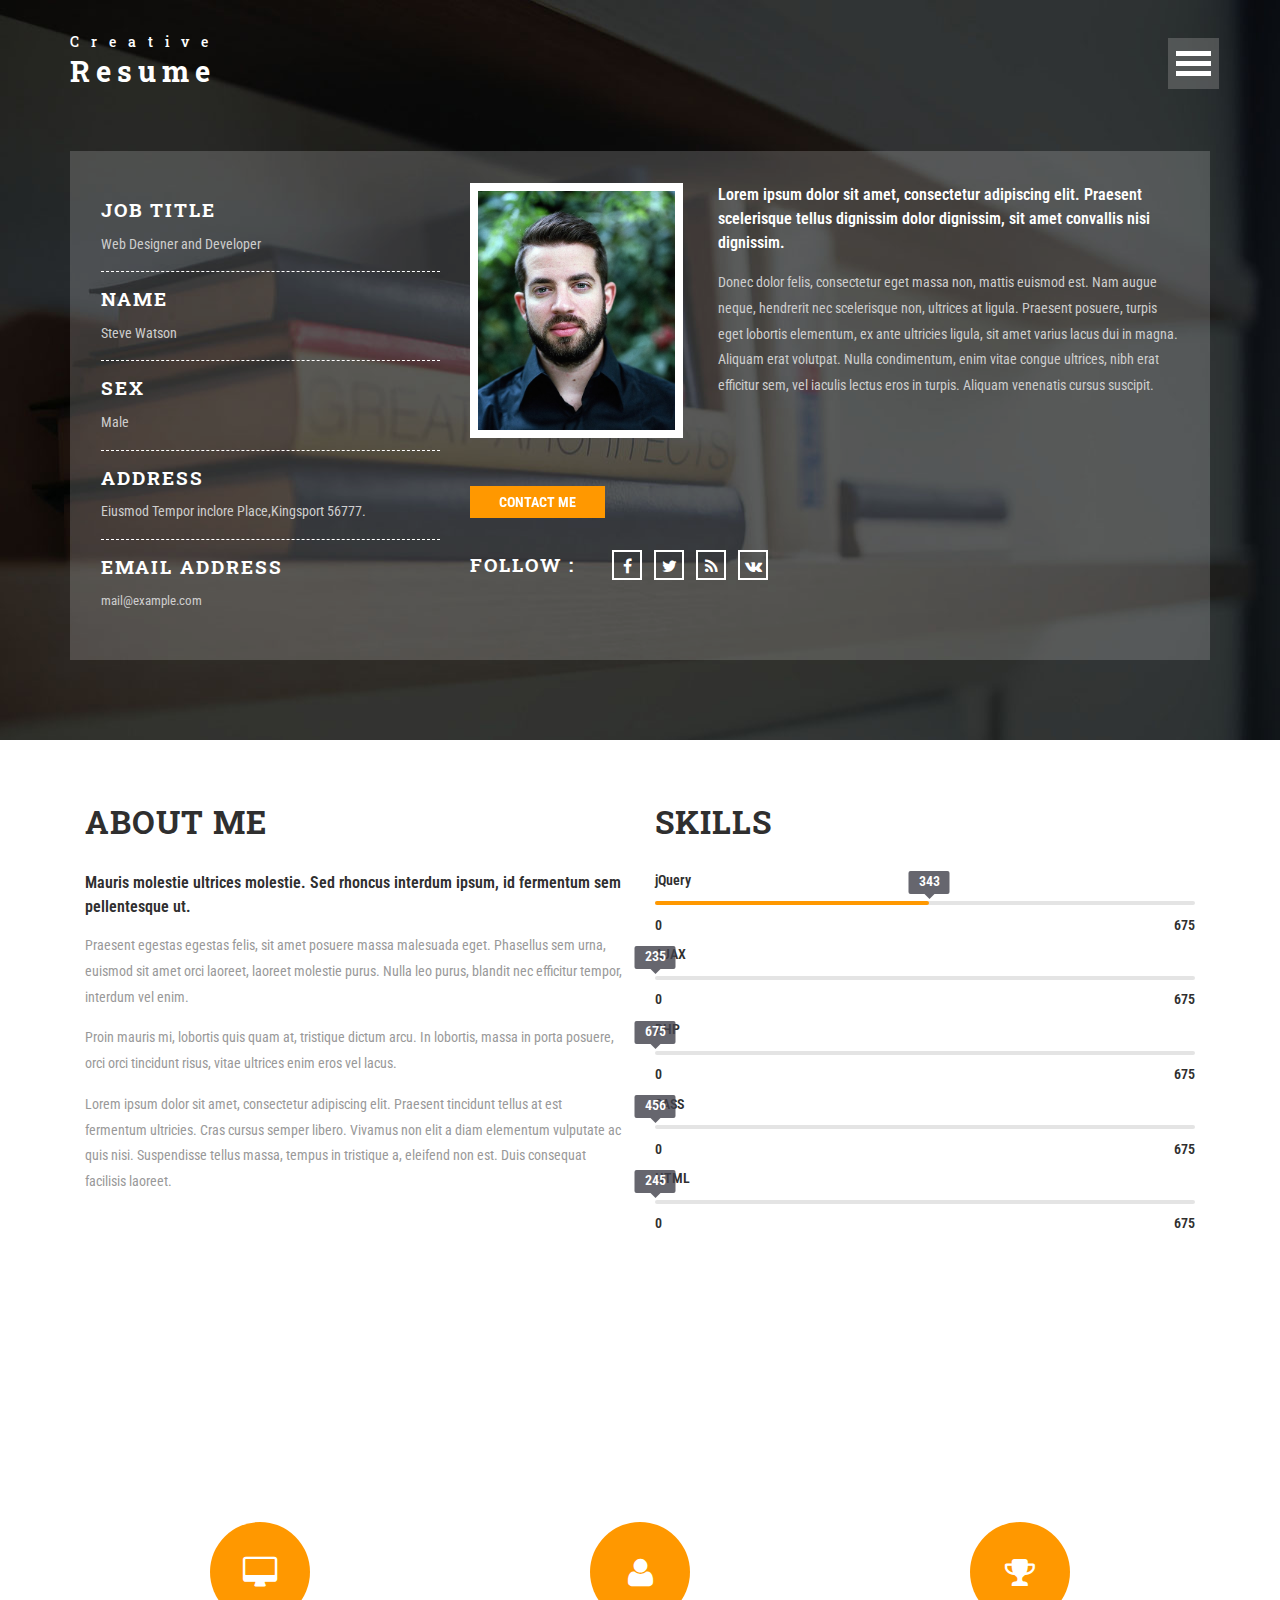
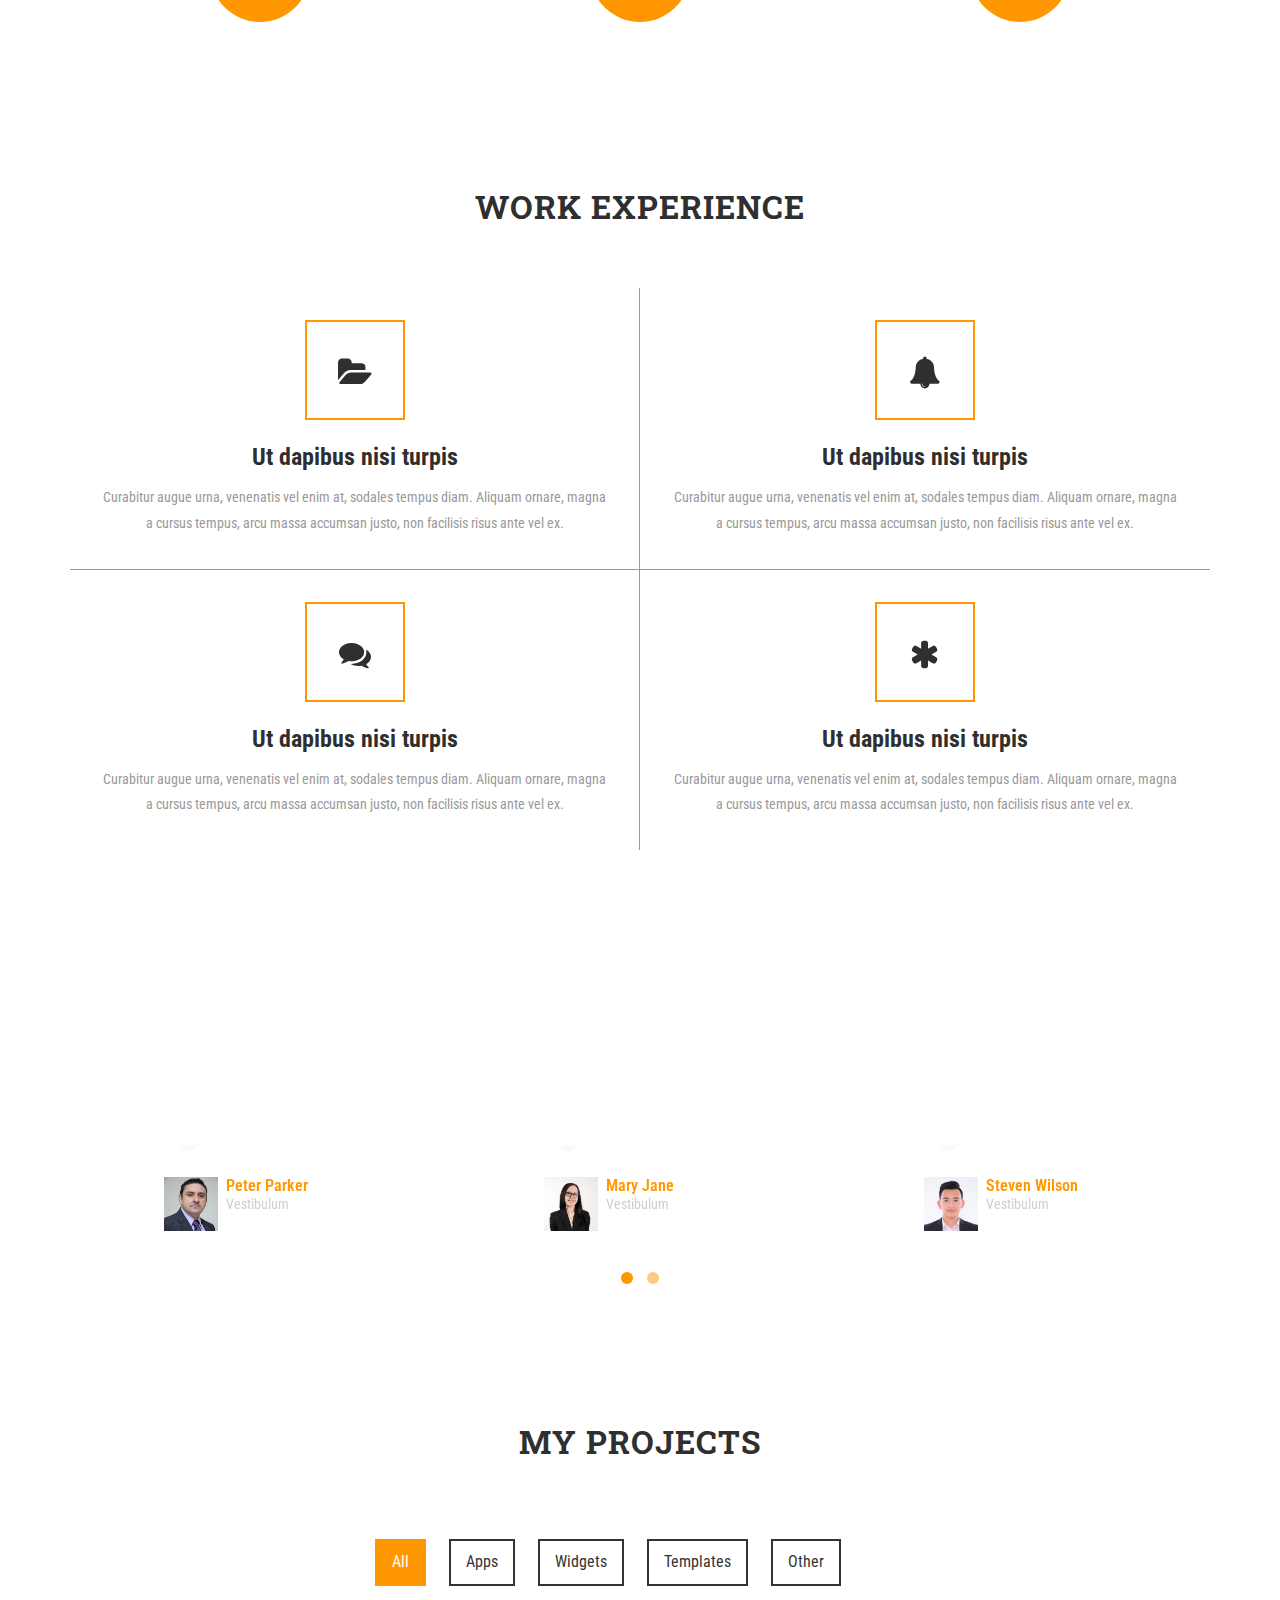
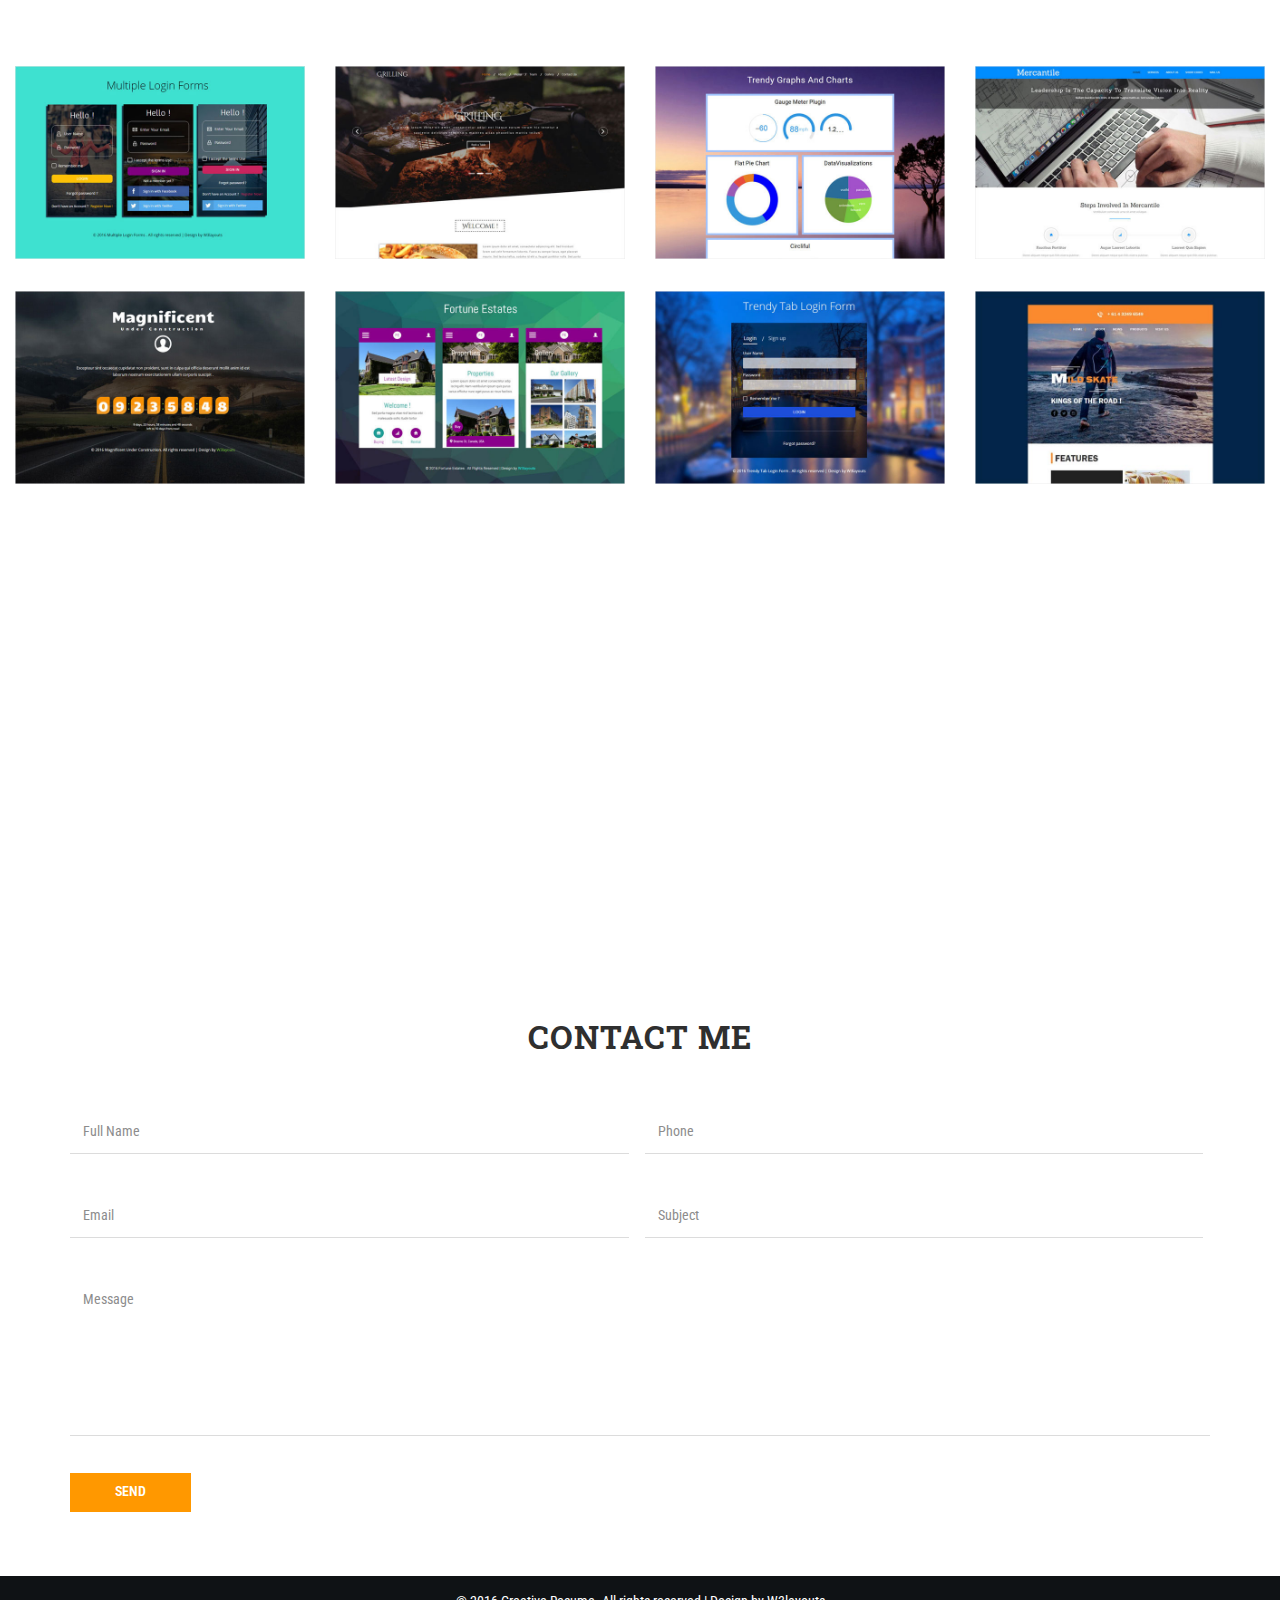
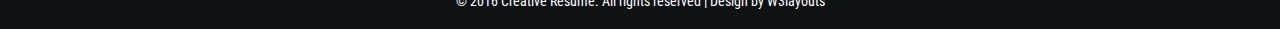
==== index.html @ 55508a5e "test1" ====
<!--A Design by W3layouts
Author: W3layout
Author URL: http://w3layouts.com
License: Creative Commons Attribution 3.0 Unported
License URL: http://creativecommons.org/licenses/by/3.0/
-->
<!DOCTYPE html>
<html lang="en">
<head>
<title>Creative Resume a Personal  Category Flat Bootstrap responsive Website Template | Home :: w3layouts</title>
<meta name="viewport" content="width=device-width, initial-scale=1">
<meta http-equiv="Content-Type" content="text/html; charset=utf-8" />
<meta name="keywords" content="Creative Resume Responsive web template, Bootstrap Web Templates, Flat Web Templates, Android Compatible web template, 
Smartphone Compatible web template, free webdesigns for Nokia, Samsung, LG, SonyEricsson, Motorola web design" />
<script type="application/x-javascript"> addEventListener("load", function() { setTimeout(hideURLbar, 0); }, false); function hideURLbar(){ window.scrollTo(0,1); } </script>
<!-- bootstrap-css -->
<link href="css/bootstrap.css" rel="stylesheet" type="text/css" media="all" />
<!--// bootstrap-css -->
<!-- css -->
<link rel="stylesheet" href="css/style.css" type="text/css" media="all" />
<!--// css -->
<link rel="stylesheet" href="css/owl.carousel.css" type="text/css" media="all">
<link href="css/owl.theme.css" rel="stylesheet">
<link type="text/css" rel="stylesheet" href="css/cm-overlay.css" />
<!-- font-awesome icons -->
<link href="css/font-awesome.css" rel="stylesheet"> 
<!-- //font-awesome icons -->
<!-- font -->
<link href="//fonts.googleapis.com/css?family=Roboto+Slab:100,300,400,700" rel="stylesheet">
<link href='//fonts.googleapis.com/css?family=Roboto+Condensed:400,700italic,700,400italic,300italic,300' rel='stylesheet' type='text/css'>
<!-- //font -->
<script src="js/jquery-1.11.1.min.js"></script>
<script src="js/bootstrap.js"></script>
<!-- menu -->
<link rel="stylesheet" href="css/main.css">
<script type="text/javascript" src="js/main.js"></script>
<!-- //menu --> 
<script>
$(document).ready(function() { 
	$("#owl-demo").owlCarousel({
 
		autoPlay: 3000, //Set AutoPlay to 3 seconds
		autoPlay:true,
		items : 3,
		itemsDesktop : [640,5],
		itemsDesktopSmall : [414,4]
 
	});
	
}); 
</script>
</head>
<body>
	<!-- banner -->
	<div class="banner" id="home">
		<!-- menu -->
			<div id="toggle_m_nav">
			  <div id="m_nav_menu" class="m_nav">
				<div class="m_nav_ham" id="m_ham_1"></div>
				<div class="m_nav_ham" id="m_ham_2"></div>
				<div class="m_nav_ham" id="m_ham_3"></div>
			  </div>
			</div>

			<div id="m_nav_container" class="m_nav">
			  <ul id="m_nav_list" class="m_nav">
				<li class="m_nav_item" id="m_nav_item_1"> <a href="#home">Home</a> </li>
				<li class="m_nav_item" id="moble_nav_item_2"> <a href="#about">About</a> </li>
				<li class="m_nav_item" id="moble_nav_item_3"> <a href="#statistics">Statistics</a> </li>
				<li class="m_nav_item" id="moble_nav_item_4"> <a href="#experience">Experience</a> </li>
				<li class="m_nav_item" id="moble_nav_item_5"> <a href="#projects">Projects</a> </li>
				<li class="m_nav_item" id="moble_nav_item_6"> <a href="#contact">Contact</a> </li>
			  </ul>
			</div>
		<!-- menu -->
		<div class="container">
			<div class="agile-logo">
				<h1><a href="index.html">Creative<span>Resume</span></a></h1>
			</div>
			<div class="w3l-banner-grids">
				<div class="col-md-8 w3ls-banner-right">
					<div class="banner-right-img">
						<img src="images/1.jpg" alt="" />
					</div>
					<div class="banner-right-info">
						<h2>Lorem ipsum dolor sit amet, consectetur adipiscing elit. Praesent scelerisque tellus dignissim dolor dignissim, sit amet convallis nisi dignissim.</h2>
						<p>Donec dolor felis, consectetur eget massa non, mattis euismod est. Nam augue neque, hendrerit nec scelerisque non, ultrices at ligula. Praesent posuere, turpis eget lobortis elementum, ex ante ultricies ligula, sit amet varius lacus dui in magna. Aliquam erat volutpat. Nulla condimentum, enim vitae congue ultrices, nibh erat efficitur sem, vel iaculis lectus eros in turpis. Aliquam venenatis cursus suscipit.</p>
					</div>
					<div class="clearfix"> </div>
					<div class="w3-button">
						<div class="w3-button-info m_nav_item">
							<a class="hvr-sweep-to-bottom" href="#contact">Contact Me</a>
						</div>
					</div>
					<div class="social-grids">
						<div class="social-info">
							<h4>Follow : </h4>
						</div>
						<div class="agileinfo-social-grids">
							<ul>
								<li><a href="#"><i class="fa fa-facebook"></i></a></li>
								<li><a href="#"><i class="fa fa-twitter"></i></a></li>
								<li><a href="#"><i class="fa fa-rss"></i></a></li>
								<li><a href="#"><i class="fa fa-vk"></i></a></li>
							</ul>
						</div>
						<div class="clearfix"> </div>
					</div>
				</div>
				<div class="col-md-4 w3ls-banner-left">
					<div class="w3ls-banner-left-info">
						<h4>Job Title</h4>
						<p>Web Designer and Developer</p>
					</div>
					<div class="w3ls-banner-left-info">
						<h4>Name</h4>
						<p>Steve Watson</p>
					</div>
					<div class="w3ls-banner-left-info">
						<h4>Sex</h4>
						<p>Male</p>
					</div>
					<div class="w3ls-banner-left-info">
						<h4>Address</h4>
						<p>Eiusmod Tempor inclore Place,Kingsport 56777.</p>
					</div>
					<div class="w3ls-banner-left-info">
						<h4>Email Address</h4>
						<p><a href="mailto:example@email.com">mail@example.com</a></p>
					</div>
				</div>
				<div class="clearfix"> </div>
			</div>
		</div>
	</div>
	<!-- //banner -->
	<!-- about -->
	<div class="about" id="about">
		<div class="container">
			<div class="wthree-about-grids">
				<div class="col-md-6 wthree-about-left">
					<h3>About Me</h3>
					<h4>Mauris molestie ultrices molestie. Sed rhoncus interdum ipsum, id fermentum sem pellentesque ut.</h4>
					<p>Praesent egestas egestas felis, sit amet posuere massa malesuada eget. Phasellus sem urna, euismod sit amet orci laoreet, laoreet molestie purus. Nulla leo purus, blandit nec efficitur tempor, interdum vel enim. <span>Proin mauris mi, lobortis quis quam at, tristique dictum arcu. In lobortis, massa in porta posuere, orci orci tincidunt risus, vitae ultrices enim eros vel lacus.</span>Lorem ipsum dolor sit amet, consectetur adipiscing elit. Praesent tincidunt tellus at est fermentum ultricies. Cras cursus semper libero. Vivamus non elit a diam elementum vulputate ac quis nisi. Suspendisse tellus massa, tempus in tristique a, eleifend non est. Duis consequat facilisis laoreet. </p>
				</div >
				<div class="col-md-6 wthree-about-right">
					<h3>Skills</h3>
					<div class="skills-bar">
						<section class='bar'>
						  <section class='wrap'>
							<div class='wrap_right'>
							  <div class='bar_group'>
								<div class='bar_group__bar thin' label='jQuery' show_values='true' tooltip='true' value='343'></div>
								<div class='bar_group__bar thin' label='AJAX' show_values='true' tooltip='true' value='235'></div>
								<div class='bar_group__bar thin' label='PHP' show_values='true' tooltip='true' value='675'></div>
								<div class='bar_group__bar thin' label='SASS' show_values='true' tooltip='true' value='456'></div>
								<div class='bar_group__bar thin' label='HTML' show_values='true' tooltip='true' value='245'></div>
							  </div>
							</div>
							<div class='clear'></div>
						  </section>
						</section>
					</div>
				</div >
				<div class="clearfix"> </div>
			</div>
		</div>
	</div>
	<!-- //about -->
	<!-- statistics -->
	<div class="jarallax statistics" id="statistics">
		<div class="container">
			<div class="w3-agileits-statistics-heading">
				<h3>My Statistics</h3>
			</div>
			<div class="agile-statistics-grids">
				<div class="col-sm-4 agile-statistics-grid">
					<h4>1024</h4>
					<i class="fa fa-desktop" aria-hidden="true"></i>
					<p>Projects Complete</p>
				</div>
				<div class="col-sm-4 agile-statistics-grid statistics-grid2">
					<h4>2746</h4>
					<i class="fa fa-user" aria-hidden="true"></i>
					<p>Clients</p>
				</div>
				<div class="col-sm-4 agile-statistics-grid">
					<h4>575</h4>
					<i class="fa fa-trophy" aria-hidden="true"></i>
					<p>Awards</p>
				</div>
				<div class="clearfix"> </div>
			</div>
			<script src="js/jarallax.js"></script>
			<script src="js/SmoothScroll.min.js"></script>
			<script type="text/javascript">
				/* init Jarallax */
				$('.jarallax').jarallax({
					speed: 0.5,
					imgWidth: 1366,
					imgHeight: 768
				})
			</script>
		</div>
	</div>
	<!-- //statistics -->
	<!-- experience -->
	<div class="experience" id="experience">
		<div class="container">
			<div class="w3-agileits-statistics-heading experience-heading">
				<h3>Work Experience</h3>
			</div>
			<div class="w3-agile-experience-grids">
				<div class="experience-top-grids">
					<div class="col-md-6 experience-grid">
						<div class="experience-grid-icon icon-left hvr-radial-out">
							<i class="fa fa-folder-open" aria-hidden="true"></i>
						</div>
						<div class="experience-grid-info">
							<h5>Ut dapibus nisi turpis</h5>
							<p>Curabitur augue urna, venenatis vel enim at, sodales tempus diam. Aliquam ornare, magna a cursus tempus, arcu massa accumsan justo, non facilisis risus ante vel ex.</p>
						</div>
					</div>
					<div class="col-md-6 experience-grid experience-grid1">
						<div class="experience-grid-icon icon-left hvr-radial-out">
							<i class="fa fa-bell" aria-hidden="true"></i>
						</div>
						<div class="experience-grid-info">
							<h5>Ut dapibus nisi turpis</h5>
							<p>Curabitur augue urna, venenatis vel enim at, sodales tempus diam. Aliquam ornare, magna a cursus tempus, arcu massa accumsan justo, non facilisis risus ante vel ex.</p>
						</div>
					</div>
					<div class="clearfix"> </div>
				</div>
				<div class="experience-top-grids">
					<div class="col-md-6 experience-grid experience-grid2">
						<div class="experience-grid-icon icon-left hvr-radial-out">
							<i class="fa fa-comments" aria-hidden="true"></i>
						</div>
						<div class="experience-grid-info">
							<h5>Ut dapibus nisi turpis</h5>
							<p>Curabitur augue urna, venenatis vel enim at, sodales tempus diam. Aliquam ornare, magna a cursus tempus, arcu massa accumsan justo, non facilisis risus ante vel ex.</p>
						</div>
					</div>
					<div class="col-md-6 experience-grid experience-grid3">
						<div class="experience-grid-icon icon-left hvr-radial-out">
							<i class="fa fa-asterisk" aria-hidden="true"></i>
						</div>
						<div class="experience-grid-info">
							<h5>Ut dapibus nisi turpis</h5>
							<p>Curabitur augue urna, venenatis vel enim at, sodales tempus diam. Aliquam ornare, magna a cursus tempus, arcu massa accumsan justo, non facilisis risus ante vel ex.</p>
						</div>
					</div>
					<div class="clearfix"> </div>
				</div>
			</div>
		</div>
	</div>
	<!-- //experience -->
	<!-- feedback -->
	<div class="jarallax feedback">
		<div class="container">
			<div class="w3-agileits-statistics-heading">
				<h3>Clients Feedback</h3>
			</div>
			<div class="agileits-feedback-grids">
				<div id="owl-demo" class="owl-carousel owl-theme">
					<div class="item">
						<div class="feedback-info">
							<div class="feedback-top">
								<p> Sed semper leo metus, a lacinia eros semper at. Etiam sodales orci sit amet vehicula pellentesque. </p>
							</div>
							<div class="feedback-grids">
								<div class="feedback-img">
									<img src="images/f1.jpg" alt="" />
								</div>
								<div class="feedback-img-info">
									<h5>Peter Parker</h5>
									<p>Vestibulum</p>
								</div>
								<div class="clearfix"> </div>
							</div>
						</div>	
					</div>
					<div class="item">
						<div class="feedback-info">
							<div class="feedback-top">
								<p> Sed semper leo metus, a lacinia eros semper at. Etiam sodales orci sit amet vehicula pellentesque. </p>
							</div>
							<div class="feedback-grids">
								<div class="feedback-img">
									<img src="images/f2.jpg" alt="" />
								</div>
								<div class="feedback-img-info">
									<h5>Mary Jane</h5>
									<p>Vestibulum</p>
								</div>
								<div class="clearfix"> </div>
							</div>
						</div>	
					</div>
					<div class="item">
						<div class="feedback-info">
							<div class="feedback-top">
								<p> Sed semper leo metus, a lacinia eros semper at. Etiam sodales orci sit amet vehicula pellentesque. </p>
							</div>
							<div class="feedback-grids">
								<div class="feedback-img">
									<img src="images/f3.jpg" alt="" />
								</div>
								<div class="feedback-img-info">
									<h5>Steven Wilson</h5>
									<p>Vestibulum</p>
								</div>
								<div class="clearfix"> </div>
							</div>
						</div>	
					</div>
					<div class="item">
						<div class="feedback-info">
							<div class="feedback-top">
								<p> Sed semper leo metus, a lacinia eros semper at. Etiam sodales orci sit amet vehicula pellentesque. </p>
							</div>
							<div class="feedback-grids">
								<div class="feedback-img">
									<img src="images/f4.jpg" alt="" />
								</div>
								<div class="feedback-img-info">
									<h5>Peter Parker</h5>
									<p>Vestibulum</p>
								</div>
								<div class="clearfix"> </div>
							</div>
						</div>	
					</div>
				</div>
			</div>
			<script type="text/javascript">
				/* init Jarallax */
				$('.jarallax').jarallax({
					speed: 0.5,
					imgWidth: 1366,
					imgHeight: 768
				})
			</script>

		</div>
	</div>
	<!-- //feedback -->
	<!-- projects -->
	<div class="projects" id="projects">
		<div class="container">
			<div class="w3-agileits-statistics-heading experience-heading">
				<h3>My Projects</h3>
			</div>
		</div>
		<div class="bs-example bs-example-tabs" role="tabpanel" data-example-id="togglable-tabs">
					<ul id="myTab" class="nav nav-tabs" role="tablist">
						<li role="presentation" class="active"><a href="#home-main" id="home-tab" role="tab" data-toggle="tab" aria-controls="home" aria-expanded="true">All</a></li>
						<li role="presentation"><a href="#learning" role="tab" id="learning-tab" data-toggle="tab" aria-controls="learning">Apps</a></li>
						<li role="presentation"><a href="#playing" role="tab" id="playing-tab" data-toggle="tab" aria-controls="playing">Widgets</a></li>
						<li role="presentation"><a href="#painting" role="tab" id="painting-tab" data-toggle="tab" aria-controls="painting">Templates</a></li>
						<li role="presentation"><a href="#school" role="tab" id="school-tab" data-toggle="tab" aria-controls="school">Other</a></li>
					</ul>
					<div id="myTabContent" class="tab-content">
						<div role="tabpanel" class="tab-pane fade in active" id="home-main" aria-labelledby="home-tab">
							<div class="w3_tab_img">
								<div class="col-md-3 w3_tab_img_left">
									<div class="demo">
										<a class="cm-overlay" href="images/p1.jpg">
										  <figure class="imghvr-shutter-in-out-diag-2"><img src="images/p1.jpg" alt=" " class="img-responsive" />
										  </figure>
										</a>
									</div>
								</div>
								<div class="col-md-3 w3_tab_img_left">
									<div class="demo">
										<a class="cm-overlay" href="images/p2.jpg">
										  <figure class="imghvr-shutter-in-out-diag-2"><img src="images/p2.jpg" alt=" " class="img-responsive" />
										  </figure>
										</a>
									</div>
								</div>
								<div class="col-md-3 w3_tab_img_left">
									<div class="demo">
										<a class="cm-overlay" href="images/p3.jpg">
										  <figure class="imghvr-shutter-in-out-diag-2"><img src="images/p3.jpg" alt=" " class="img-responsive" />
											</figure>
										</a>
									</div>
								</div>
								<div class="col-md-3 w3_tab_img_left">
									<div class="demo">
										<a class="cm-overlay" href="images/p4.jpg">
										  <figure class="imghvr-shutter-in-out-diag-2"><img src="images/p4.jpg" alt=" " class="img-responsive" />
										</figure>
										</a>
									</div>
								</div>
								<div class="col-md-3 w3_tab_img_left">
									<div class="demo">
										<a class="cm-overlay" href="images/p5.jpg">
											<figure class="imghvr-shutter-in-out-diag-2"><img src="images/p5.jpg" alt=" " class="img-responsive" />
											</figure>
										</a>
									</div>
								</div>
								<div class="col-md-3 w3_tab_img_left">
									<div class="demo">
										<a class="cm-overlay" href="images/p6.jpg">
											<figure class="imghvr-shutter-in-out-diag-2"><img src="images/p6.jpg" alt=" " class="img-responsive" />
											</figure>
										</a>
									</div>
								</div>
								<div class="col-md-3 w3_tab_img_left">
									<div class="demo">
										<a class="cm-overlay" href="images/p7.jpg">
											<figure class="imghvr-shutter-in-out-diag-2"><img src="images/p7.jpg" alt=" " class="img-responsive" />
											</figure>
										</a>
									</div>
								</div>
								<div class="col-md-3 w3_tab_img_left">
									<div class="demo">
										<a class="cm-overlay" href="images/p8.jpg">
											<figure class="imghvr-shutter-in-out-diag-2"><img src="images/p8.jpg" alt=" " class="img-responsive" />
											</figure>
										</a>
									</div>
								</div>
								<div class="clearfix"> </div>
							</div>
						</div>
						<div role="tabpanel" class="tab-pane fade" id="learning" aria-labelledby="learning-tab">
							<div class="w3_tab_img">
								<div class="col-md-3 w3_tab_img_left">
									<div class="demo">
										<a class="cm-overlay" href="images/p6.jpg">
											<figure class="imghvr-shutter-in-out-diag-2"><img src="images/p6.jpg" alt=" " class="img-responsive">
											</figure>
										</a>
									</div>
								</div>
								<div class="col-md-3 w3_tab_img_left">
									<div class="demo">
										<a class="cm-overlay" href="images/p9.jpg">
											<figure class="imghvr-shutter-in-out-diag-2"><img src="images/p9.jpg" alt=" " class="img-responsive">
											</figure>
										</a>
									</div>
								</div>
								<div class="clearfix"> </div>
							</div>
						</div>
						<div role="tabpanel" class="tab-pane fade" id="playing" aria-labelledby="playing-tab">
							<div class="w3_tab_img">
								<div class="col-md-3 w3_tab_img_left">
									<div class="demo">
										<a class="cm-overlay" href="images/p1.jpg">
											<figure class="imghvr-shutter-in-out-diag-2"><img src="images/p1.jpg" alt=" " class="img-responsive">
											</figure>
										</a>
									</div>
								</div>
								<div class="col-md-3 w3_tab_img_left">
									<div class="demo">
										<a class="cm-overlay" href="images/p5.jpg">
											<figure class="imghvr-shutter-in-out-diag-2"><img src="images/p5.jpg" alt=" " class="img-responsive">
											</figure>
										</a>
									</div>
								</div>
								<div class="col-md-3 w3_tab_img_left">
									<div class="demo">
										<a class="cm-overlay" href="images/p7.jpg">
											<figure class="imghvr-shutter-in-out-diag-2"><img src="images/p7.jpg" alt=" " class="img-responsive">
											</figure>
										</a>
									</div>
								</div>
								<div class="col-md-3 w3_tab_img_left">
									<div class="demo">
										<a class="cm-overlay" href="images/p3.jpg">
											<figure class="imghvr-shutter-in-out-diag-2"><img src="images/p3.jpg" alt=" " class="img-responsive">
											</figure>
										</a>
									</div>
								</div>
								<div class="clearfix"> </div>
							</div>
						</div>
						<div role="tabpanel" class="tab-pane fade" id="painting" aria-labelledby="painting-tab">
							<div class="w3_tab_img">
								<div class="col-md-3 w3_tab_img_left">
									<div class="demo">
										<a class="cm-overlay" href="images/p2.jpg">
											<figure class="imghvr-shutter-in-out-diag-2"><img src="images/p2.jpg" alt=" " class="img-responsive">
											</figure>
										</a>
									</div>
								</div>
								<div class="col-md-3 w3_tab_img_left">
									<div class="demo">
										<a class="cm-overlay" href="images/p4.jpg">
											<figure class="imghvr-shutter-in-out-diag-2"><img src="images/p4.jpg" alt=" " class="img-responsive">
											</figure>
										</a>
									</div>
								</div>
								<div class="col-md-3 w3_tab_img_left">
									<div class="demo">
										<a class="cm-overlay" href="images/p10.jpg">
											<figure class="imghvr-shutter-in-out-diag-2"><img src="images/p10.jpg" alt=" " class="img-responsive">
											</figure>
										</a>
									</div>
								</div>
								<div class="clearfix"> </div>
							</div>
						</div>
						<div role="tabpanel" class="tab-pane fade" id="school" aria-labelledby="school-tab">
							<div class="w3_tab_img">
								<div class="col-md-3 w3_tab_img_left">
									<div class="demo">
										<a class="cm-overlay" href="images/p8.jpg">
											<figure class="imghvr-shutter-in-out-diag-2"><img src="images/p8.jpg" alt=" " class="img-responsive">
											</figure>
										</a>
									</div>
								</div>
								<div class="clearfix"> </div>
							</div>
						</div>
					</div>
		</div>
		<script src="js/jquery.tools.min.js"></script>
			<script src="js/jquery.mobile.custom.min.js"></script>
			<script src="js/jquery.cm-overlay.js"></script>
			<script>
				$(document).ready(function(){
					$('.cm-overlay').cmOverlay();
				});
			</script>

	</div>
	<!-- //projects -->
	<!-- map -->
	<div class="map-grid">
		<iframe src="https://www.google.com/maps/embed?pb=!1m18!1m12!1m3!1d100949.24429313939!2d-122.44206553967531!3d37.75102885910819!2m3!1f0!2f0!3f0!3m2!1i1024!2i768!4f13.1!3m3!1m2!1s0x80859a6d00690021%3A0x4a501367f076adff!2sSan+Francisco%2C+CA%2C+USA!5e0!3m2!1sen!2sin!4v1472190196783" class="map" style="border:0" allowfullscreen=""></iframe>
	</div>
	<!-- //map -->
	<!-- contact -->
	<div class="contact" id="contact">
		<div class="container">
			<div class="w3-agileits-statistics-heading experience-heading">
				<h3>Contact Me</h3>
			</div>
			<div class="contact-form">
				<form action="#" method="post">
					<div class="fields-grid">
						<div class="styled-input agile-styled-input-top">
							<input type="text" name="Full Name" required="">
							<label>Full Name</label>
							<span></span>
						</div>
						<div class="styled-input agile-styled-input-top">
							<input type="text" name="Phone" required=""> 
							<label>Phone</label>
							<span></span>
						</div>
						<div class="styled-input">
							<input type="text" name="Email" required=""> 
							<label>Email</label>
							<span></span>
						</div> 
						<div class="styled-input">
							<input type="text" name="Subject" required="">
							<label>Subject</label>
							<span></span>
						</div>
						<div class="clearfix"> </div>
					</div>
					<div class="styled-input textarea-grid">
						<textarea name="Message" required=""></textarea>
						<label>Message</label>
						<span></span>
					</div>	 
					<input type="submit" value="SEND">
				</form>
			</div>
		</div>
	</div>
	<!-- //contact -->
	<!-- copyright -->
	<div class="agileits-w3layouts-footer">
		<div class="container">
			<p>© 2016 Creative Resume. All rights reserved | Design by <a href="http://w3layouts.com">W3layouts</a></p>
		</div>
	</div>
	<!-- //copyright -->
	<script src="js/bars.js"></script>
	<script src="js/owl.carousel.js"></script> 
</body>	
</html>
---- css/style.css ----
/*--A Design by W3layouts 
Author: W3layout
Author URL: http://w3layouts.com
License: Creative Commons Attribution 3.0 Unported
License URL: http://creativecommons.org/licenses/by/3.0/
--*/
body a {
  transition: 0.5s all;
  -webkit-transition: 0.5s all;
  -o-transition: 0.5s all;
  -moz-transition: 0.5s all;
  -ms-transition: 0.5s all;
}
html, body{
    font-size: 100%;
	font-family: 'Roboto Condensed', sans-serif;
}
body{
	background:#FFFFFF;
}
/*-- banner --*/
.banner{
	background: url(../images/6.jpg) no-repeat 0px 0;
    background-size: cover;
    padding: 1em 0 5em;
}
.agile-logo {
    width: 13%;
}
.agile-logo h1{
	margin:0;
}
.agile-logo h1 a{
    color: #FFFfff;
    font-size: .4em;
    letter-spacing: 12px;
    font-family: 'Roboto Slab', serif;
    text-decoration: none;
}
.agile-logo h1 a span{
    display: block;
    font-size: 2em !important;
    font-weight: 700;
    letter-spacing: 6px;
}
.w3l-banner-grids {
    margin: 4em 0 0 0;
    padding: 2em 1em;
    background: rgba(255, 255, 255, 0.18);
}
.w3ls-banner-right {
    float: right;
}
.w3ls-banner-left {
    float: left;
}
.w3ls-banner-left-info {
    padding: 1em 0;
    border-bottom: 1px dashed #fff;
}
.w3ls-banner-left-info h4,.social-info h4{
    font-size: 1.2em;
    margin: 0;
    font-family: 'Roboto Slab', serif;
    color: #FFFFFF;
    text-transform: uppercase;
    font-weight: 700;
    letter-spacing: 2px;
}
.w3ls-banner-left-info p{
    font-size: .9em;
    margin: 1em 0 0 0;
    color: #cecece;
}
.w3ls-banner-left-info p a{
    font-size: .9em;
    margin: 1em 0 0 0;
    color: #cecece;
	text-decoration:none;
}
.w3ls-banner-left-info p a:hover{
	color:#FF9800;
}
.w3ls-banner-left-info:nth-child(5){
	border:none;
}
.banner-right-img{
    float: left;
    width: 30%;
}
.banner-right-img img{
    width: 100%;
    border: solid 8px #ffffff;
}
.banner-right-info{
    float: right;
    width: 65%;
}
.banner-right-info h2{
    color: #FFFFFF;
    font-size: 1em;
    font-weight: 600;
    margin: 0;
    line-height: 1.5em;
}
.banner-right-info p{
	color:#cecece;
	font-size:.9em;
	margin:1em 0 0 0;
	line-height:1.8em;
}
.w3-button {
    margin: 3em 0 0 0;
}
.w3-button-info {
    line-height: inherit !important;
}
.w3-button a{
    padding: .5em 2em;
    color: #ffffff !important;
    text-transform: uppercase;
    background: #FF9800;
    font-weight: 700 !important;
    text-decoration: none !important;
    line-height: initial !important;
    font-size: .9em !important;
    margin: 0 !important;
}
.w3-button a:focus{
	outline:none;
}
/* Sweep To Bottom */
.hvr-sweep-to-bottom {
  display: inline-block;
  vertical-align: middle;
  -webkit-transform: translateZ(0);
  transform: translateZ(0);
  box-shadow: 0 0 1px rgba(0, 0, 0, 0);
  -webkit-backface-visibility: hidden;
  backface-visibility: hidden;
  -moz-osx-font-smoothing: grayscale;
  position: relative;
  -webkit-transition-property: color;
  transition-property: color;
  -webkit-transition-duration: 0.3s;
  transition-duration: 0.3s;
}
.hvr-sweep-to-bottom:before {
  content: "";
  position: absolute;
  z-index: -1;
  top: 0;
  left: 0;
  right: 0;
  bottom: 0;
  background: #ffffff;
  -webkit-transform: scaleY(0);
  transform: scaleY(0);
  -webkit-transform-origin: 50% 0;
  transform-origin: 50% 0;
  -webkit-transition-property: transform;
  transition-property: transform;
  -webkit-transition-duration: 0.3s;
  transition-duration: 0.3s;
  -webkit-transition-timing-function: ease-out;
  transition-timing-function: ease-out;
}
.hvr-sweep-to-bottom:hover, .hvr-sweep-to-bottom:focus, .hvr-sweep-to-bottom:active {
	color: #2f2f2f !important;
}
.hvr-sweep-to-bottom:hover:before, .hvr-sweep-to-bottom:focus:before, .hvr-sweep-to-bottom:active:before {
  -webkit-transform: scaleY(1);
  transform: scaleY(1);
}
.social-grids {
    margin: 2em 0 0 0;
}
.social-info{
	float:left;
	width:20%;
}
.social-info h4 {
    margin: .2em 0 0 0 !important;
}
.agileinfo-social-grids{
    float: left;
    margin:0;
}
.agileinfo-social-grids ul {
    padding: 0;
    margin: 0;
}
.agileinfo-social-grids ul li {
    display: inline-block;
    margin: 0 .5em 0 0;
}
.agileinfo-social-grids ul li a {
    color: #FFFFFF;
    text-align: center;
}
.agileinfo-social-grids ul li a i.fa.fa-facebook, .agileinfo-social-grids ul li a i.fa.fa-twitter, .agileinfo-social-grids ul li a i.fa.fa-rss, .agileinfo-social-grids ul li a i.fa.fa-vk {
    height: 30px;
    width: 30px;
    border: solid 2px #FFFFFF;
    line-height: 29px;
    background: none;
    color: #FFFFFF;
    transition: 0.5s all;
    -webkit-transition: 0.5s all;
    -moz-transition: 0.5s all;
    -o-transition: 0.5s all;
    -ms-transition: 0.5s all;
}
.agileinfo-social-grids ul li a i.fa.fa-facebook:hover {
	border: solid 2px #3b5998;
	background:#3b5998;
    color: #FFFFFF;
}
.agileinfo-social-grids ul li a i.fa.fa-twitter:hover{
	border: solid 2px #55acee;
	background:#55acee;
	color: #FFFFFF;
}
.agileinfo-social-grids ul li a i.fa.fa-rss:hover{
	border: solid 2px #f26522;
	background:#f26522;
	color: #FFFFFF;
}
.agileinfo-social-grids ul li a i.fa.fa-vk:hover{
	border: solid 2px #45668e;
	background:#45668e;
	color: #FFFFFF;
}
/*-- //banner --*/
/*-- about --*/
.about,.statistics,.experience,.feedback,.projects,.contact{
    padding: 4em 0;
}
.wthree-about-left h3,.wthree-about-right h3,.w3-agileits-statistics-heading h3{
    color: #2f2f2f;
    font-size: 2em;
    margin: 0 0 1em 0;
    font-family: 'Roboto Slab', serif;
    font-weight: 700;
    letter-spacing: 1px;
    text-transform: uppercase;
}
.wthree-about-left h4{
    color: #2f2f2f;
    font-size: 1em;
    font-weight: 600;
    margin: 0;
    line-height: 1.5em;
}
.wthree-about-left p{
	color: #999999;
    font-size: .9em;
    margin: 1em 0 0 0;
    line-height: 1.8em;
}
.wthree-about-left p span{
    display: block;
    margin: 1em 0;
}
/*-- skills --*/
.skills-bar .bar_group__bar.thin::before, .skills-bar .bar_group__bar.thick::before {
  display: block;
  content: '';
  position: absolute;
  z-index: -1;
}

.skills-bar .bar_group__bar.thin::before {
  width: 100%;
  height: 4px;
  border-radius: 2px;
  background: #E4E4E4;
}

.skills-bar .bar_group__bar.thin {
  width: 0%;
  height: 4px;
  border-radius: 2px;
  background: red;
  margin-bottom: 10px;
  -webkit-transition: width 1s;
          transition: width 1s;
}
.skills-bar .b_label, .skills-bar .bar_label_min, .skills-bar .bar_label_max, .skills-bar .b_tooltip span {
    color: #2f2f2f;
    font-size: .9em;
	font-weight:600;
}
.skills-bar .bar_label_max {
    position: absolute;
    right: 0;
    margin: 1em 0 0 0;
}
.skills-bar .bar_label_min {
    position: absolute;
    left: 0;
    margin: 1em 0 0 0;
}
.skills-bar .b_tooltip {
  -webkit-transition: all 1s;
          transition: all 1s;
  position: relative;
  float: left;
  left: 100%;
  padding: 4px 10px 7px 10px;
  background-color: rgba(67, 66, 76, 0.81);
  -webkit-transform: translateX(-50%) translateY(-30px);
  -ms-transform: translateX(-50%) translateY(-30px);
  transform: translateX(-50%) translateY(-30px);
  border-radius: 2px;
  line-height: 11px;
}
.skills-bar .b_tooltip span {
  color: white;
}
.skills-bar .b_tooltip--tri {
  width: 0;
  height: 0;
  position: absolute;
  content: '';
  bottom: -5px;
  left: 0;
  right: 0;
  margin: auto;
  display: block;
  border-style: solid;
  border-width: 5px 5px 0 5px;
  border-color: rgba(67, 66, 76, 0.81) transparent transparent transparent;
}
.skills-bar .bar_group__bar:nth-of-type(1) {
    background: #ff9800;
    z-index: 9990 !important;
}
.skills-bar .bar_group__bar:nth-of-type(2) {
  background: #ff9800;
}
.skills-bar .bar_group__bar:nth-of-type(3) {
  background: #ff9800;
}
.skills-bar .bar_group__bar:nth-of-type(4) {
  background: #ff9800;
}
.skills-bar .bar_group__bar:nth-of-type(5) {
  background: #ff9800;
}
.bar_group {
  position: relative;
}
/*-- //skills --*/
/*-- //about --*/
/*-- statistics --*/
.statistics{
	background:url(../images/s2.jpg) no-repeat 0px 0px;
	background-size:cover;
}
.jarallax {
    position: relative;
    background-size: cover;
    background-repeat: no-repeat;
    background-position: 50% 50%;
}
.w3-agileits-statistics-heading h3{
    text-align: center;
    color: #FFFFFF;
}
.agile-statistics-grids {
    margin: 4em 0 0 0;
}
.agile-statistics-grid{
	text-align:center;
}
.agile-statistics-grid h4{
    color: #FFFFFF;
    font-size: 2em;
    margin: 0 0 .5em 0;
}
.agile-statistics-grid p{
    color: #FFFFFF;
    font-size: 1em;
    margin: 1em 0 0 0;
    text-transform: uppercase;
    font-weight: 600;
    letter-spacing: 1px;
}
.agile-statistics-grid i.fa.fa-desktop,.agile-statistics-grid i.fa.fa-user,.agile-statistics-grid i.fa.fa-trophy {
	color: #FFFFFF;
    font-size: 2em;
    width: 100px;
    height: 100px;
    background: #ff9800;
    border-radius: 50%;
    padding: 1.1em 0 0 0;
}
.statistics-grid2{
	position:relative;
}
.statistics-grid2:before{
    content: "";
    height: 2px;
    background: #FFFFFF;
    position: absolute;
    width: 36%;
    top: 100px;
    left: -60px;
}
.statistics-grid2:after{
    content: "";
    height: 2px;
    background: #FFFFFF;
    position: absolute;
    width: 36%;
    top: 100px;
    right: -60px;
}
/*-- //statistics --*/
/*-- experience --*/
.experience{
	background:#FFFFFF;
}
.experience-heading h3{
	color: #2f2f2f;
}
.w3-agile-experience-grids {
    margin: 4em 0 0 0;
}
.experience-grid{
    text-align: center;
    padding: 2em;
    border-right: solid 1px #999999;
    border-bottom: solid 1px #999999;
}
.experience-grid-icon i.fa.fa-folder-open,.experience-grid-icon i.fa.fa-bell,.experience-grid-icon i.fa.fa-comments,.experience-grid-icon i.fa.fa-asterisk{
    color: #2f2f2f;
    background: none;
    border: solid 2px #ff9800;
    width: 100px;
    height: 100px;
    font-size: 2em;
    padding: 1.1em 0 0 0;
}
.experience-grid-info h5{
    color: #2f2f2f;
    font-size: 1.5em;
    margin: 1em 0 0 0;
    font-weight: 700;
}
.experience-grid-info p{
	color: #999999;
    font-size: .9em;
    margin: 1em 0 0 0;
    line-height: 1.8em;
}
.experience-grid1 {
    border-right: none !important;
}
.experience-grid2 {
    border-bottom: none !important;
}
.experience-grid3 {
    border-bottom: none !important;
    border-right: none !important;
}
/* Radial Out */
.hvr-radial-out {
  display: inline-block;
  vertical-align: middle;
  -webkit-transform: translateZ(0);
  transform: translateZ(0);
  box-shadow: 0 0 1px rgba(0, 0, 0, 0);
  -webkit-backface-visibility: hidden;
  backface-visibility: hidden;
  -moz-osx-font-smoothing: grayscale;
  position: relative;
  overflow: hidden;
  background: none;
  -webkit-transition-property: color;
  transition-property: color;
  -webkit-transition-duration: 0.3s;
  transition-duration: 0.3s;
}
.hvr-radial-out:before {
  content: "";
  position: absolute;
  z-index: -1;
  top: 0;
  left: 0;
  right: 0;
  bottom: 0;
  background: #ff9800;
  border-radius: 100%;
  -webkit-transform: scale(0);
  transform: scale(0);
  -webkit-transition-property: transform;
  transition-property: transform;
  -webkit-transition-duration: 0.3s;
  transition-duration: 0.3s;
  -webkit-transition-timing-function: ease-out;
  transition-timing-function: ease-out;
}
.hvr-radial-out:hover, .hvr-radial-out:focus, .hvr-radial-out:active {
  color: #FFFFFF;
}
.experience-grid:hover div.hvr-radial-out:before{
  -webkit-transform: scale(2);
  transform: scale(2);	
  color:#FFFFFF;
    transition: 0.5s all;
  -webkit-transition: 0.5s all;
  -o-transition: 0.5s all;
  -moz-transition: 0.5s all;
  -ms-transition: 0.5s all;
}
.experience-grid:hover div i.fa.fa-folder-open,.experience-grid:hover div i.fa.fa-bell,.experience-grid:hover div i.fa.fa-comments,.experience-grid:hover div i.fa.fa-asterisk{
	color: #FFFFFF;
}
/*-- //experience --*/
/*-- feedback --*/
.feedback{
	background:url(../images/3.jpg) no-repeat 0px 0px;
	background:size:cover;
}
.feedback-top{
    padding: 1em;
    background: rgba(255, 255, 255, 0.18);
	position:relative;
}
.feedback-top:after {
    content: '';
    position: absolute;
    top: 100%;
    left: 27%;
    width: 0;
    height: 0;
    border-top: 9px solid rgba(227, 227, 227, 0.23);
    border-right: 9px solid transparent;
    border-left: 9px solid transparent;
    transform: rotate(0deg);
}
.feedback-top p{
	color:#FFFFFF;
	font-size:.9em;
	margin:0;
	line-height:1.8em;
}
.feedback-img{
    float: left;
    width: 28%;
}
.feedback-grids {
    margin: 2em auto 0;
    width: 55%;
}
.feedback-img img{
	width:100%;
}
.feedback-info {
    margin: 1em !important;
}
.feedback-img-info{
    float: left;
    width: 50%;
    margin-left: .5em;
}
.feedback-img-info h5{
    color: #ff9800;
    font-size: 1em;
    margin: 0;
    font-weight: 600;
}
.feedback-img-info p{
    color: #cecece;
    font-size: .9em;
    margin: 0;
}
/*-- //feedback --*/
/*-- portfolio --*/
.portfolio{
	padding:4em 0;
	background: #f6f6f6;
}
.nav-tabs > li.active > a, .nav-tabs > li.active > a:hover, .nav-tabs > li.active > a:focus {
    color: #ffffff;
    cursor: default;
    background: #ff9800;
    border: solid 2px #ff9800;
}
.nav-tabs > li > a {
    margin-right: 3px;
    border-radius: 0;
    font-size:1em;
    color: #333333;
	border: solid 2px #333333;
}
.nav-tabs > li > a:focus{
	background:transparent;
}
.nav-tabs {
    border-bottom: none;
    margin: 3em auto;
    width: 34%;
    text-align: center;
}
.nav-tabs > li {
    margin: 0 10px;
}
.nav-tabs > li > a:hover {
    color: #FFFFFF;
    background: #ff9800;
    border: solid 2px #ff9800;
}
.w3_tab_img_left h3 {
    font-size: 1.5em;
    color: #fff;
    margin: 0 0 .5em;
}
.w3_tab_img_left p{
	color:#fff;
	line-height:2em;
}
.w3_tab_img_left {
    margin: 2em 0 0;
}
/*-- //portfolio --*/
/*-- map --*/
.map {
    -webkit-filter: grayscale(100%);
    -moz-filter: grayscale(100%);
    -ms-filter: grayscale(100%);
    -o-filter: grayscale(100%);
    filter: grayscale(100%);
}
.map-grid iframe {
    border: none;
    width: 100%;
    height: 400px;
}
/*-- //map --*/
/*-- contact --*/
.contact-form{
	margin:4em 0 0 0;
}
.styled-input.agile-styled-input-top {
    margin-top: 0;
} 
.contact input[type="text"],.contact textarea{
    font-size: .9em;
    color: #8c8c8c;
    padding: 0.5em 1em;
    border: 0;
    width: 100%;
    border-bottom: 1px solid #dcdcdc;
    background: none;
    -webkit-appearance: none;
	outline: none;
}
.contact textarea { 
	min-height: 150px;
    resize: none;
} 
/*-- input-effect --*/
.styled-input input:focus ~ label, .styled-input input:valid ~ label,.styled-input textarea:focus ~ label ,.styled-input textarea:valid ~ label{
    font-size: .9em;
    color: #333333;
    top: -1.3em;
    -webkit-transition: all 0.125s;
	-moz-transition: all 0.125s; 
	-o-transition: all 0.125s;
	-ms-transition: all 0.125s;
    transition: all 0.125s;
}
.styled-input {
	width: 49%;
    margin: 2em 0 1em 1em;
    position: relative;
    float: left;
}
.styled-input:nth-child(1),.styled-input:nth-child(3){
	margin-left:0;
}
.textarea-grid{
	float:none !important;
	width:100% !important;
	margin-left:0 !important;
}
.styled-input label {
	color: #8c8c8c;
    padding: 0.5em .9em;
    position: absolute;
    top: 0;
    left: 0;
    -webkit-transition: all 0.3s;
    -moz-transition: all 0.3s;
    transition: all 0.3s;
    pointer-events: none;
    font-weight: 400;
    font-size: .9em;
    display: block;
    line-height: 1em;
}
.styled-input input ~ span,.styled-input textarea ~ span {
	display: block;
    width: 0;
    height: 2px;
    background: #333;
    position: absolute;
    bottom: 0;
    left: 0;
    -webkit-transition: all 0.125s;
    -moz-transition: all 0.125s;
    transition: all 0.125s;
}
.styled-input textarea ~ span { 
    bottom: 5px; 
}
.styled-input input:focus.styled-input textarea:focus { 
	outline: 0; 
} 
.styled-input input:focus ~ span,.styled-input textarea:focus ~ span {
	width: 100%;
	-webkit-transition: all 0.075s;
	-moz-transition: all 0.075s;  
	transition: all 0.075s; 
} 
/*-- //input-effect --*/
.contact input[type="submit"] {
    outline: none;
    color: #FFFFFF;
    padding: .5em 3em;
    font-size: .9em;
    font-weight: 600;
    margin: 1em 0 0 0;
    -webkit-appearance: none;
    background: #FF9800;
    border: 2px solid #ff9800;
    -webkit-transition: 0.5s all;
    -moz-transition: 0.5s all;
    -o-transition: 0.5s all;
    -ms-transition: 0.5s all;
    transition: 0.5s all;
}
.contact input[type="submit"]:hover {
    background-color: transparent;
    color: #333333;
	background:none;
	border: 2px solid #333333;
}
/*-- //contact --*/
/*-- footer --*/
.agileits-w3layouts-footer{
	padding:1em 0;
	text-align:center;
	background: #0f1215;
}
.agileits-w3layouts-footer p{
	color:#FFFFFF;
	margin:0;
	font-size:.9em;
}
.agileits-w3layouts-footer p a{
	color:#FFFFFF;
	text-decoration:none;
}
.agileits-w3layouts-footer p a:hover{
	color:#FF9800;
}
/*-- //footer --*/
/*-- responsive --*/
@media(max-width:1440px){
	#m_nav_menu {
		right: 140px!important;
	}
	.nav-tabs {
		width: 38%;
	}
}
@media(max-width:1366px){
	#m_nav_menu {
		right: 105px!important;
	}
}
@media(max-width:1280px){
	#m_nav_menu {
		right: 61px!important;
	}
	.nav-tabs {
		width: 43%;
	}
}
@media(max-width:1080px){
	.nav-tabs {
		width: 51%;
	}
	.m_nav_item a {
		font-weight: 600 !important;
	}
	#m_nav_container {
	    text-align: center !important;
		box-shadow: 0 0 2px #000 !important;
	}
	#m_nav_list {
	    margin: 0.5em 0 0 0 !important;
	}
	.nav-tabs {
		margin: 1em auto;
	}
}
@media(max-width:1024px){
	#m_nav_menu {
		right: 33px!important;
	}
	.nav-tabs {
		width: 54%;
	}
}
@media(max-width:991px){
	.w3ls-banner-left {
		width: 35%;
	}
	.w3ls-banner-right {
		width: 65%;
	}
	.banner-right-img {
		float: none;
		width: 35%;
	}
	.banner-right-info {
		float: none;
		width: 100%;
		margin: 1em 0 0 0;
	}
	.w3-button {
		margin: 1em 0 0 0;
	}
	.social-info {
		float: left;
		width: 30%;
	}
	#m_nav_menu {
		right: 120px!important;
	}
	.wthree-about-right {
		margin: 2em 0 0 0;
	}
	.statistics-grid2:before {
		left: -38px;
	}
	.statistics-grid2:after {
		right: -38px;
	}
	.experience-grid {
		border-right: none;
	}
	.experience-grid2 {
		border-bottom: solid 1px #999999 !important;
	}
	.m_nav_item a {
		font-size: 1em !important;
	}
	.feedback-grids {
		width: 100%;
	}
	.feedback-top:after {
		left: 10%;
	}
	.w3_tab_img_left {
		float: left;
		width: 25%;
	}
	.styled-input {
		width: 48%;
	}
}
@media(max-width:800px){
	#m_nav_menu {
		right: 31px!important;
	}
	.nav-tabs {
		width: 70%;
	}
}
@media(max-width:736px){
	#m_nav_menu {
		right: 16px!important;
	}
	.agile-statistics-grid {
		float: left;
		width: 33.33%;
	}
	.nav-tabs {
		width: 71%;
	}
	#m_nav_container {
		height: 230px !important;
	}
}
@media(max-width:667px){
	.social-info {
		width: 35%;
	}
	.nav-tabs > li {
		margin: 0 4px;
	}
	.w3_tab_img_left {
		width: 50%;
	}
}
@media(max-width:640px){
	.nav-tabs {
		width: 73%;
	}
}
@media(max-width:568px){
	.social-info {
		width: 40%;
	}
	.agile-statistics-grid p {
		font-size: .9em;
		letter-spacing: 0px;
	}
	.statistics-grid2:before {
		left: -28px;
		width: 32%;
	}
	.statistics-grid2:after {
		right: -28px;
		width: 32%;
	}
	.experience-grid {
		padding: 2em 0;
	}
	.nav-tabs {
		width: 84%;
	}
}
@media(max-width:480px){
	.banner-right-img {
		width: 45%;
	}
	.w3ls-banner-left {
		float: none;
		width: 100%;
		margin: 1em 0 0 0;
	}
	.w3ls-banner-right {
		width: 100%;
		float: none;
	}
	.banner-right-img {
		width: 36%;
		margin: 0 auto;
	}
	.w3l-banner-grids {
		margin: 2em 0 0 0;
	}
	.banner {
		padding: 1em 0 2em;
	}
	.about, .statistics, .experience, .feedback, .projects, .contact {
		padding: 2em 0;
	}
	.agile-statistics-grid {
		float: none;
		width: 100%;
	}
	.statistics-grid2 {
		position: relative;
		margin: 6em 0;
	}
	.statistics-grid2:before {
		left: 216px;
		width: 2px;
		height: 65px;
		top: -77px;
	}
	.statistics-grid2:after {
		right: 215px;
		width: 2px;
		height: 65px;
		top: 200px;
	}
	.nav-tabs > li > a {
		padding: 5px 8px;
	}
}
@media(max-width:414px){
	.wthree-about-left h3, .wthree-about-right h3, .w3-agileits-statistics-heading h3 {
		font-size: 1.5em;
	}
	.agile-statistics-grids {
		margin: 2em 0 0 0;
	}
	.statistics-grid2:before {
		left: 183px;
	}
	.statistics-grid2:after {
		right: 183px;
	}
	.w3-agile-experience-grids {
		margin: 0em 0 0 0;
	}
	.experience-grid {
		padding: 1em 0;
	}
	.nav-tabs {
		width: 95%;
	}
	.nav-tabs {
		margin: 1em auto 0;
	}
	.map-grid iframe {
		height: 200px;
	}
	.styled-input {
		width: 100%;
	}
	.styled-input {
		margin: 1em 0em;
	}
	.styled-input.agile-styled-input-top {
		margin-top: 1em;
	}
	.m_nav_ham {
		width: 25px !important;
		height: 2px !important;
	}
	.m_nav_ham_2_open {
		margin-top: -7px !important;
	}
	.m_nav_ham_1_open {
		margin-top: 11px !important;
	}
}
@media(max-width:384px){
	.statistics-grid2:before {
		left: 170px;
	}
	.statistics-grid2:after {
		right: 170px;
	}
	.nav-tabs > li > a {
		font-size: .87em;
	}
	.contact-form {
		margin: 2em 0 0 0;
	}
}
@media(max-width:375px){
	.statistics-grid2:before {
		left: 162px;
	}
	.nav-tabs > li {
		margin: 3px 4px;
	}
	.w3_tab_img_left {
		width: 100%;
		margin: 1em 0 0 0;
	}
}
@media(max-width:320px){
	.agile-logo {
		width: 50%;
	}
	.agile-logo h1 a {
		font-size: .3em;
	}
	.agile-logo h1 a span {
		font-size: 2.3em !important;
	}
	.banner-right-img {
		width: 60%;
	}
	.w3ls-banner-right {
		padding: 0;
	}
	.social-info {
		width: 100%;
		float: none;
		margin-bottom: 1em;
	}
	.agileinfo-social-grids {
		float: none;
		margin: 0;
		width: 100%;
	}
	.w3ls-banner-left {
		padding: 0;
	}
	.agile-statistics-grid i.fa.fa-desktop, .agile-statistics-grid i.fa.fa-user, .agile-statistics-grid i.fa.fa-trophy {
		width: 80px;
		height: 80px;
		padding: 1.2em 0 0 0;
	}
	.statistics-grid2:before {
		left: 135px;
	}
	.statistics-grid2:after {
		right: 135px;
		top: 181px;
	}
	.experience-grid-icon i.fa.fa-folder-open, .experience-grid-icon i.fa.fa-bell, .experience-grid-icon i.fa.fa-comments, .experience-grid-icon i.fa.fa-asterisk {
		width: 80px;
		height: 80px;
		padding: .7em 0 0 0;
	}
}
/*-- //responsive --*/
---- css/cm-overlay.css ----
/* overlay - centered modal dialog*/
.overlay-visible
{
    overflow:hidden !important;
}
#cm-overlay-mask,
#cm-wrap
{
    position: fixed;
    left: 0;
    top: 0;
    width:100%;
    height:100%;
    z-index: 9991;
    text-align:center;
/* IE<9 support hack */
}
/* chrome bug fix causing overlay-mask to not appear */
@media screen and (-webkit-min-device-pixel-ratio:0) {
#cm-overlay-mask
{
    overflow:scroll;
}
#cm-overlay-mask::-webkit-scrollbar
{
    width:0px; 
}}
#cm-wrap
{
    visibility:hidden;
    white-space:nowrap;
}
#cm-wrap *
{
    -webkit-touch-callout: none;
    -webkit-user-select: none;
    -khtml-user-select: none;
    -moz-user-select: none;
    -ms-user-select: none;
    user-select: none;
}
#cm-wrap .cm-box,
#cm-wrap .cm-scale
{
    white-space:normal;
    vertical-align:middle;
    position:relative;
    display:inline-block;
/* IE<8 support hacks */
    *display:inline;
    *zoom:1;
}
#cm-wrap .cm-scale
{
    height:100%;
    line-height:100%;
    width:0;
}
#cm-wrap .cm-box img,
#cm-wrap .cm-box iframe
{
    display:block;
}

/* customise mask colour */
#cm-overlay-mask
{
    background-color:#000000;
}
/* customise loader GIF */
#cm-wrap
{
    background:none;
}
#cm-wrap.cm-loaded
{
    background-image:none;
}
/* overlay border and shadow */
#cm-overlay
{
    border:1px solid #eee;
    -webkit-box-shadow: 0 0 90px #000;
    -khtml-box-shadow:0 0 90px 5px #000;
    -moz-box-shadow:0 0 90px 5px #000;
    box-shadow:0 0 90px 5px #000;
    /**/
    opacity:0;
    z-index:9992;
}
/* close link style */
#cm-wrap #cm-close
{
    display:block;
	height: 61px;
    width: 59px;
    position:absolute;
    right:0;
    top:0;
    background:transparent url(../images/close.png) scroll no-repeat center center;
    cursor:pointer;
    z-index:9993;
    zoom:1;
    text-indent:-999em;
    opacity:0.5;
}
/* prev and next buttons */
#cm-wrap #cm-prev,
#cm-wrap #cm-next
{
    display:block;
    position:absolute;
    height: 97px;
    width: 49px;
    top:50%;
    margin-top:-63px;
    text-indent:-999em;
    opacity:0.5;
    outline:none;
    z-index:9993;
}
#cm-wrap #cm-prev
{
    left:0;
    background:transparent url(../images/prev.png) scroll no-repeat 0 center;
}
#cm-wrap #cm-next
{
    right:0;
    background:transparent url(../images/next.png) scroll no-repeat 100% center;
}
#cm-wrap #cm-prev:hover,
#cm-wrap #cm-next:hover,
#cm-wrap #cm-close:hover
{
    opacity:1;
}


/* tooltip for close link (jquery tools) */
.tooltip
{
    text-align:center;
    font-family:sans-serif;
    color:#eee;
    background:#000;
    padding:10px;
    border:1px solid #eee;
    z-index:99999;
    font-size:12px;
    background: #000;
    border: 1px solid #eee;
}
.tooltip:after, .tooltip:before
{
    bottom: 100%;
    border: solid transparent;
    content: " ";
    height: 0;
    width: 0;
    position: absolute;
    pointer-events: none;
}
.tooltip:after
{
    border-color: rgba(0, 0, 0, 0);
    border-bottom-color: #000;
    border-width: 10px;
    left: 50%;
    margin-left: -10px;
}
.tooltip:before
{
    border-color: rgba(238, 238, 238, 0);
    border-bottom-color: #eee;
    border-width: 11px;
    left: 50%;
    margin-left: -11px;
}
@media (max-width: 640px){
	#cm-wrap .cm-box img, #cm-wrap .cm-box iframe {
		display: block;
		width: 80%;
		margin: 0 auto;
		height: inherit;
	}
	#cm-overlay {
		border: none;
	}
}
---- css/main.css ----
/*========================================
Default values are with a mobile-first perspective
======================================

Project: responsive mobile-first navigation bar;
Author: Brandon Dail;
Copyright: MIT;
Max-usefullness: minimal;

*/


/*           Wrapper
==============================*/

#wrapper {
    /*background-image: url('../yosemite.jpg');
background-size: cover;*/
    background: tomato;
    position: absolute;
    top: 0px;
    width: 100%;
    height: 100%;
    text-align: center;
}
/*classes used to push the wrapper down when the navbar is expanded
*/

.open_wrapper {
    top: 200px !important;
}
.closed_wrapper {
    top: 0px !important;
}
/*      Navigation Bar
==============================*/

#m_nav_container {
    width: 100%;
    height: 200px;
    background-color: #fff;
    position: fixed;
    display: none;
    /*	opacity: 0;*/
    top: 0px;
}
#m_nav_bar {
    width: 80%;
    margin: auto;
}
#m_nav_list {
	list-style: none;
    padding: 0;
    margin: 1.5em 0 0 0;
}
.m_nav_item {
    margin-top: 15px;
}
.m_nav_item a {
    text-decoration: none;
    color: #333;
    font-size: 1em;
    -webkit-transition-duration: 0.5s;
}
.m_nav_item a:hover {
    color: #ff9800;
}
/*classes for jQuery function*/

.container_open {
    position: fixed !important;
    display: block;
    height: 120px;
}
/*  Navigation Hamburger Icon
==============================*/

/*icon container*/

#m_nav_menu {
    position: fixed;
    top: 30px;
    right: 221px;
    z-index: 3;
    cursor: pointer;
    padding: .5em;
    background: rgba(130, 130, 130, 0.46);
}
/*class applied to create the lines*/

.m_nav_ham {
    width: 35px;
    height: 5px;
    background: #fff;
    margin: 5px auto;
}
.m_nav_ham_1_open {
    -webkit-transform: rotate(45deg);
    -moz-transform: rotate(45deg);
    -ms-transform: rotate(45deg);
    transform: rotate(45deg);
    margin-top: 15px;
}
.m_nav_ham_2_open {
    -webkit-transform: rotate(-45deg);
    -moz-transform: rotate(-45deg);
    -ms-transform: rotate(-45deg);
    transform: rotate(-45deg);
    margin-top: -10px;
}
.m_nav_ham_3_open {
    opacity: 0;
}
/*classes used to change the button's format based on jquery toggle
In future releases this will be used to animate the m_nav_ham divs to form 
an X*/

.button_open {
    background: #fff;
    /*	-webkit-transform: rotate(45deg);*/
}
.button_closed {}
/*      Header
==============================*/

#header {
    width: 100%;
    height: 700px;
    /*background-image: url('../yosemite.jpg');
	background-size: cover;*/
    /*	background: #4787ff*/
    float: left;
    text-align: center;
    margin-top: 0px;
}
/*#header*/

/*      Sections
==============================*/

.main_sections {
    width: 100%;
    height: 1100px;
    text-align: center;
    margin-top: 0px;
    float: left;
}
/*      Section 1
==============================*/

#section_1 {
    background-color: #df32df;
}
/*      Section 2
==============================*/

#section_2 {
    background-color: #47e3ff;
}
/*      Section 3
==============================*/

#section_3 {
    background-color: #47ffbf;
}
#section_3 p, #section_3 h1 {
    color: #333 !important;
}
/*      Section 4
==============================*/

#section_4 {
    background-color: #6347ff;
}
/*      Section 5
==============================*/

#section_5 {
    background-color: #ffbf47;
}
/*      Media Queries
==============================*/

/*Media query for all non-mobile devices*/

@media screen and (min-width: 780px) {
    /*Nav bar media queries!*/
    #m_nav_container {
        text-align: left;
        height: 120px !important;
    }
    .m_nav_item {
        display: inline;
        line-height: 100px;
        margin-right: 50px;
    }
    .m_nav_item a {
        margin-top: 10px;
        font-size: 1.2em;
    }
    #m_nav_item_1 {
        margin-left: 5px;
    }
    /*wrapper media queries*/
    .open_wrapper {
        top: 130px !important;
    }
}
/*Media query for larger, non-mobile devices*/

@media screen and (min-width: 1150px) {
    #m_nav_container {
         text-align: center;
		height: 125px !important;
		box-shadow: 0 0 2px #000;
    }


	#m_nav_menu {
		top: 37px;
	}

    .m_nav_item {
        display: inline;
        line-height: 70px;
        margin-right: 80px;
        padding-bottom: 10px
    }
    .m_nav_item a {
        margin-top: 10px;
		font-size: 1.2em;
		font-weight: 600;
    }
    /*#toggle_m_nav{
	display: none;
}*/
}
/*
Media query for mid-size non-mobile devices*/
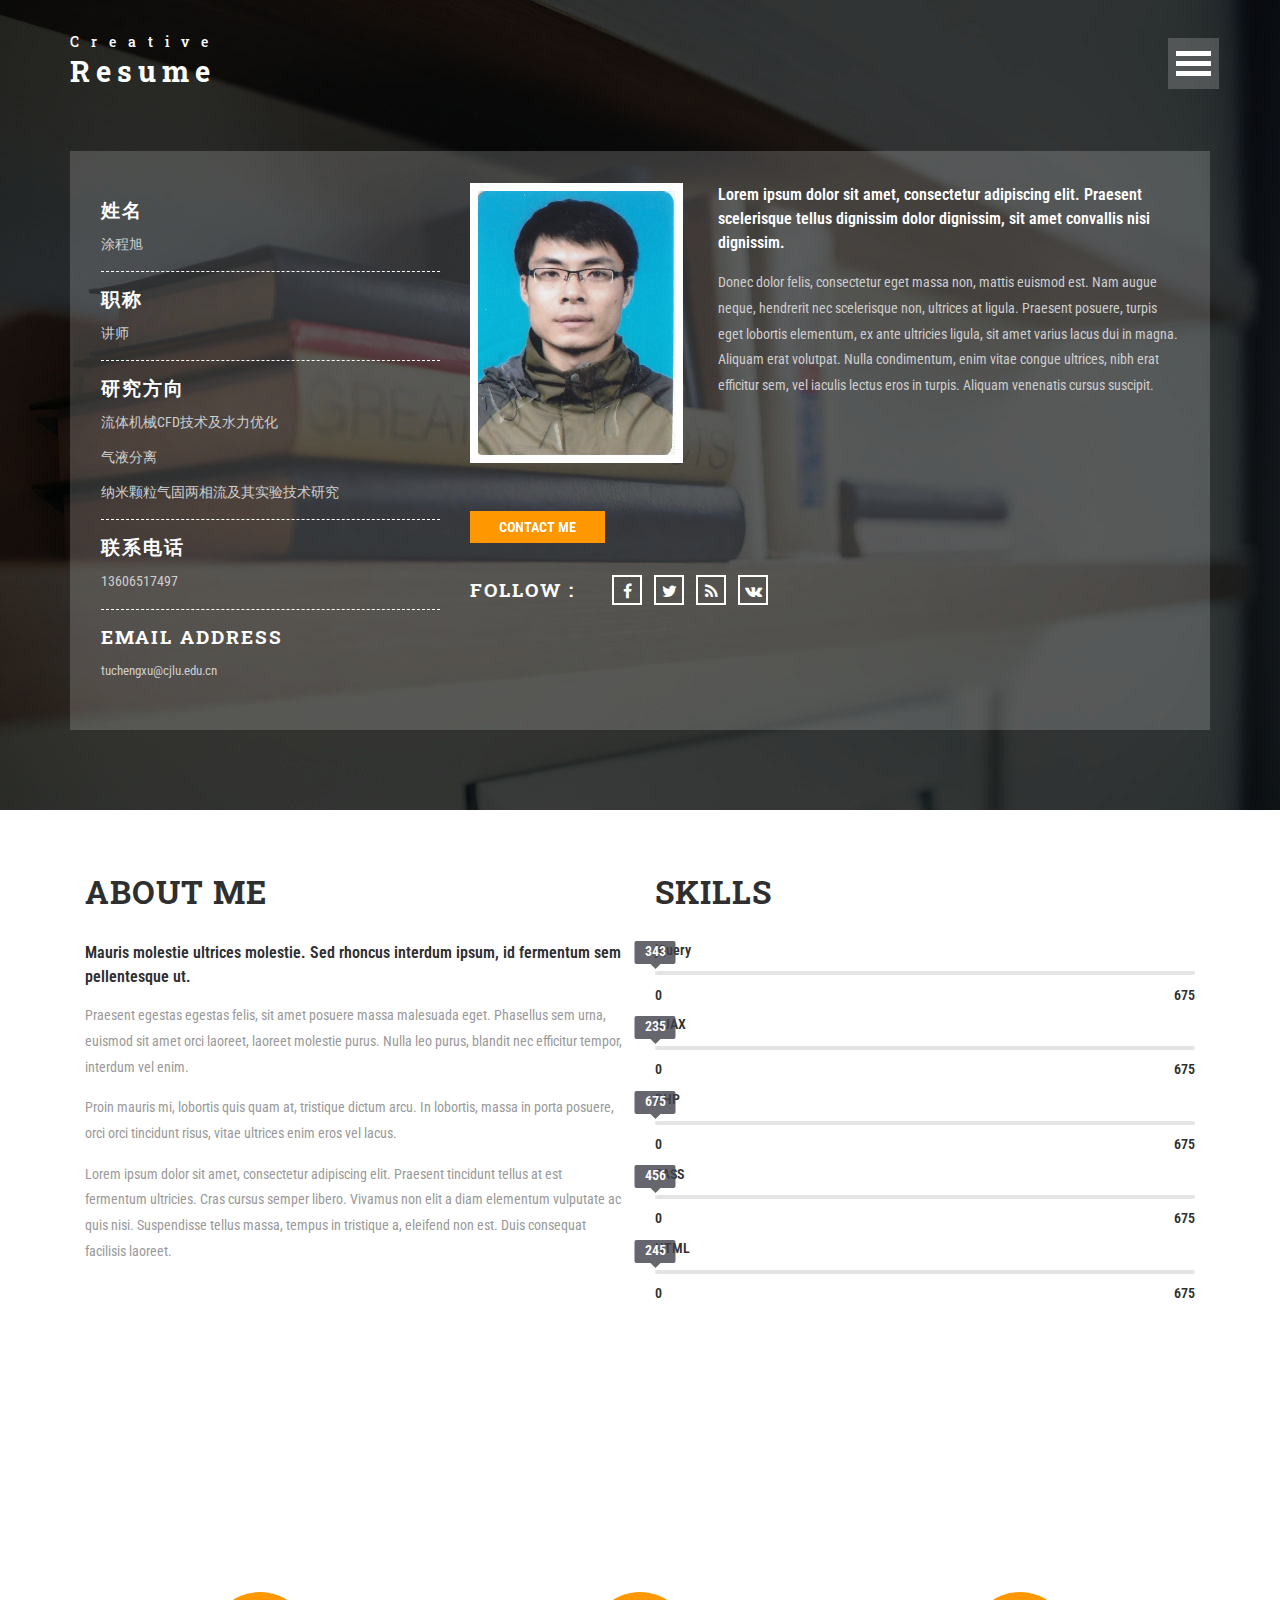
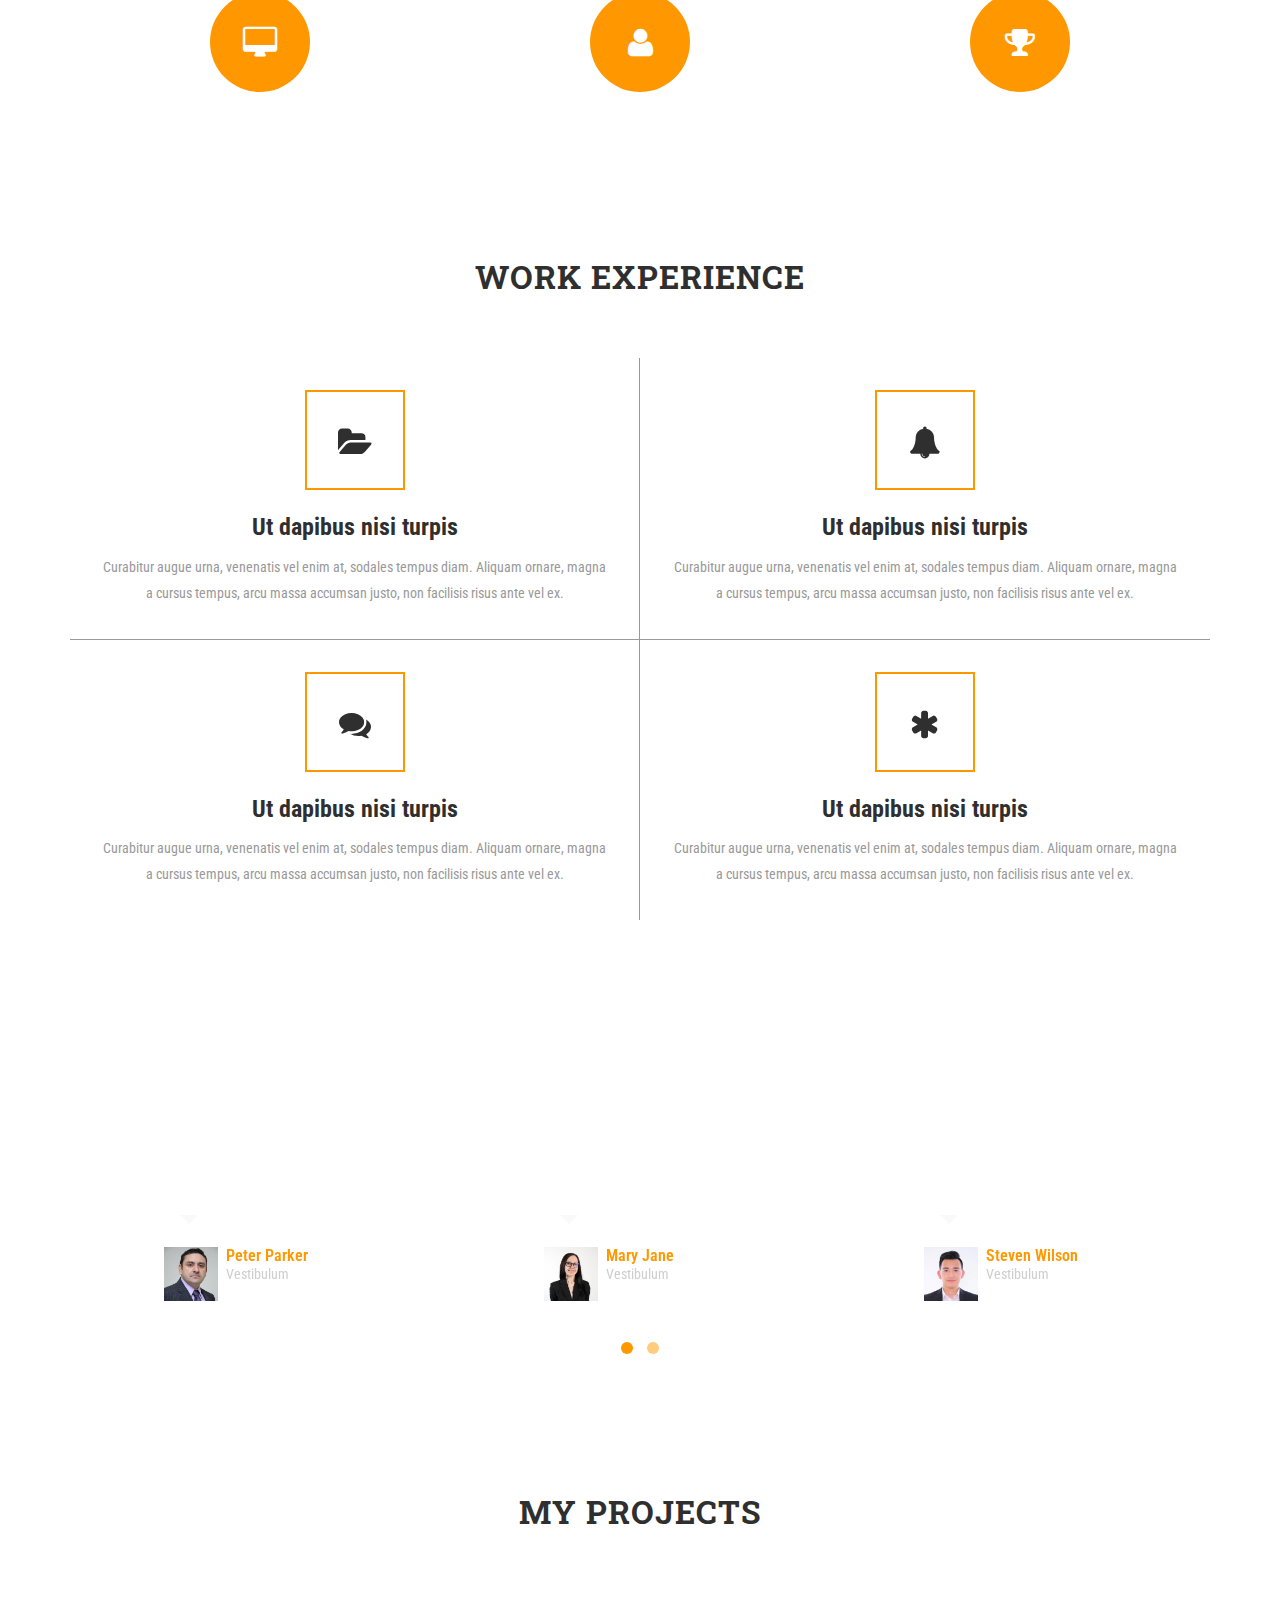
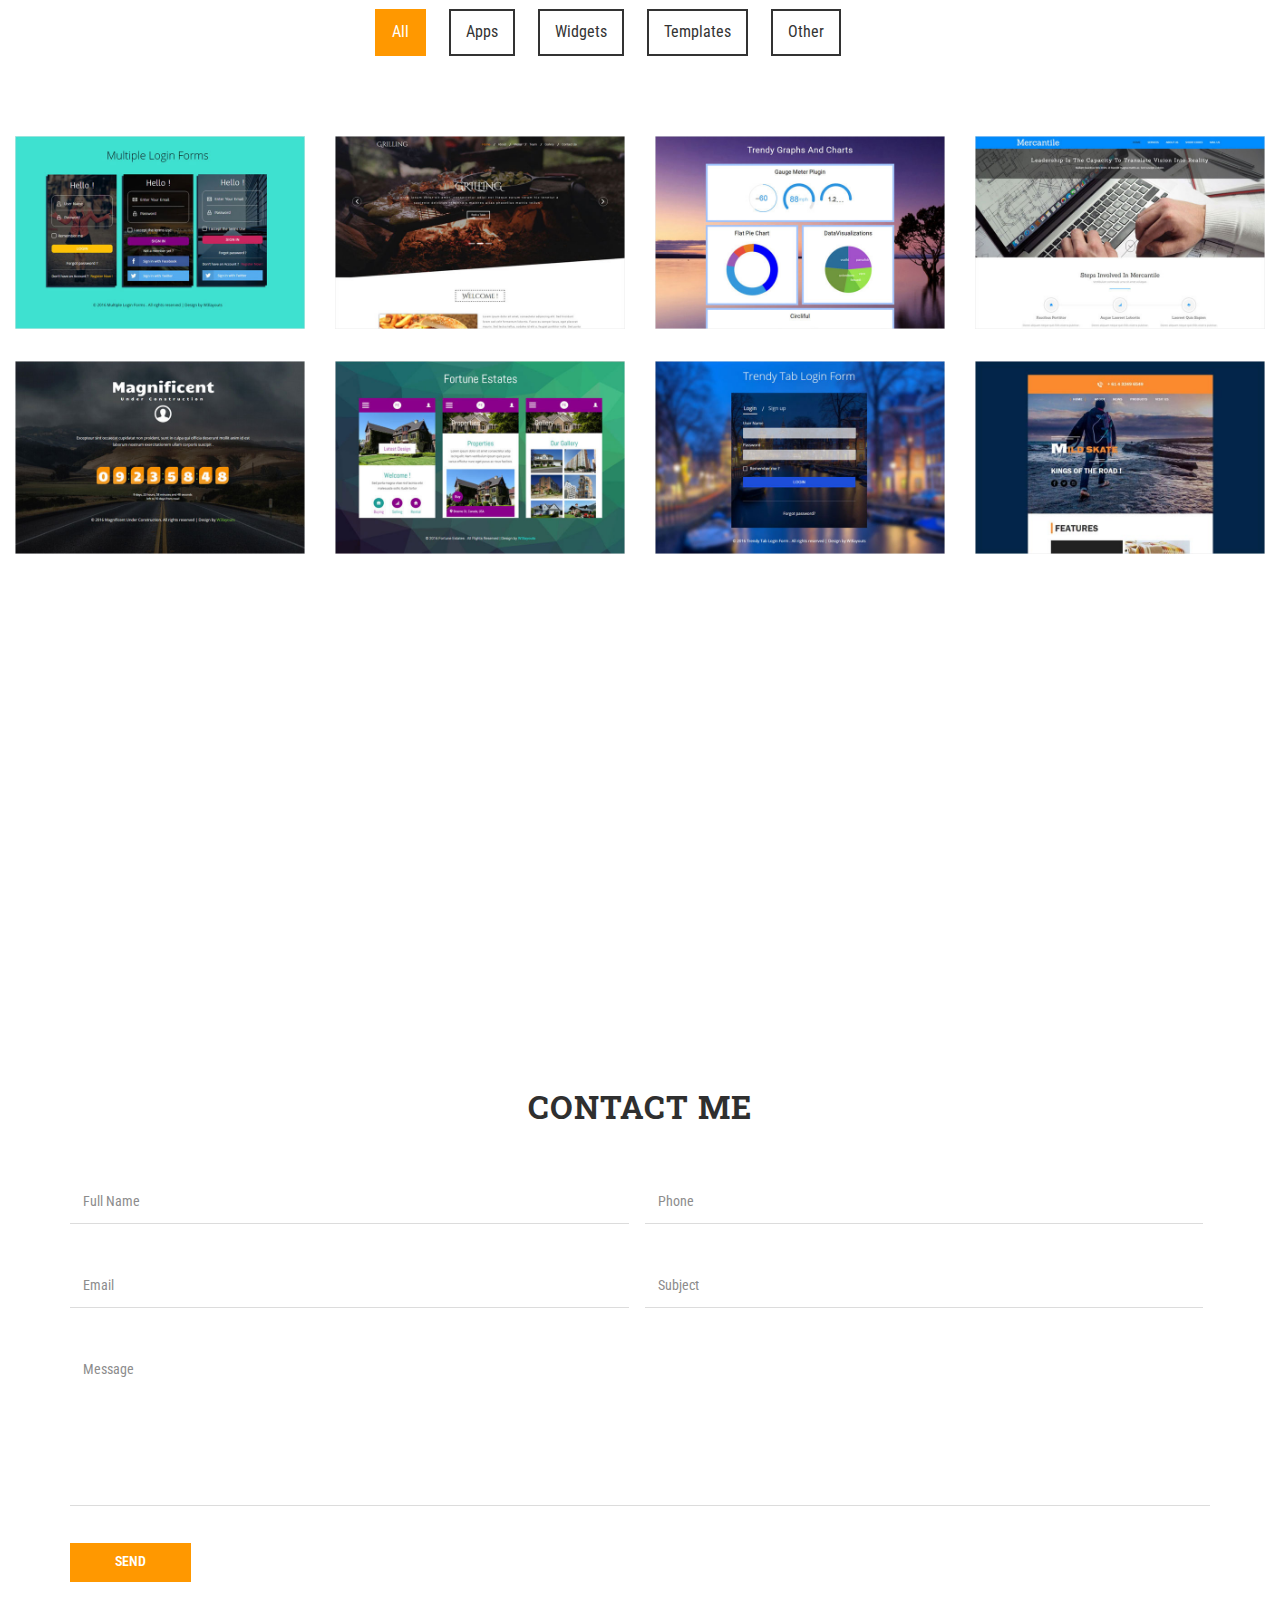
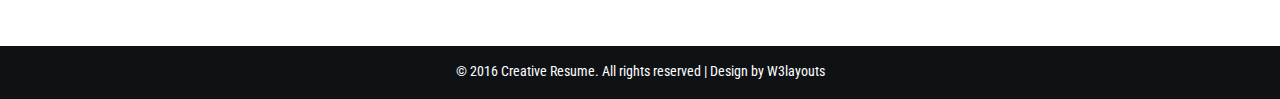
==== commit 21022e00: "add1" ====
--- a/index.html
+++ b/index.html
@@ -5,13 +5,12 @@
 License URL: http://creativecommons.org/licenses/by/3.0/
 -->
 <!DOCTYPE html>
-<html lang="en">
+<html lang="zh-cmn-Hans">
 <head>
-<title>Creative Resume a Personal  Category Flat Bootstrap responsive Website Template | Home :: w3layouts</title>
+<title>涂程旭的个人主页</title>
 <meta name="viewport" content="width=device-width, initial-scale=1">
 <meta http-equiv="Content-Type" content="text/html; charset=utf-8" />
-<meta name="keywords" content="Creative Resume Responsive web template, Bootstrap Web Templates, Flat Web Templates, Android Compatible web template, 
-Smartphone Compatible web template, free webdesigns for Nokia, Samsung, LG, SonyEricsson, Motorola web design" />
+<meta name="keywords" content="涂程旭, 个人主页" />
 <script type="application/x-javascript"> addEventListener("load", function() { setTimeout(hideURLbar, 0); }, false); function hideURLbar(){ window.scrollTo(0,1); } </script>
 <!-- bootstrap-css -->
 <link href="css/bootstrap.css" rel="stylesheet" type="text/css" media="all" />
@@ -64,12 +63,12 @@
 
 			<div id="m_nav_container" class="m_nav">
 			  <ul id="m_nav_list" class="m_nav">
-				<li class="m_nav_item" id="m_nav_item_1"> <a href="#home">Home</a> </li>
-				<li class="m_nav_item" id="moble_nav_item_2"> <a href="#about">About</a> </li>
-				<li class="m_nav_item" id="moble_nav_item_3"> <a href="#statistics">Statistics</a> </li>
-				<li class="m_nav_item" id="moble_nav_item_4"> <a href="#experience">Experience</a> </li>
-				<li class="m_nav_item" id="moble_nav_item_5"> <a href="#projects">Projects</a> </li>
-				<li class="m_nav_item" id="moble_nav_item_6"> <a href="#contact">Contact</a> </li>
+				<li class="m_nav_item" id="m_nav_item_1"> <a href="#home">主页</a> </li>
+				<li class="m_nav_item" id="moble_nav_item_2"> <a href="#about">关于</a> </li>
+				<li class="m_nav_item" id="moble_nav_item_3"> <a href="#statistics">获奖情况</a> </li>
+				<li class="m_nav_item" id="moble_nav_item_4"> <a href="#experience">个人简历</a> </li>
+				<li class="m_nav_item" id="moble_nav_item_5"> <a href="#projects">在研课题</a> </li>
+				<li class="m_nav_item" id="moble_nav_item_6"> <a href="#contact">联系我</a> </li>
 			  </ul>
 			</div>
 		<!-- menu -->
@@ -109,24 +108,26 @@
 				</div>
 				<div class="col-md-4 w3ls-banner-left">
 					<div class="w3ls-banner-left-info">
-						<h4>Job Title</h4>
-						<p>Web Designer and Developer</p>
+						<h4>姓名</h4>
+						<p>涂程旭</p>
 					</div>
 					<div class="w3ls-banner-left-info">
-						<h4>Name</h4>
-						<p>Steve Watson</p>
+						<h4>职称</h4>
+						<p>讲师</p>
 					</div>
 					<div class="w3ls-banner-left-info">
-						<h4>Sex</h4>
-						<p>Male</p>
+						<h4>研究方向</h4>
+						<p>流体机械CFD技术及水力优化</p>
+						<p>气液分离</p>
+						<p>纳米颗粒气固两相流及其实验技术研究</p>
 					</div>
 					<div class="w3ls-banner-left-info">
-						<h4>Address</h4>
-						<p>Eiusmod Tempor inclore Place,Kingsport 56777.</p>
+						<h4>联系电话</h4>
+						<p>13606517497</p>
 					</div>
 					<div class="w3ls-banner-left-info">
 						<h4>Email Address</h4>
-						<p><a href="mailto:example@email.com">mail@example.com</a></p>
+						<p><a href="mailto:example@email.com">tuchengxu@cjlu.edu.cn</a></p>
 					</div>
 				</div>
 				<div class="clearfix"> </div>
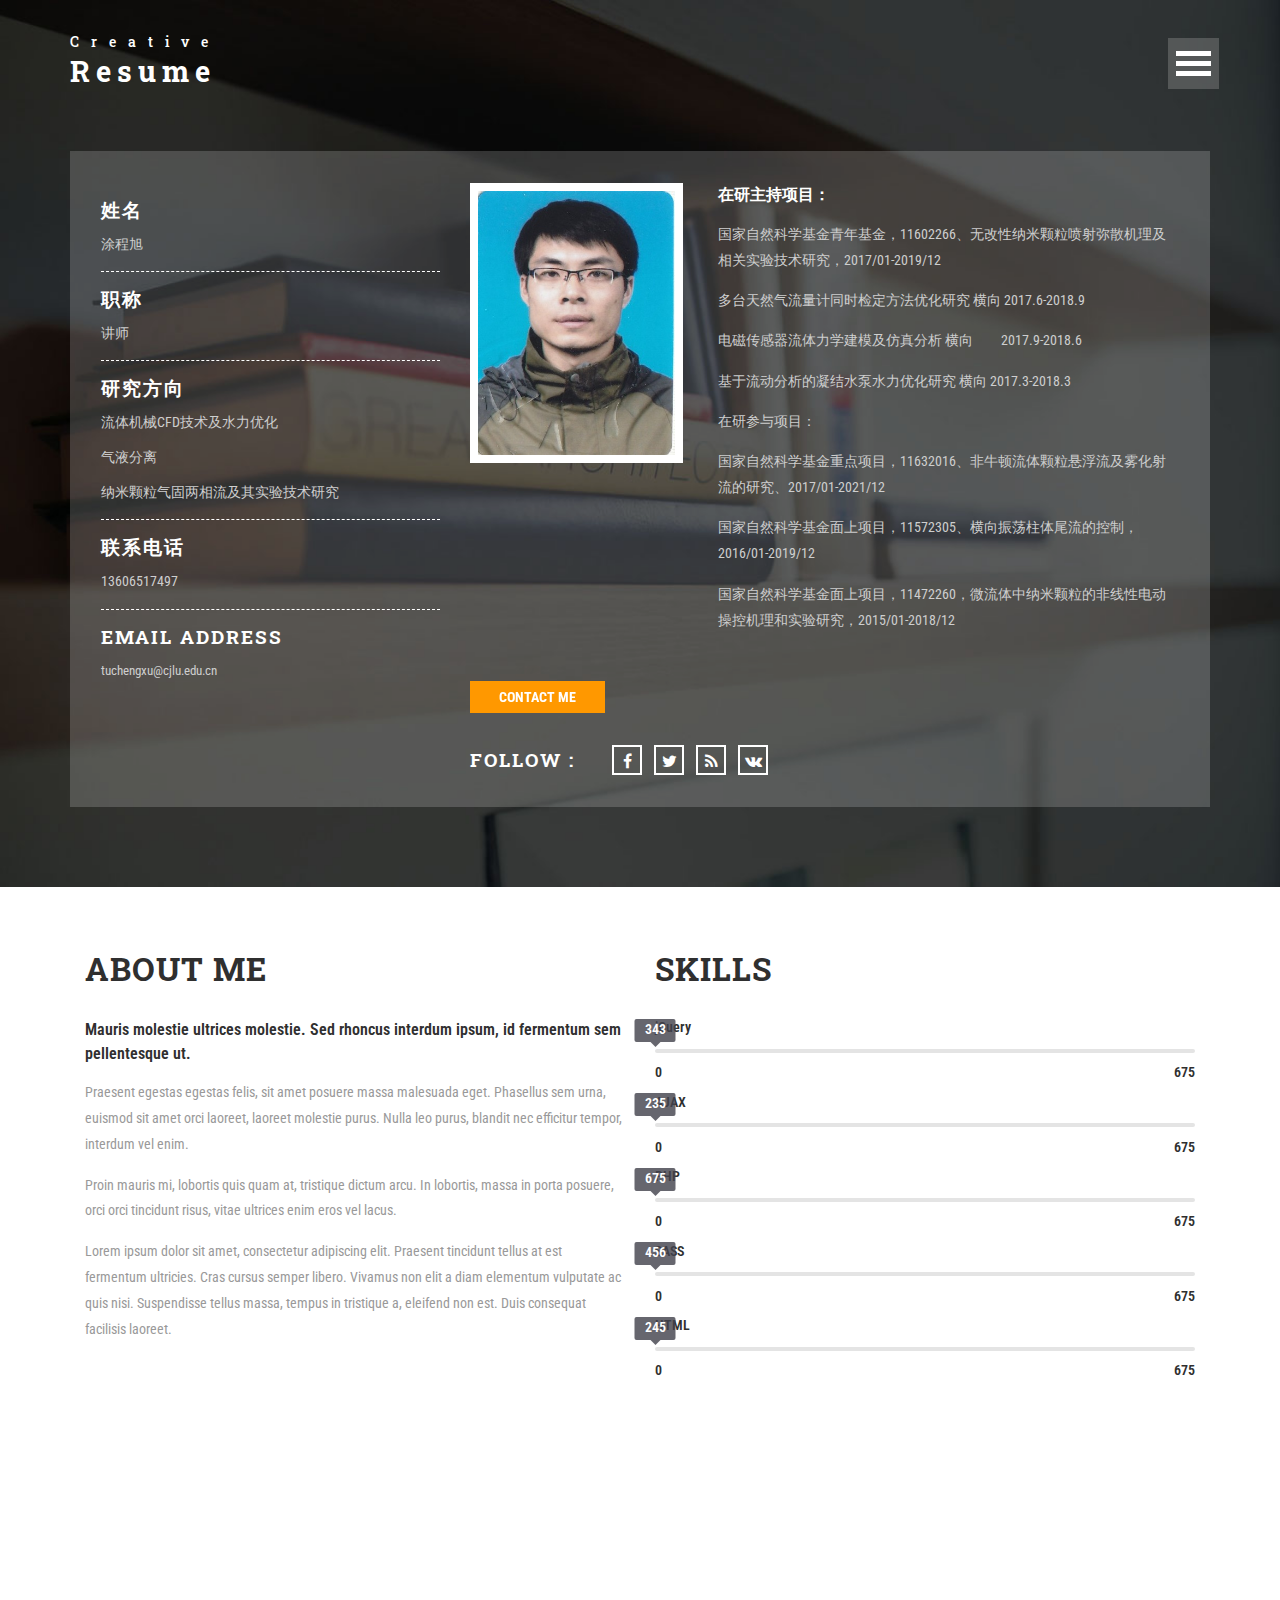
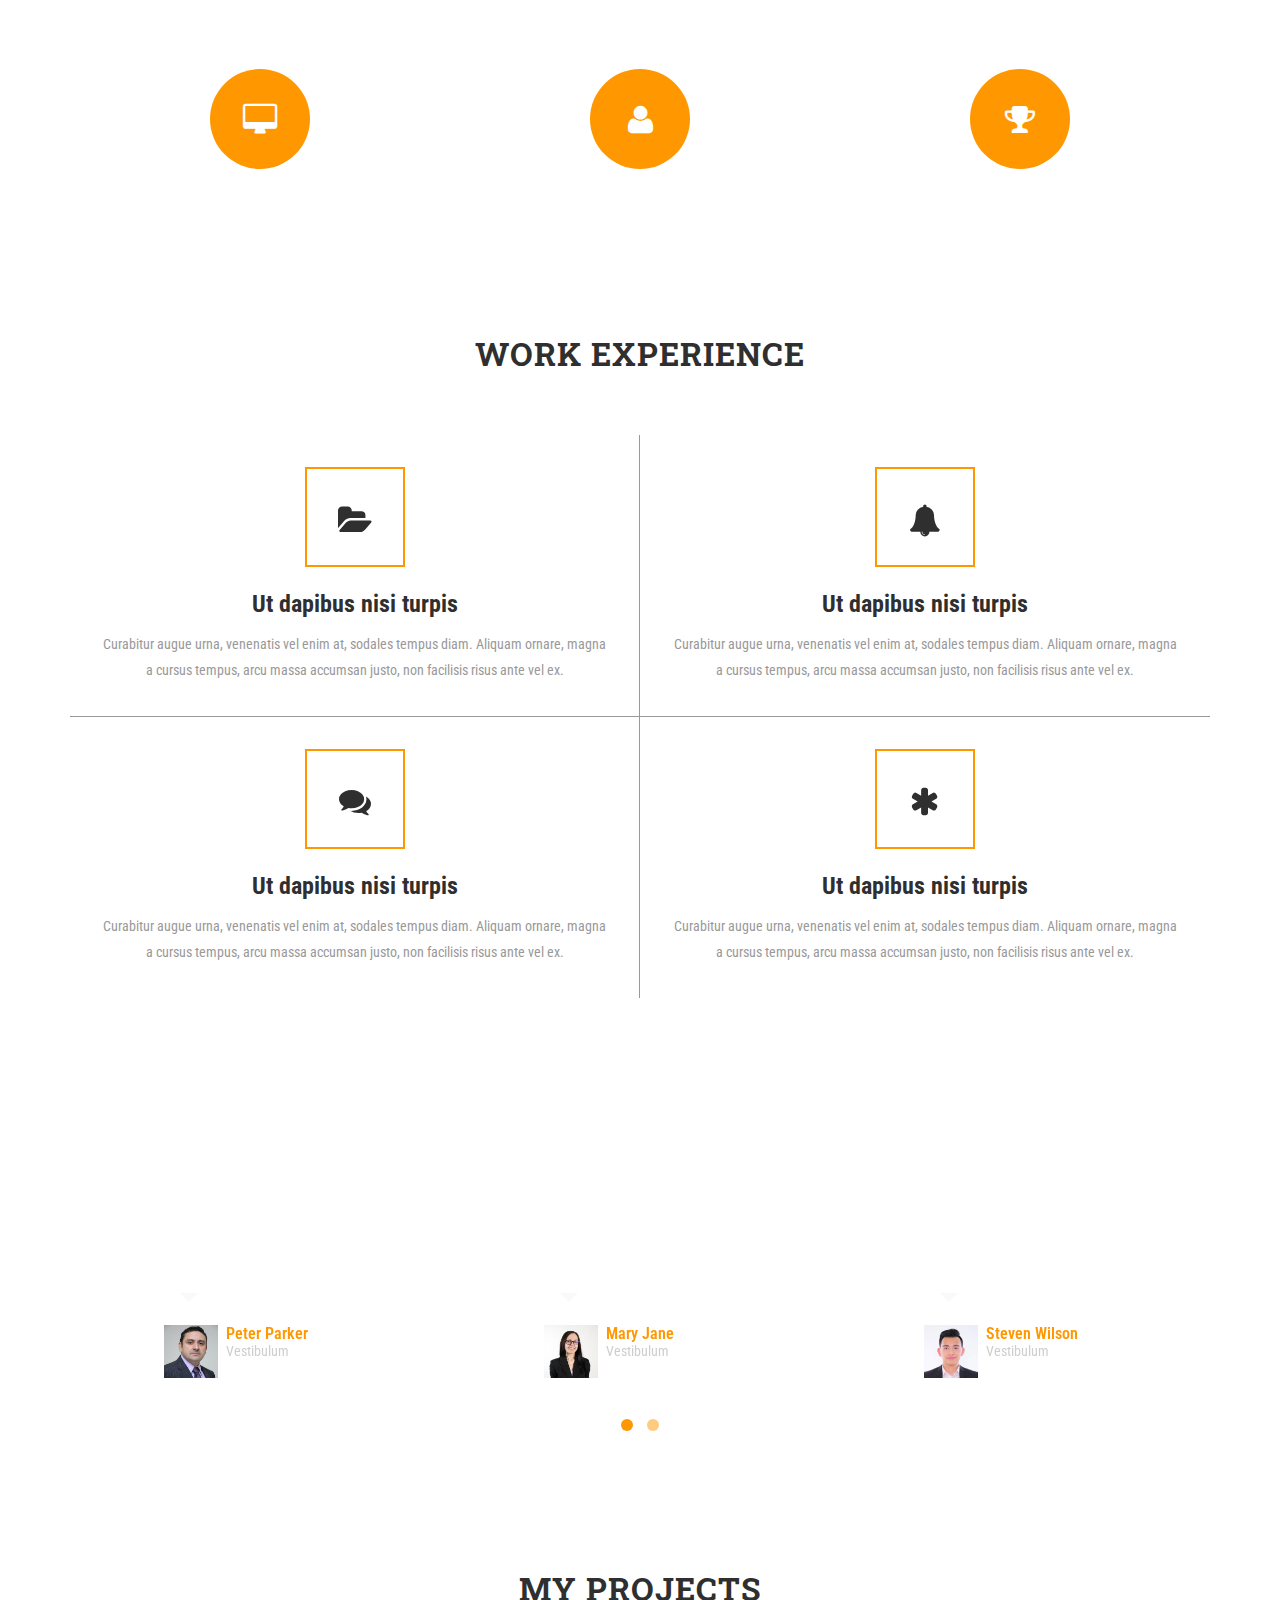
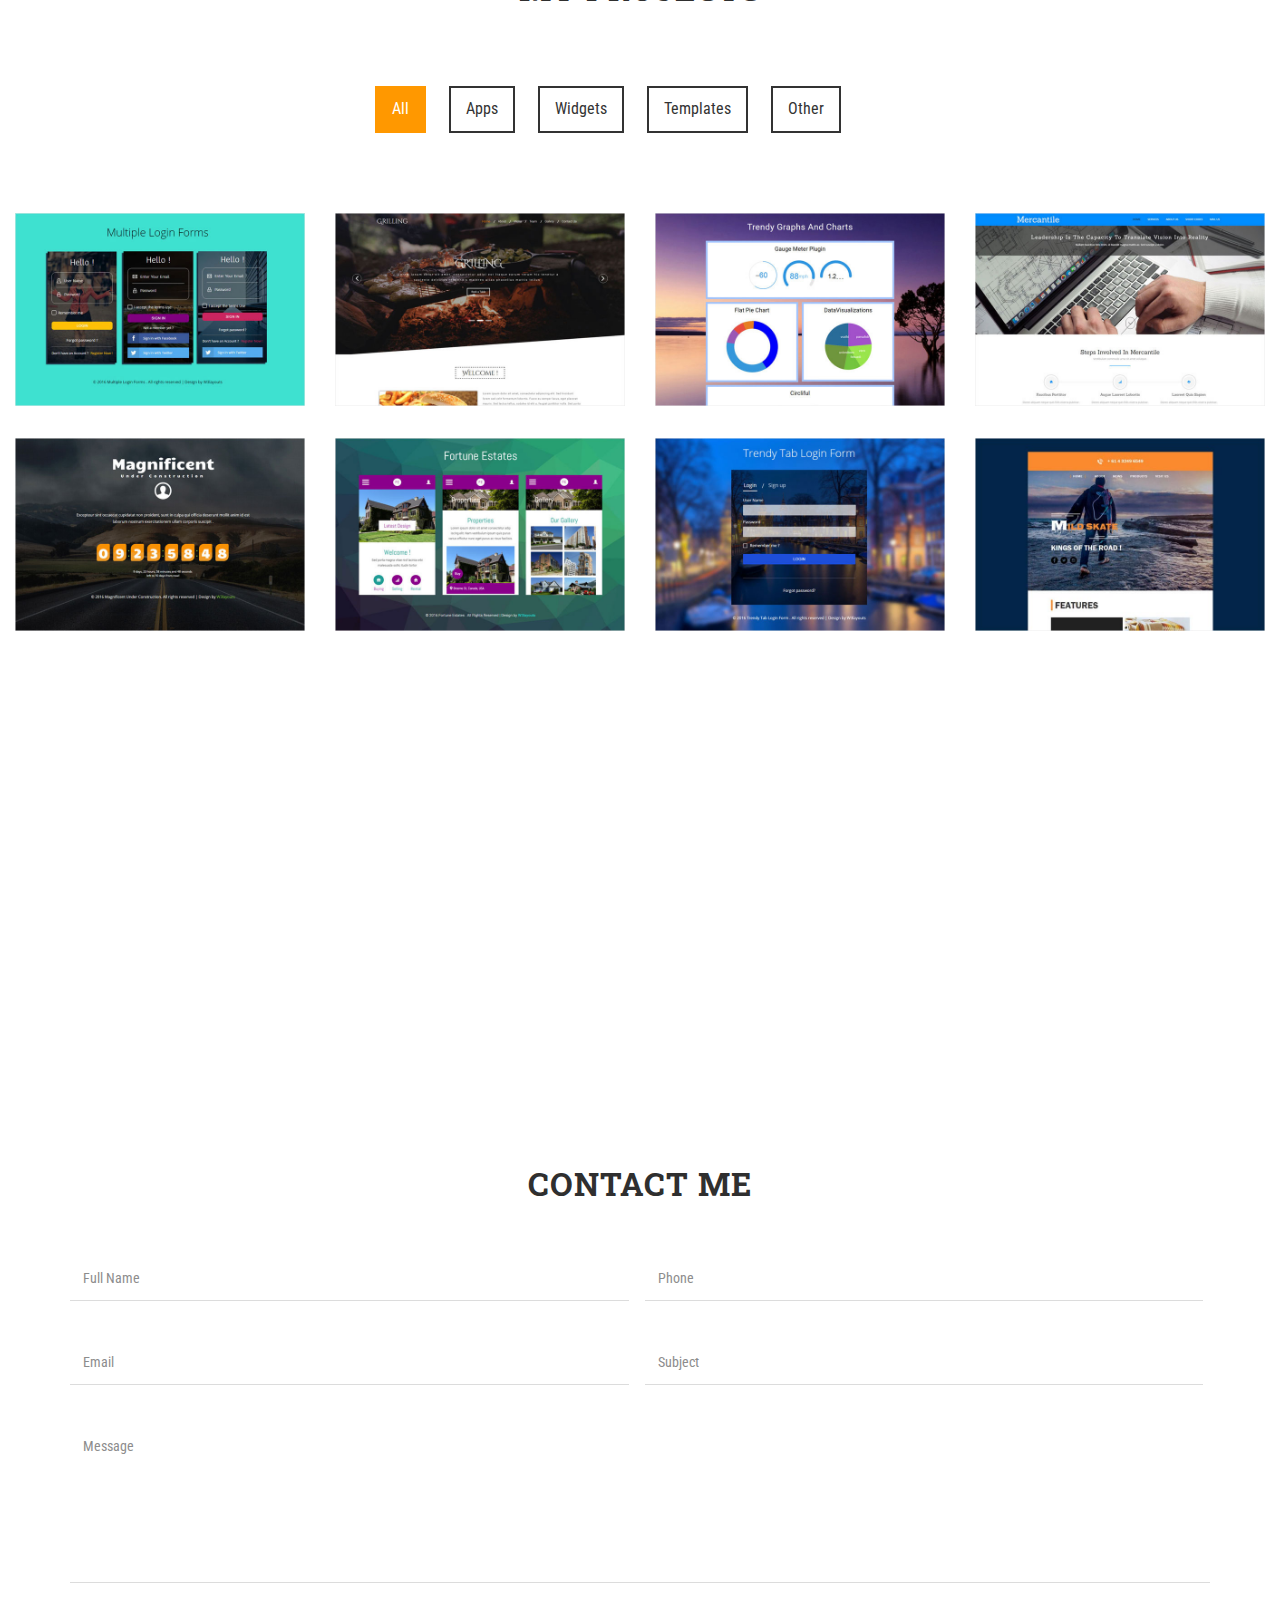
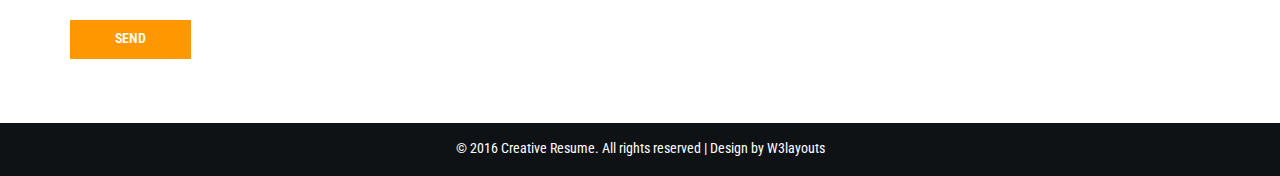
==== commit ea9e5e19: "add2" ====
--- a/index.html
+++ b/index.html
@@ -82,8 +82,15 @@
 						<img src="images/1.jpg" alt="" />
 					</div>
 					<div class="banner-right-info">
-						<h2>Lorem ipsum dolor sit amet, consectetur adipiscing elit. Praesent scelerisque tellus dignissim dolor dignissim, sit amet convallis nisi dignissim.</h2>
-						<p>Donec dolor felis, consectetur eget massa non, mattis euismod est. Nam augue neque, hendrerit nec scelerisque non, ultrices at ligula. Praesent posuere, turpis eget lobortis elementum, ex ante ultricies ligula, sit amet varius lacus dui in magna. Aliquam erat volutpat. Nulla condimentum, enim vitae congue ultrices, nibh erat efficitur sem, vel iaculis lectus eros in turpis. Aliquam venenatis cursus suscipit.</p>
+						<h2>在研主持项目：</h2>
+						<p>国家自然科学基金青年基金，11602266、无改性纳米颗粒喷射弥散机理及相关实验技术研究，2017/01-2019/12</p>
+						<p>多台天然气流量计同时检定方法优化研究	横向	2017.6-2018.9</p>
+						<p>电磁传感器流体力学建模及仿真分析	横向　　2017.9-2018.6</p>
+						<p>基于流动分析的凝结水泵水力优化研究	横向	2017.3-2018.3</p>
+						<p>在研参与项目：</p>
+						<p>国家自然科学基金重点项目，11632016、非牛顿流体颗粒悬浮流及雾化射流的研究、2017/01-2021/12 </p>
+						<p>国家自然科学基金面上项目，11572305、横向振荡柱体尾流的控制，2016/01-2019/12</p>
+						<p>国家自然科学基金面上项目，11472260，微流体中纳米颗粒的非线性电动操控机理和实验研究，2015/01-2018/12</p>
 					</div>
 					<div class="clearfix"> </div>
 					<div class="w3-button">
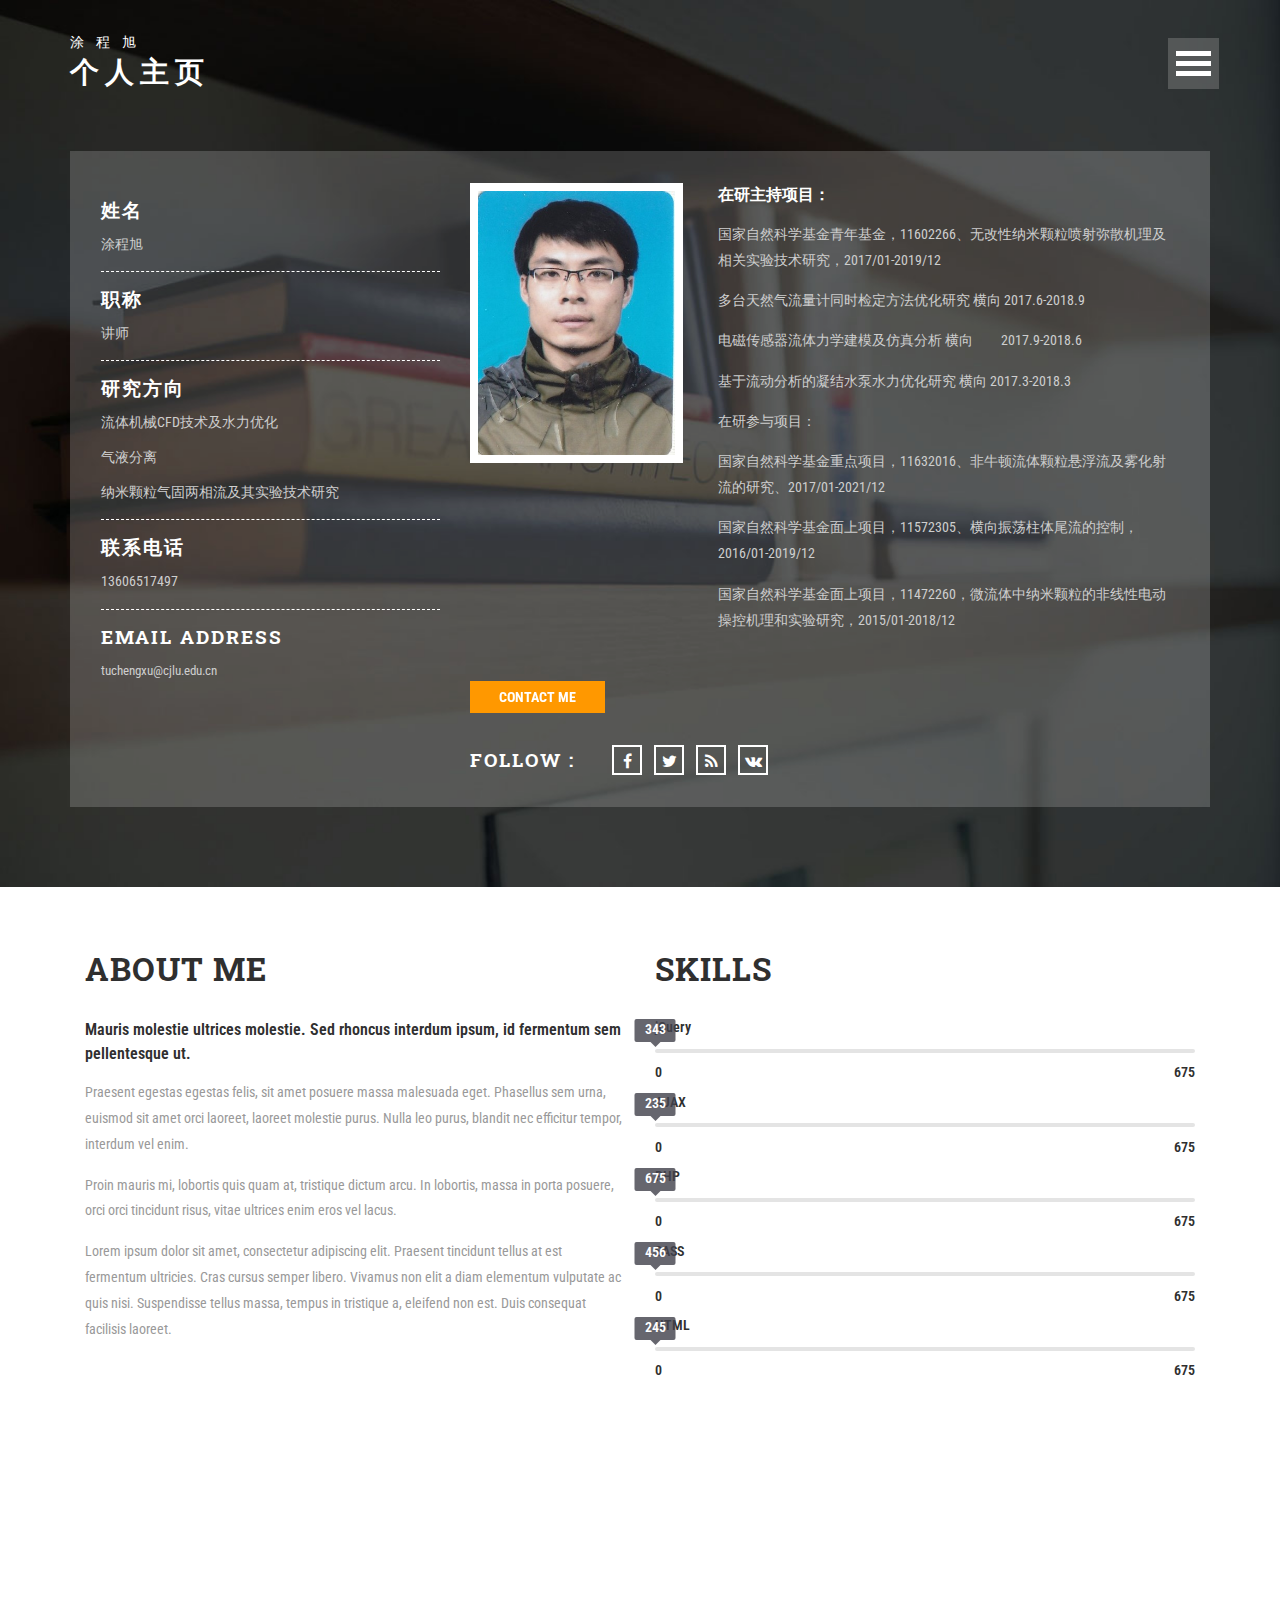
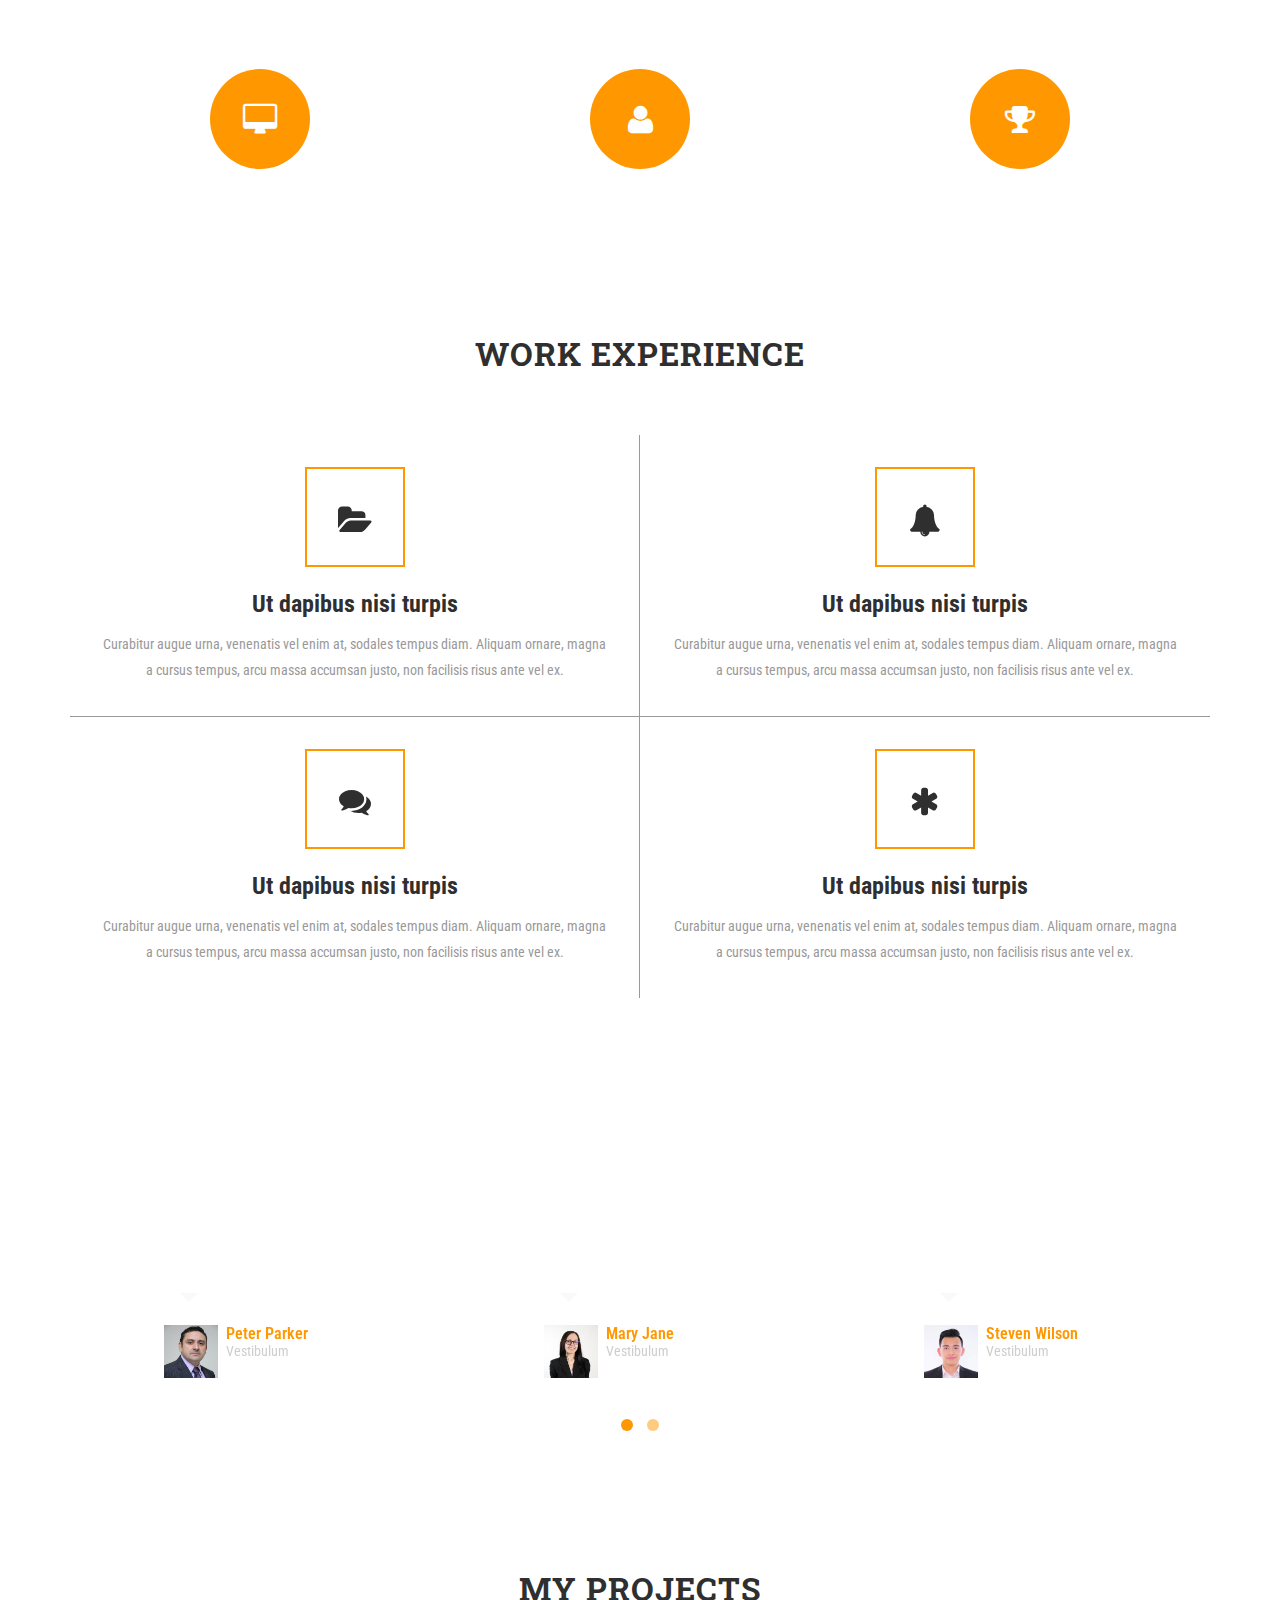
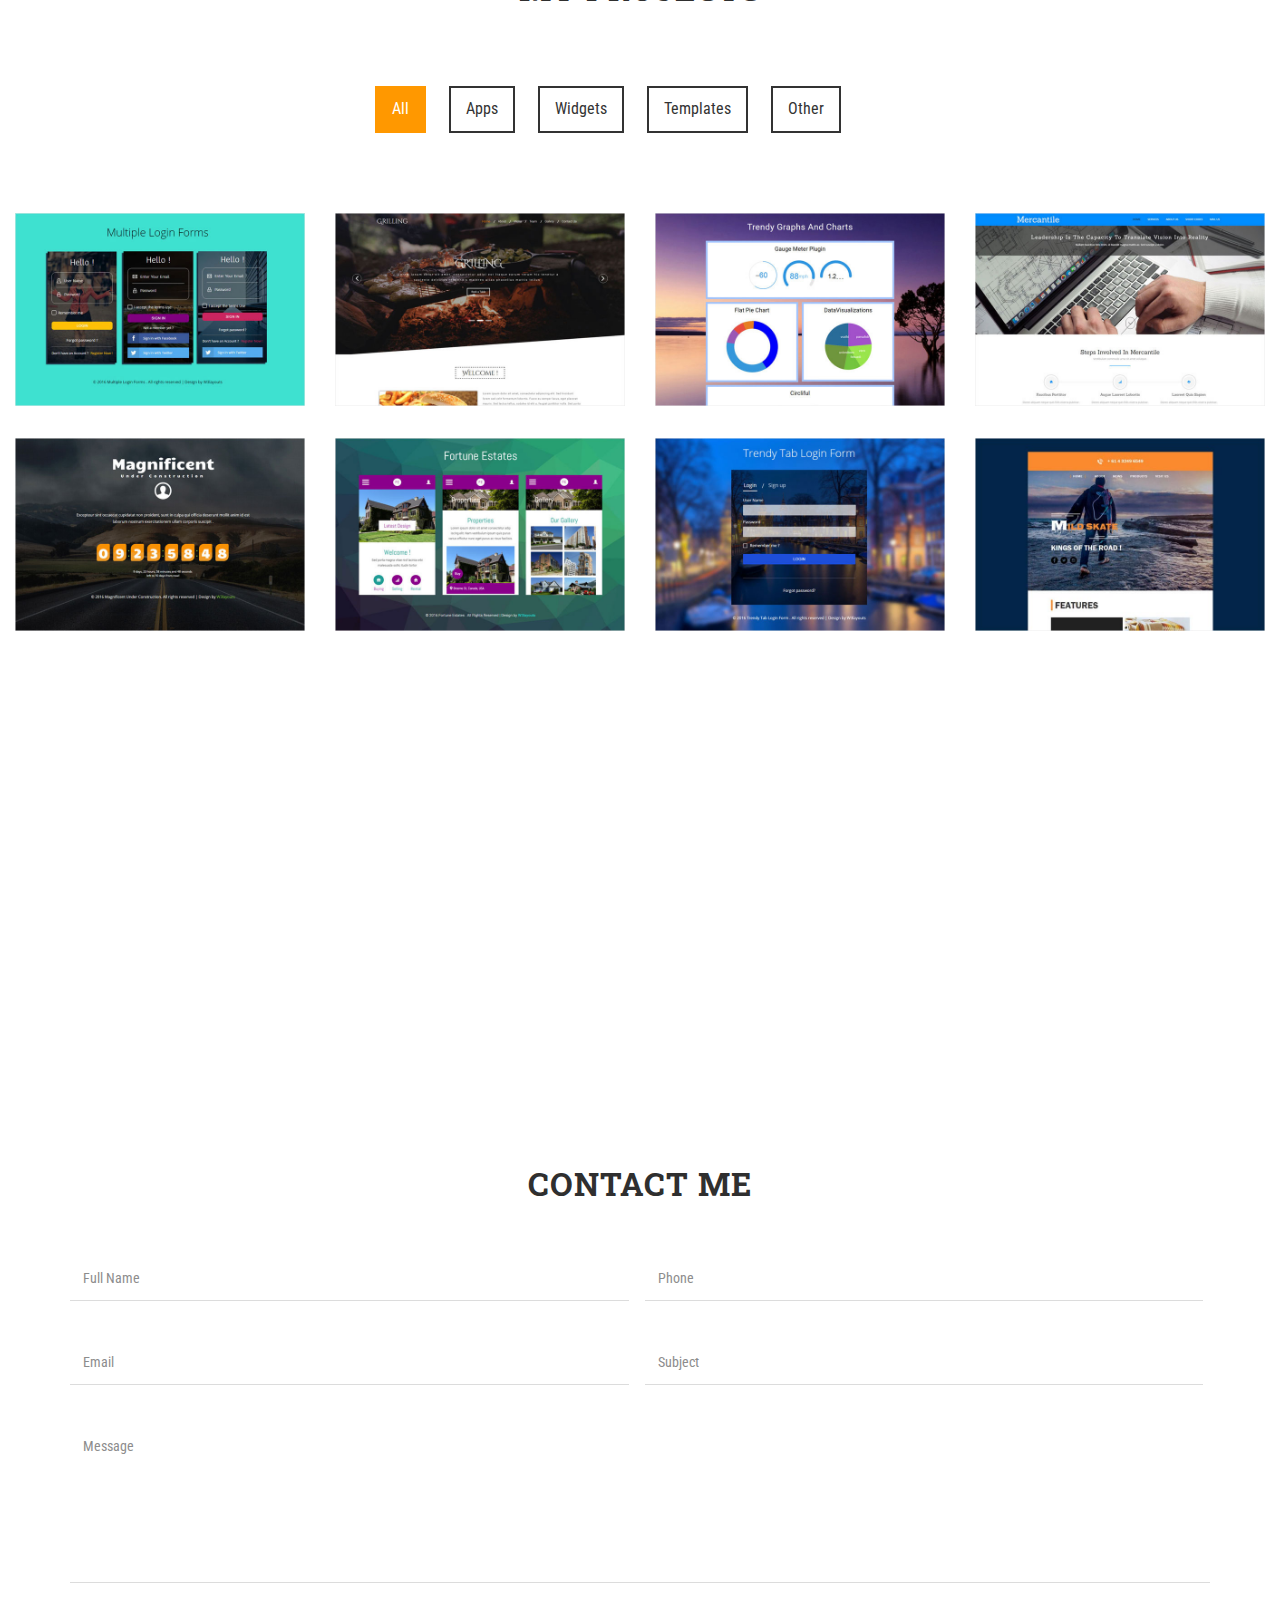
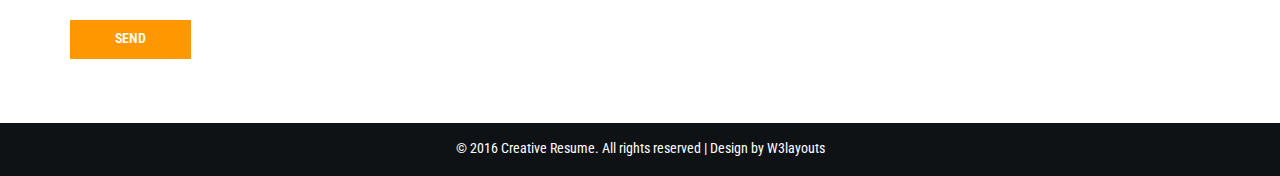
==== commit 3ed014b1: "add3" ====
--- a/index.html
+++ b/index.html
@@ -74,7 +74,7 @@
 		<!-- menu -->
 		<div class="container">
 			<div class="agile-logo">
-				<h1><a href="index.html">Creative<span>Resume</span></a></h1>
+				<h1><a href="index.html">涂程旭<span>个人主页</span></a></h1>
 			</div>
 			<div class="w3l-banner-grids">
 				<div class="col-md-8 w3ls-banner-right">
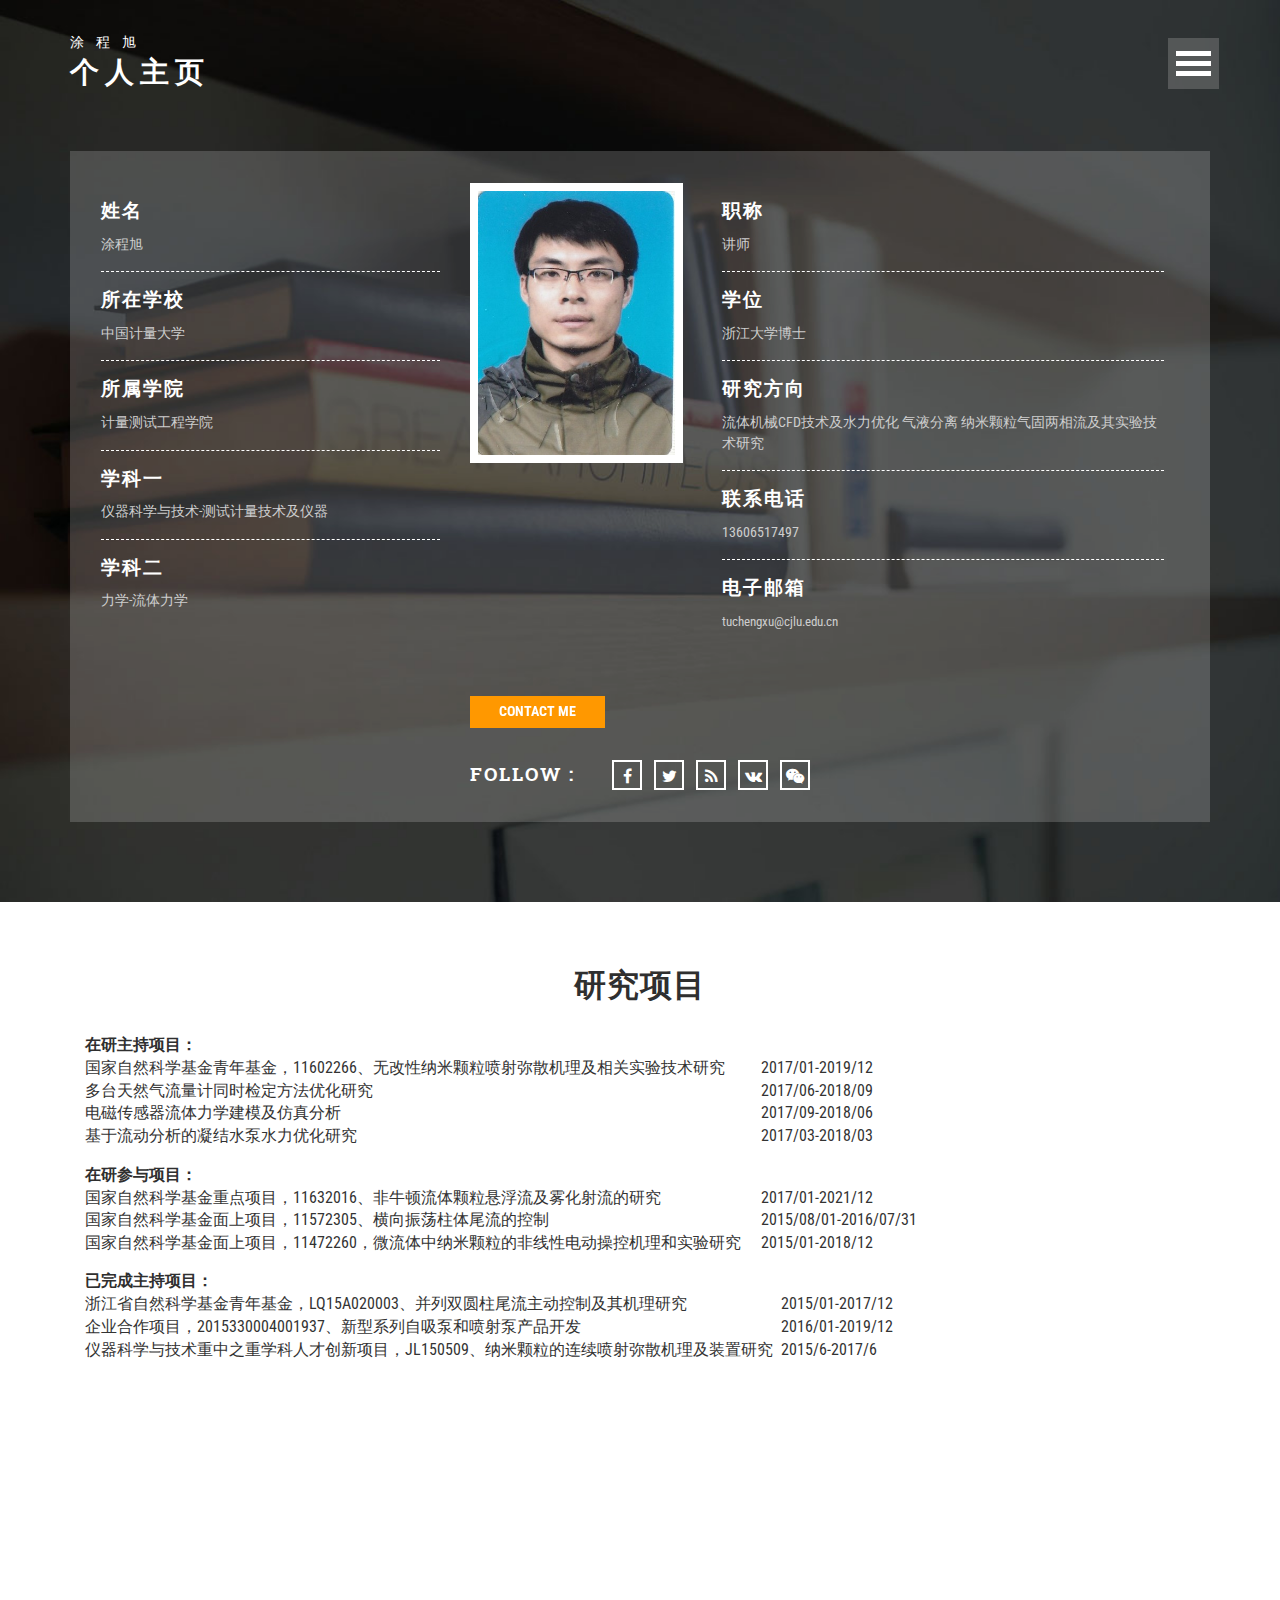
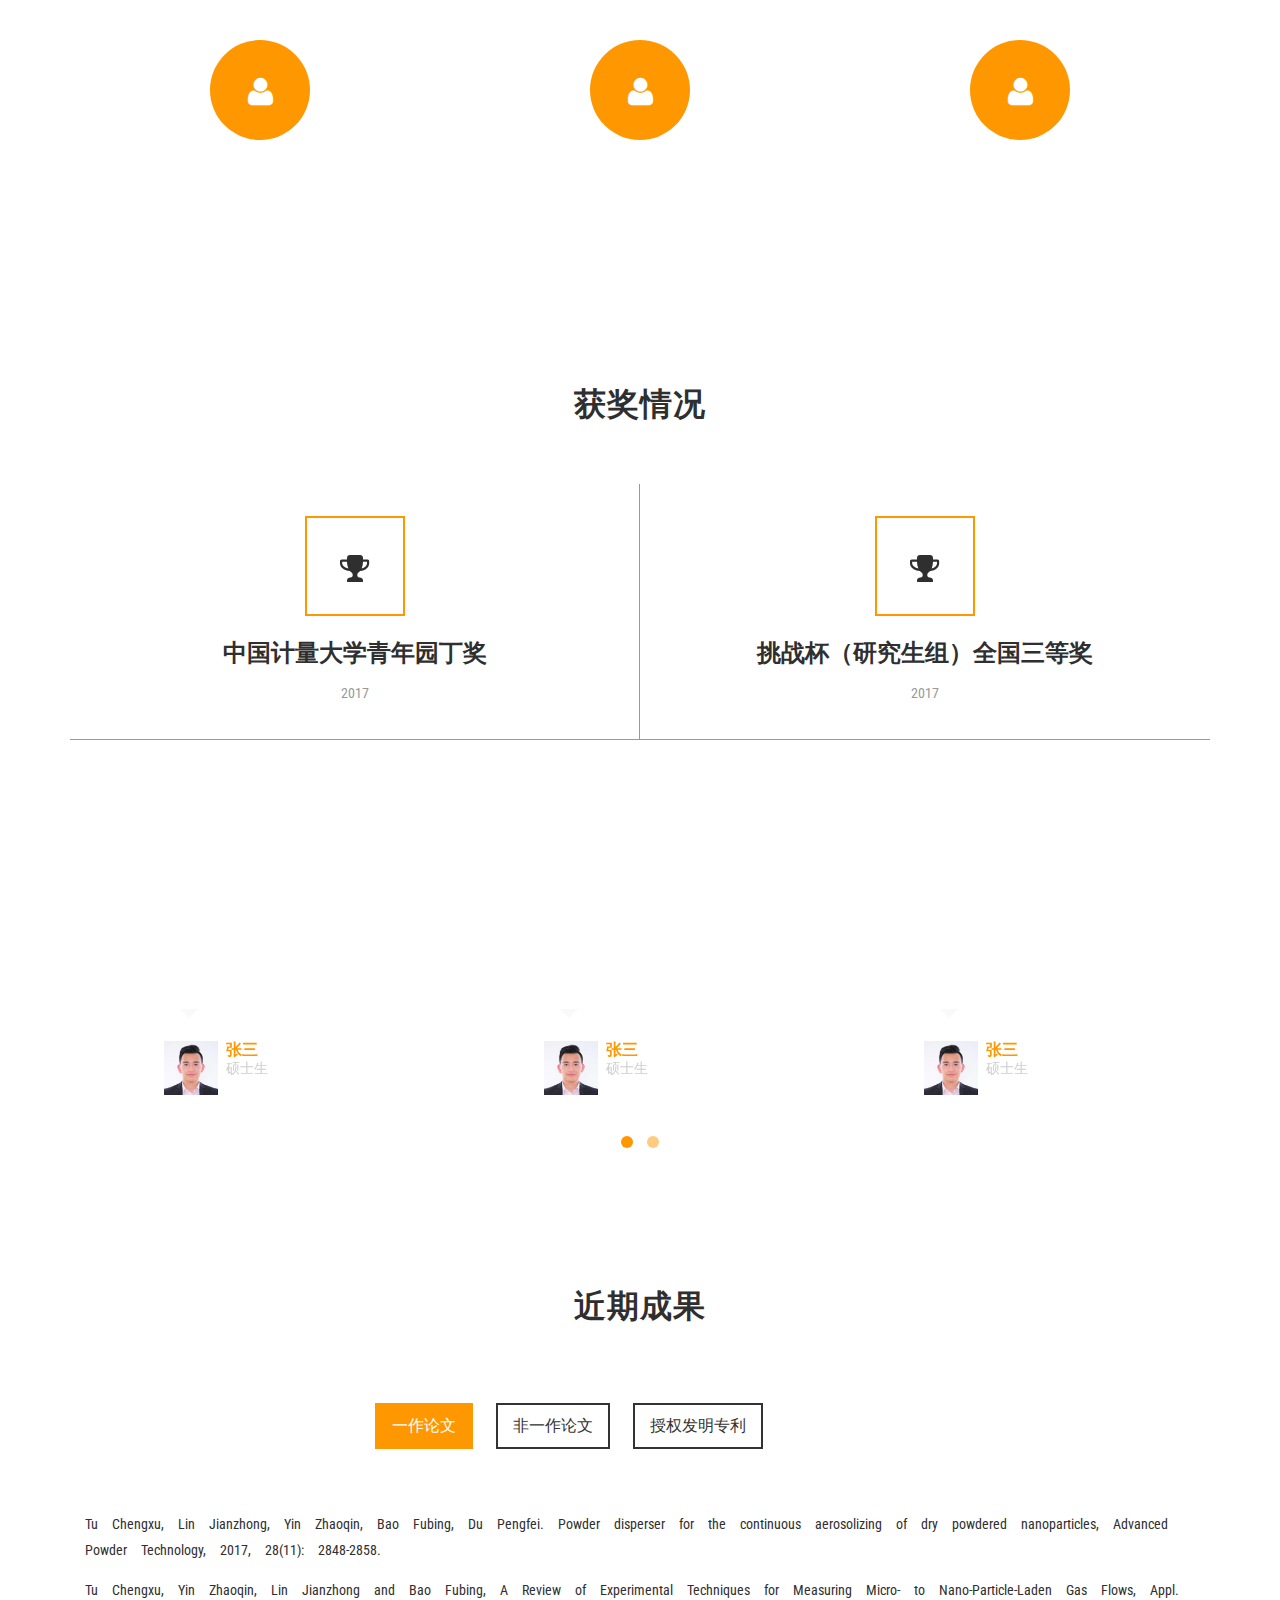
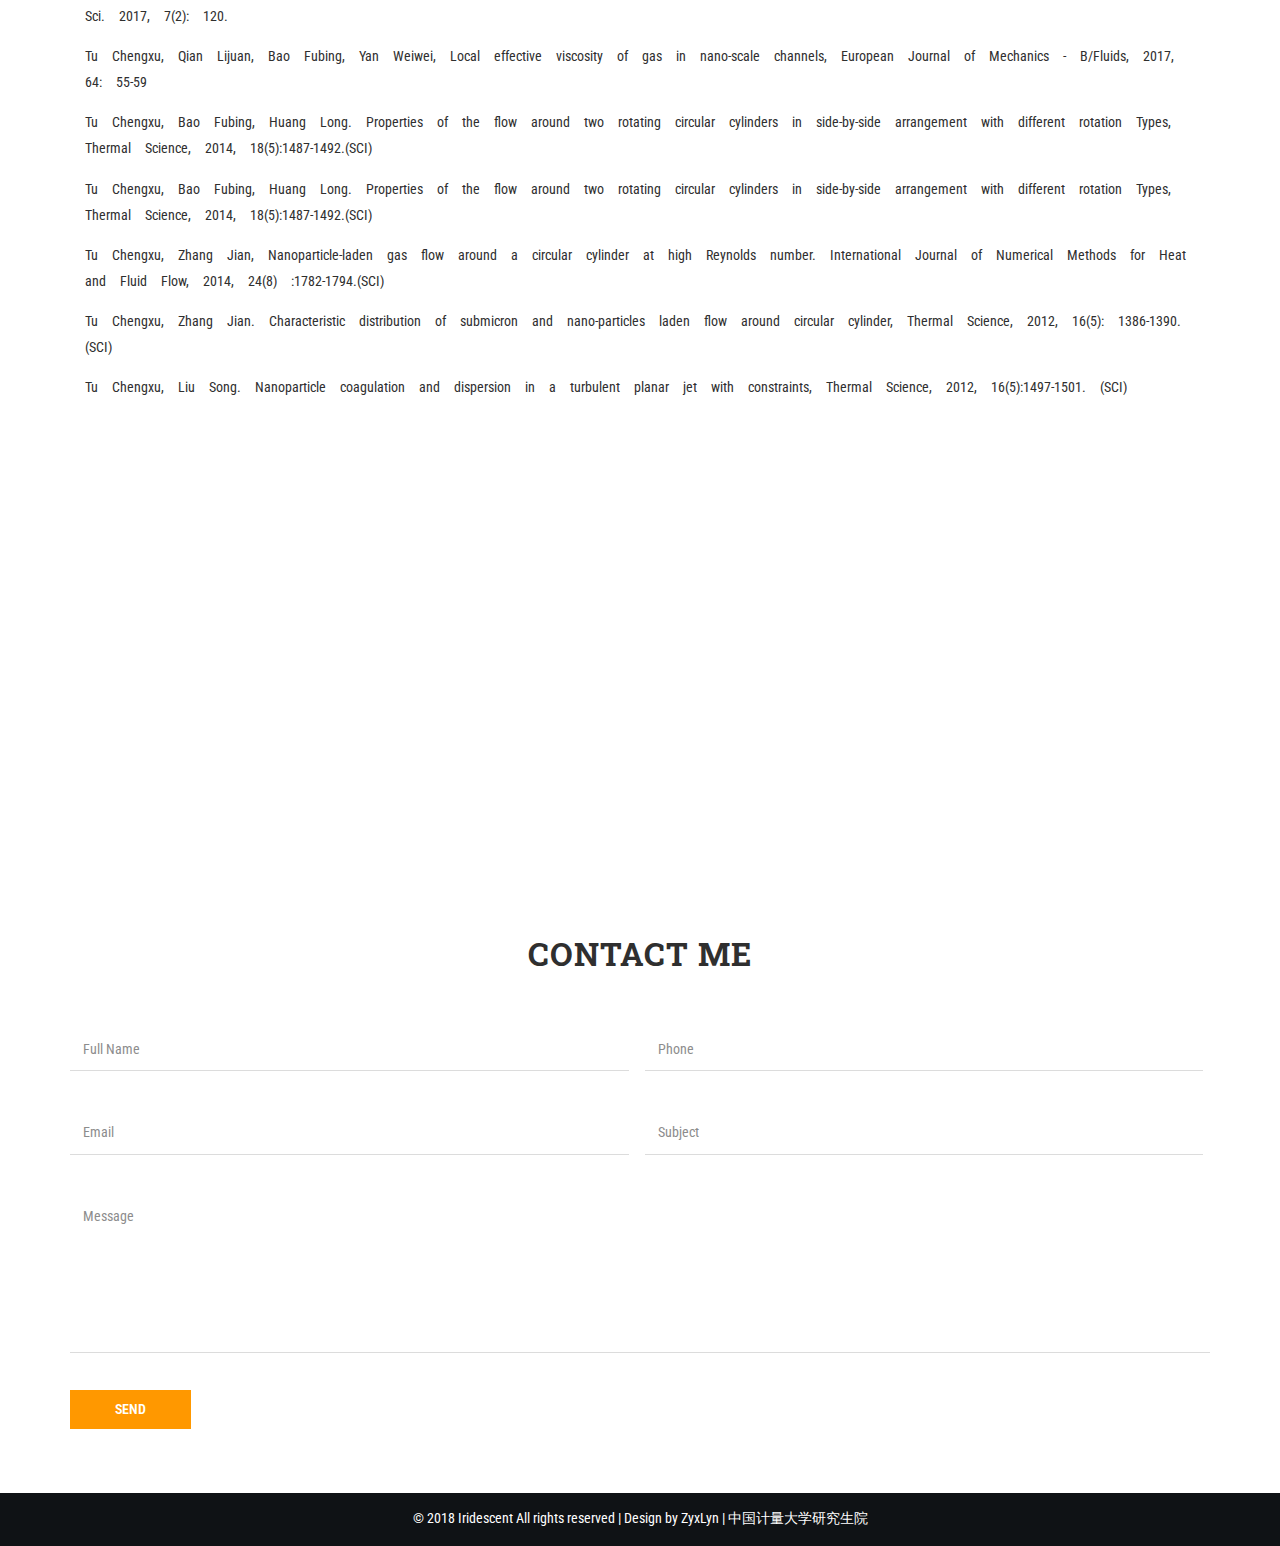
==== commit 7d0a4c30: "version1" ====
--- a/index.html
+++ b/index.html
@@ -64,10 +64,10 @@
 			<div id="m_nav_container" class="m_nav">
 			  <ul id="m_nav_list" class="m_nav">
 				<li class="m_nav_item" id="m_nav_item_1"> <a href="#home">主页</a> </li>
-				<li class="m_nav_item" id="moble_nav_item_2"> <a href="#about">关于</a> </li>
-				<li class="m_nav_item" id="moble_nav_item_3"> <a href="#statistics">获奖情况</a> </li>
-				<li class="m_nav_item" id="moble_nav_item_4"> <a href="#experience">个人简历</a> </li>
-				<li class="m_nav_item" id="moble_nav_item_5"> <a href="#projects">在研课题</a> </li>
+				<li class="m_nav_item" id="moble_nav_item_2"> <a href="#about">研究项目</a> </li>
+				<li class="m_nav_item" id="moble_nav_item_3"> <a href="#statistics">教育经历</a> </li>
+				<li class="m_nav_item" id="moble_nav_item_4"> <a href="#experience">获奖情况</a> </li>
+				<li class="m_nav_item" id="moble_nav_item_5"> <a href="#projects">近期成果</a> </li>
 				<li class="m_nav_item" id="moble_nav_item_6"> <a href="#contact">联系我</a> </li>
 			  </ul>
 			</div>
@@ -81,16 +81,27 @@
 					<div class="banner-right-img">
 						<img src="images/1.jpg" alt="" />
 					</div>
-					<div class="banner-right-info">
-						<h2>在研主持项目：</h2>
-						<p>国家自然科学基金青年基金，11602266、无改性纳米颗粒喷射弥散机理及相关实验技术研究，2017/01-2019/12</p>
-						<p>多台天然气流量计同时检定方法优化研究	横向	2017.6-2018.9</p>
-						<p>电磁传感器流体力学建模及仿真分析	横向　　2017.9-2018.6</p>
-						<p>基于流动分析的凝结水泵水力优化研究	横向	2017.3-2018.3</p>
-						<p>在研参与项目：</p>
-						<p>国家自然科学基金重点项目，11632016、非牛顿流体颗粒悬浮流及雾化射流的研究、2017/01-2021/12 </p>
-						<p>国家自然科学基金面上项目，11572305、横向振荡柱体尾流的控制，2016/01-2019/12</p>
-						<p>国家自然科学基金面上项目，11472260，微流体中纳米颗粒的非线性电动操控机理和实验研究，2015/01-2018/12</p>
+					<div class="col-md-8 w3ls-banner-right">
+						<div class="w3ls-banner-right-info">
+							<h4>职称</h4>
+							<p>讲师</p>
+						</div>
+						<div class="w3ls-banner-right-info">
+							<h4>学位</h4>
+							<p>浙江大学博士</p>
+						</div>
+						<div class="w3ls-banner-right-info">
+							<h4>研究方向</h4>
+							<p>流体机械CFD技术及水力优化 气液分离 纳米颗粒气固两相流及其实验技术研究</p>
+						</div>
+						<div class="w3ls-banner-right-info">
+							<h4>联系电话</h4>
+							<p>13606517497</p>
+						</div>
+						<div class="w3ls-banner-right-info">
+							<h4>电子邮箱</h4>
+							<p><a href="mailto:example@email.com">tuchengxu@cjlu.edu.cn</a></p>
+						</div>
 					</div>
 					<div class="clearfix"> </div>
 					<div class="w3-button">
@@ -108,6 +119,7 @@
 								<li><a href="#"><i class="fa fa-twitter"></i></a></li>
 								<li><a href="#"><i class="fa fa-rss"></i></a></li>
 								<li><a href="#"><i class="fa fa-vk"></i></a></li>
+								<li><a href="#"><i class="fa fa-weixin"></i></a></li>
 							</ul>
 						</div>
 						<div class="clearfix"> </div>
@@ -119,22 +131,20 @@
 						<p>涂程旭</p>
 					</div>
 					<div class="w3ls-banner-left-info">
-						<h4>职称</h4>
-						<p>讲师</p>
+						<h4>所在学校</h4>
+						<p>中国计量大学</p>
 					</div>
 					<div class="w3ls-banner-left-info">
-						<h4>研究方向</h4>
-						<p>流体机械CFD技术及水力优化</p>
-						<p>气液分离</p>
-						<p>纳米颗粒气固两相流及其实验技术研究</p>
+						<h4>所属学院</h4>
+						<p>计量测试工程学院</p>
 					</div>
 					<div class="w3ls-banner-left-info">
-						<h4>联系电话</h4>
-						<p>13606517497</p>
+						<h4>学科一</h4>
+						<p>仪器科学与技术-测试计量技术及仪器</p>
 					</div>
 					<div class="w3ls-banner-left-info">
-						<h4>Email Address</h4>
-						<p><a href="mailto:example@email.com">tuchengxu@cjlu.edu.cn</a></p>
+						<h4>学科二</h4>
+						<p>力学-流体力学</p>
 					</div>
 				</div>
 				<div class="clearfix"> </div>
@@ -146,11 +156,31 @@
 	<div class="about" id="about">
 		<div class="container">
 			<div class="wthree-about-grids">
-				<div class="col-md-6 wthree-about-left">
-					<h3>About Me</h3>
-					<h4>Mauris molestie ultrices molestie. Sed rhoncus interdum ipsum, id fermentum sem pellentesque ut.</h4>
-					<p>Praesent egestas egestas felis, sit amet posuere massa malesuada eget. Phasellus sem urna, euismod sit amet orci laoreet, laoreet molestie purus. Nulla leo purus, blandit nec efficitur tempor, interdum vel enim. <span>Proin mauris mi, lobortis quis quam at, tristique dictum arcu. In lobortis, massa in porta posuere, orci orci tincidunt risus, vitae ultrices enim eros vel lacus.</span>Lorem ipsum dolor sit amet, consectetur adipiscing elit. Praesent tincidunt tellus at est fermentum ultricies. Cras cursus semper libero. Vivamus non elit a diam elementum vulputate ac quis nisi. Suspendisse tellus massa, tempus in tristique a, eleifend non est. Duis consequat facilisis laoreet. </p>
+				<div class="col-md-12 wthree-about-left">
+					<h3 align="center">研究项目</h3>
+					<h4>在研主持项目：</h4>
+					<table>
+					<tr><td>国家自然科学基金青年基金，11602266、无改性纳米颗粒喷射弥散机理及相关实验技术研究&nbsp;&nbsp;&nbsp;&nbsp;&nbsp;&nbsp;&nbsp;&nbsp;&nbsp;</td><td>2017/01-2019/12</td></tr>
+					<tr><td>多台天然气流量计同时检定方法优化研究&nbsp;&nbsp;&nbsp;&nbsp;&nbsp;&nbsp;&nbsp;&nbsp;&nbsp;</td><td>2017/06-2018/09</td></tr>
+					<tr><td>电磁传感器流体力学建模及仿真分析&nbsp;&nbsp;&nbsp;&nbsp;&nbsp;&nbsp;&nbsp;&nbsp;&nbsp;</td><td>2017/09-2018/06</td></tr>
+					<tr><td>基于流动分析的凝结水泵水力优化研究&nbsp;&nbsp;&nbsp;&nbsp;&nbsp;&nbsp;&nbsp;&nbsp;&nbsp;</td><td>2017/03-2018/03</td></tr>
+					</table>
+					<p></p>
+					<h4>在研参与项目：</h4>
+					<table>
+					<tr><td>国家自然科学基金重点项目，11632016、非牛顿流体颗粒悬浮流及雾化射流的研究&nbsp;&nbsp;&nbsp;&nbsp;&nbsp;</td><td>2017/01-2021/12</td></tr>
+					<tr><td>国家自然科学基金面上项目，11572305、横向振荡柱体尾流的控制&nbsp;&nbsp;&nbsp;&nbsp;&nbsp;</td><td>2015/08/01-2016/07/31</td></tr>
+					<tr><td>国家自然科学基金面上项目，11472260，微流体中纳米颗粒的非线性电动操控机理和实验研究&nbsp;&nbsp;&nbsp;&nbsp;&nbsp;</td><td>2015/01-2018/12</td></tr>
+					</table>
+					<p></p>
+					<h4>已完成主持项目：</h4>
+					<table>
+					<tr><td>浙江省自然科学基金青年基金，LQ15A020003、并列双圆柱尾流主动控制及其机理研究&nbsp;&nbsp;</td><td>2015/01-2017/12</td></tr>
+					<tr><td>企业合作项目，2015330004001937、新型系列自吸泵和喷射泵产品开发&nbsp;&nbsp;</td><td>2016/01-2019/12</td></tr>
+					<tr><td>仪器科学与技术重中之重学科人才创新项目，JL150509、纳米颗粒的连续喷射弥散机理及装置研究&nbsp;&nbsp;</td><td>2015/6-2017/6</td></tr>
+					</table>
 				</div >
+				<!--
 				<div class="col-md-6 wthree-about-right">
 					<h3>Skills</h3>
 					<div class="skills-bar">
@@ -158,11 +188,11 @@
 						  <section class='wrap'>
 							<div class='wrap_right'>
 							  <div class='bar_group'>
-								<div class='bar_group__bar thin' label='jQuery' show_values='true' tooltip='true' value='343'></div>
-								<div class='bar_group__bar thin' label='AJAX' show_values='true' tooltip='true' value='235'></div>
-								<div class='bar_group__bar thin' label='PHP' show_values='true' tooltip='true' value='675'></div>
-								<div class='bar_group__bar thin' label='SASS' show_values='true' tooltip='true' value='456'></div>
-								<div class='bar_group__bar thin' label='HTML' show_values='true' tooltip='true' value='245'></div>
+								<div class='bar_group__bar thin' label='jQuery' show_values='true' tooltip='true' value='343.3'></div>
+								<div class='bar_group__bar thin' label='AJAX' show_values='true' tooltip='true' value='235.3'></div>
+								<div class='bar_group__bar thin' label='PHP' show_values='true' tooltip='true' value='675.3'></div>
+								<div class='bar_group__bar thin' label='SASS' show_values='true' tooltip='true' value='456.3'></div>
+								<div class='bar_group__bar thin' label='HTML' show_values='true' tooltip='true' value='245.3'></div>
 							  </div>
 							</div>
 							<div class='clear'></div>
@@ -170,6 +200,7 @@
 						</section>
 					</div>
 				</div >
+				-->
 				<div class="clearfix"> </div>
 			</div>
 		</div>
@@ -179,23 +210,29 @@
 	<div class="jarallax statistics" id="statistics">
 		<div class="container">
 			<div class="w3-agileits-statistics-heading">
-				<h3>My Statistics</h3>
+				<h3>教育经历</h3>
 			</div>
 			<div class="agile-statistics-grids">
 				<div class="col-sm-4 agile-statistics-grid">
-					<h4>1024</h4>
-					<i class="fa fa-desktop" aria-hidden="true"></i>
-					<p>Projects Complete</p>
+					<h4>工学学士</h4>
+					<i class="fa fa-user" aria-hidden="true"></i>
+					<p>中国计量学院</p>
+					<p>计量测试工程学院安全工程</p>
+					<p>2002/09-2006/06</p>
 				</div>
 				<div class="col-sm-4 agile-statistics-grid statistics-grid2">
-					<h4>2746</h4>
+					<h4>工学硕士</h4>
 					<i class="fa fa-user" aria-hidden="true"></i>
-					<p>Clients</p>
+					<p>中国计量学院</p>
+					<p>计量测试工程学院测控计量技术及仪器专业</p>
+					<p>2006/09-2009/03</p>
 				</div>
 				<div class="col-sm-4 agile-statistics-grid">
-					<h4>575</h4>
-					<i class="fa fa-trophy" aria-hidden="true"></i>
-					<p>Awards</p>
+					<h4>博士</h4>
+					<i class="fa fa-user" aria-hidden="true"></i>
+					<p>浙江大学</p>
+					<p>航空航天学院流体力学专业</p>
+					<p>2011/08-2015/03</p>
 				</div>
 				<div class="clearfix"> </div>
 			</div>
@@ -216,47 +253,26 @@
 	<div class="experience" id="experience">
 		<div class="container">
 			<div class="w3-agileits-statistics-heading experience-heading">
-				<h3>Work Experience</h3>
+				<h3>获奖情况</h3>
 			</div>
 			<div class="w3-agile-experience-grids">
 				<div class="experience-top-grids">
 					<div class="col-md-6 experience-grid">
 						<div class="experience-grid-icon icon-left hvr-radial-out">
-							<i class="fa fa-folder-open" aria-hidden="true"></i>
+							<i class="fa fa-trophy" aria-hidden="true"></i>
 						</div>
 						<div class="experience-grid-info">
-							<h5>Ut dapibus nisi turpis</h5>
-							<p>Curabitur augue urna, venenatis vel enim at, sodales tempus diam. Aliquam ornare, magna a cursus tempus, arcu massa accumsan justo, non facilisis risus ante vel ex.</p>
+							<h5>中国计量大学青年园丁奖</h5>
+							<p>2017</p>
 						</div>
 					</div>
 					<div class="col-md-6 experience-grid experience-grid1">
 						<div class="experience-grid-icon icon-left hvr-radial-out">
-							<i class="fa fa-bell" aria-hidden="true"></i>
+							<i class="fa fa-trophy" aria-hidden="true"></i>
 						</div>
 						<div class="experience-grid-info">
-							<h5>Ut dapibus nisi turpis</h5>
-							<p>Curabitur augue urna, venenatis vel enim at, sodales tempus diam. Aliquam ornare, magna a cursus tempus, arcu massa accumsan justo, non facilisis risus ante vel ex.</p>
-						</div>
-					</div>
-					<div class="clearfix"> </div>
-				</div>
-				<div class="experience-top-grids">
-					<div class="col-md-6 experience-grid experience-grid2">
-						<div class="experience-grid-icon icon-left hvr-radial-out">
-							<i class="fa fa-comments" aria-hidden="true"></i>
-						</div>
-						<div class="experience-grid-info">
-							<h5>Ut dapibus nisi turpis</h5>
-							<p>Curabitur augue urna, venenatis vel enim at, sodales tempus diam. Aliquam ornare, magna a cursus tempus, arcu massa accumsan justo, non facilisis risus ante vel ex.</p>
-						</div>
-					</div>
-					<div class="col-md-6 experience-grid experience-grid3">
-						<div class="experience-grid-icon icon-left hvr-radial-out">
-							<i class="fa fa-asterisk" aria-hidden="true"></i>
-						</div>
-						<div class="experience-grid-info">
-							<h5>Ut dapibus nisi turpis</h5>
-							<p>Curabitur augue urna, venenatis vel enim at, sodales tempus diam. Aliquam ornare, magna a cursus tempus, arcu massa accumsan justo, non facilisis risus ante vel ex.</p>
+							<h5>挑战杯（研究生组）全国三等奖</h5>
+							<p>2017</p>
 						</div>
 					</div>
 					<div class="clearfix"> </div>
@@ -266,25 +282,25 @@
 	</div>
 	<!-- //experience -->
 	<!-- feedback -->
-	<div class="jarallax feedback">
+	<div class="jarallax feedback" id="feedback">
 		<div class="container">
 			<div class="w3-agileits-statistics-heading">
-				<h3>Clients Feedback</h3>
+				<h3>学生评价</h3>
 			</div>
 			<div class="agileits-feedback-grids">
 				<div id="owl-demo" class="owl-carousel owl-theme">
 					<div class="item">
 						<div class="feedback-info">
 							<div class="feedback-top">
-								<p> Sed semper leo metus, a lacinia eros semper at. Etiam sodales orci sit amet vehicula pellentesque. </p>
+								<p> 涂老师是个负责的好老师</p>
 							</div>
 							<div class="feedback-grids">
 								<div class="feedback-img">
-									<img src="images/f1.jpg" alt="" />
+									<img src="images/f3.jpg" alt="" />
 								</div>
 								<div class="feedback-img-info">
-									<h5>Peter Parker</h5>
-									<p>Vestibulum</p>
+									<h5>张三</h5>
+									<p>硕士生</p>
 								</div>
 								<div class="clearfix"> </div>
 							</div>
@@ -293,15 +309,15 @@
 					<div class="item">
 						<div class="feedback-info">
 							<div class="feedback-top">
-								<p> Sed semper leo metus, a lacinia eros semper at. Etiam sodales orci sit amet vehicula pellentesque. </p>
+								<p> 涂老师是个负责的好老师</p>
 							</div>
 							<div class="feedback-grids">
 								<div class="feedback-img">
-									<img src="images/f2.jpg" alt="" />
+									<img src="images/f3.jpg" alt="" />
 								</div>
 								<div class="feedback-img-info">
-									<h5>Mary Jane</h5>
-									<p>Vestibulum</p>
+									<h5>张三</h5>
+									<p>硕士生</p>
 								</div>
 								<div class="clearfix"> </div>
 							</div>
@@ -310,15 +326,15 @@
 					<div class="item">
 						<div class="feedback-info">
 							<div class="feedback-top">
-								<p> Sed semper leo metus, a lacinia eros semper at. Etiam sodales orci sit amet vehicula pellentesque. </p>
+								<p> 涂老师是个负责的好老师</p>
 							</div>
 							<div class="feedback-grids">
 								<div class="feedback-img">
 									<img src="images/f3.jpg" alt="" />
 								</div>
 								<div class="feedback-img-info">
-									<h5>Steven Wilson</h5>
-									<p>Vestibulum</p>
+									<h5>张三</h5>
+									<p>硕士生</p>
 								</div>
 								<div class="clearfix"> </div>
 							</div>
@@ -327,15 +343,15 @@
 					<div class="item">
 						<div class="feedback-info">
 							<div class="feedback-top">
-								<p> Sed semper leo metus, a lacinia eros semper at. Etiam sodales orci sit amet vehicula pellentesque. </p>
+								<p> 涂老师是个负责的好老师</p>
 							</div>
 							<div class="feedback-grids">
 								<div class="feedback-img">
-									<img src="images/f4.jpg" alt="" />
+									<img src="images/f3.jpg" alt="" />
 								</div>
 								<div class="feedback-img-info">
-									<h5>Peter Parker</h5>
-									<p>Vestibulum</p>
+									<h5>张三</h5>
+									<p>硕士生</p>
 								</div>
 								<div class="clearfix"> </div>
 							</div>
@@ -359,185 +375,60 @@
 	<div class="projects" id="projects">
 		<div class="container">
 			<div class="w3-agileits-statistics-heading experience-heading">
-				<h3>My Projects</h3>
+				<h3>近期成果</h3>
 			</div>
 		</div>
 		<div class="bs-example bs-example-tabs" role="tabpanel" data-example-id="togglable-tabs">
 					<ul id="myTab" class="nav nav-tabs" role="tablist">
-						<li role="presentation" class="active"><a href="#home-main" id="home-tab" role="tab" data-toggle="tab" aria-controls="home" aria-expanded="true">All</a></li>
-						<li role="presentation"><a href="#learning" role="tab" id="learning-tab" data-toggle="tab" aria-controls="learning">Apps</a></li>
-						<li role="presentation"><a href="#playing" role="tab" id="playing-tab" data-toggle="tab" aria-controls="playing">Widgets</a></li>
-						<li role="presentation"><a href="#painting" role="tab" id="painting-tab" data-toggle="tab" aria-controls="painting">Templates</a></li>
-						<li role="presentation"><a href="#school" role="tab" id="school-tab" data-toggle="tab" aria-controls="school">Other</a></li>
+						<li role="presentation" class="active"><a href="#home-main" id="home-tab" role="tab" data-toggle="tab" aria-controls="home" aria-expanded="true"> 一作论文 </a></li>
+						<li role="presentation"><a href="#learning" role="tab" id="learning-tab" data-toggle="tab" aria-controls="learning">非一作论文</a></li>
+						<li role="presentation"><a href="#playing" role="tab" id="playing-tab" data-toggle="tab" aria-controls="playing">授权发明专利</a></li>
 					</ul>
 					<div id="myTabContent" class="tab-content">
 						<div role="tabpanel" class="tab-pane fade in active" id="home-main" aria-labelledby="home-tab">
-							<div class="w3_tab_img">
-								<div class="col-md-3 w3_tab_img_left">
-									<div class="demo">
-										<a class="cm-overlay" href="images/p1.jpg">
-										  <figure class="imghvr-shutter-in-out-diag-2"><img src="images/p1.jpg" alt=" " class="img-responsive" />
-										  </figure>
-										</a>
+							<div class="container">
+								<div class="wthree-about-grids">
+									<div class="col-md-12 wthree-about-left">
+										<p>Tu　Chengxu,　Lin　Jianzhong,　Yin　Zhaoqin,　Bao　Fubing,　Du　Pengfei.　Powder　disperser　for　the　continuous　aerosolizing　of　dry　powdered　nanoparticles,　Advanced　Powder　Technology,　2017,　28(11):　2848-2858.　 </p>
+										<p>Tu　Chengxu,　Yin　Zhaoqin,　Lin　Jianzhong　and　Bao　Fubing,　A　Review　of　Experimental　Techniques　for　Measuring　Micro-　to　Nano-Particle-Laden　Gas　Flows,　Appl.　Sci.　2017,　7(2):　120. </p>
+										<p>Tu　Chengxu,　Qian　Lijuan,　Bao　Fubing,　Yan　Weiwei,　Local　effective　viscosity　of　gas　in　nano-scale　channels,　European　Journal　of　Mechanics　-　B/Fluids,　2017,　64:　55-59 </p>
+										<p>Tu　Chengxu,　Bao　Fubing,　Huang　Long.　Properties　of　the　flow　around　two　rotating　circular　cylinders　in　side-by-side　arrangement　with　different　rotation　Types,　Thermal　Science,　2014,　18(5):1487-1492.(SCI) </p>
+										<p>Tu　Chengxu,　Bao　Fubing,　Huang　Long.　Properties　of　the　flow　around　two　rotating　circular　cylinders　in　side-by-side　arrangement　with　different　rotation　Types,　Thermal　Science,　2014,　18(5):1487-1492.(SCI) </p>
+										<p>Tu　Chengxu,　Zhang　Jian,　Nanoparticle-laden　gas　flow　around　a　circular　cylinder　at　high　Reynolds　number.　International　Journal　of　Numerical　Methods　for　Heat　and　Fluid　Flow,　2014,　24(8)　:1782-1794.(SCI) </p>
+										<p>Tu　Chengxu,　Zhang　Jian.　Characteristic　distribution　of　submicron　and　nano-particles　laden　flow　around　circular　cylinder,　Thermal　Science,　2012,　16(5):　1386-1390.　(SCI) </p>
+										<p>Tu　Chengxu,　Liu　Song.　Nanoparticle　coagulation　and　dispersion　in　a　turbulent　planar　jet　with　constraints,　Thermal　Science,　2012,　16(5):1497-1501.　(SCI) </p>
+										<div class="clearfix"> </div>
 									</div>
 								</div>
-								<div class="col-md-3 w3_tab_img_left">
-									<div class="demo">
-										<a class="cm-overlay" href="images/p2.jpg">
-										  <figure class="imghvr-shutter-in-out-diag-2"><img src="images/p2.jpg" alt=" " class="img-responsive" />
-										  </figure>
-										</a>
+							</div>
+						</div>
+						<div role="tabpanel" class="tab-pane fade" id="learning" aria-labelledby="learning-tab">
+							<div class="container">
+								<div class="wthree-about-grids">
+									<div class="col-md-12 wthree-about-left">
+										<p>Shuchao　Yang,　Weiwei　Yan,　Jie　Wu,　Chengxu　Tu,　Dan　Luo.　Numerical　investigation　of　vortex　suppression　regions　for　three　staggered　circular　cylinders,　European　Journal　of　Mechanics　-　B/Fluids,　2016,55(1):207-214.(SCI) </p>
+										<p>Liu　Zhihua,　Xiong　Ying,　Tu　Chengxu.　Method　to　Control　Unsteady　Force　of　Submarine　Propeller　Based　on　the　Control　of　Horseshoe　Vortex,　Journal　of　ship　research,　2012,　56(1):12-22.　(SCI) </p>
+										<p>Liu　Zhihua,　Xiong　Ying,　Tu　Chengxu.　Numerical　simulation　and　control　of　horseshoe　vortex　around　an　appendage–body　junction,　Journal　of　Fluids　and　Structures,　2011,　27(1):23-42.　(SCI) </p>
+										<div class="clearfix"> </div>
 									</div>
 								</div>
-								<div class="col-md-3 w3_tab_img_left">
-									<div class="demo">
-										<a class="cm-overlay" href="images/p3.jpg">
-										  <figure class="imghvr-shutter-in-out-diag-2"><img src="images/p3.jpg" alt=" " class="img-responsive" />
-											</figure>
-										</a>
+							</div>
+						</div>
+						<div role="tabpanel" class="tab-pane fade" id="playing" aria-labelledby="playing-tab">
+							<div class="container">
+								<div class="wthree-about-grids">
+									<div class="col-md-12 wthree-about-left">
+										<p>低噪音自吸复合泵，2017.11，中国，ZL　201610813048.3 </p>
+										<p>平行双圆柱体相对空间位置及其转角的精密定位装置，2017.11，中国，ZL　201610106084.6 </p>
+										<p>一种双吸离心泵叶轮和蜗室导流装置，2017.11，ZL　201510132311.8 </p>
+										<p>一种并列双圆柱尾流的控制方法，2016.5，中国，ZL　201410621524.2 </p>
+										<p>一种微米及纳米干粉颗粒的连续喷射弥散方法，2016.8，中国，ZL　201510079020.7 </p>
+										<p>一种离心泵内部流场数值模拟结果的校准方法，2015.3，中国，ZL　201510104879.9 </p>
+										<p>一种圆柱体波流载荷的消减方法（ZL　201010269522.3）	2012.11 </p>
+										<p>一种桥跨结构涡激振动的消减方法（ZL　201010228984.0）	2012.05 </p>
+										<div class="clearfix"> </div>
 									</div>
 								</div>
-								<div class="col-md-3 w3_tab_img_left">
-									<div class="demo">
-										<a class="cm-overlay" href="images/p4.jpg">
-										  <figure class="imghvr-shutter-in-out-diag-2"><img src="images/p4.jpg" alt=" " class="img-responsive" />
-										</figure>
-										</a>
-									</div>
-								</div>
-								<div class="col-md-3 w3_tab_img_left">
-									<div class="demo">
-										<a class="cm-overlay" href="images/p5.jpg">
-											<figure class="imghvr-shutter-in-out-diag-2"><img src="images/p5.jpg" alt=" " class="img-responsive" />
-											</figure>
-										</a>
-									</div>
-								</div>
-								<div class="col-md-3 w3_tab_img_left">
-									<div class="demo">
-										<a class="cm-overlay" href="images/p6.jpg">
-											<figure class="imghvr-shutter-in-out-diag-2"><img src="images/p6.jpg" alt=" " class="img-responsive" />
-											</figure>
-										</a>
-									</div>
-								</div>
-								<div class="col-md-3 w3_tab_img_left">
-									<div class="demo">
-										<a class="cm-overlay" href="images/p7.jpg">
-											<figure class="imghvr-shutter-in-out-diag-2"><img src="images/p7.jpg" alt=" " class="img-responsive" />
-											</figure>
-										</a>
-									</div>
-								</div>
-								<div class="col-md-3 w3_tab_img_left">
-									<div class="demo">
-										<a class="cm-overlay" href="images/p8.jpg">
-											<figure class="imghvr-shutter-in-out-diag-2"><img src="images/p8.jpg" alt=" " class="img-responsive" />
-											</figure>
-										</a>
-									</div>
-								</div>
-								<div class="clearfix"> </div>
-							</div>
-						</div>
-						<div role="tabpanel" class="tab-pane fade" id="learning" aria-labelledby="learning-tab">
-							<div class="w3_tab_img">
-								<div class="col-md-3 w3_tab_img_left">
-									<div class="demo">
-										<a class="cm-overlay" href="images/p6.jpg">
-											<figure class="imghvr-shutter-in-out-diag-2"><img src="images/p6.jpg" alt=" " class="img-responsive">
-											</figure>
-										</a>
-									</div>
-								</div>
-								<div class="col-md-3 w3_tab_img_left">
-									<div class="demo">
-										<a class="cm-overlay" href="images/p9.jpg">
-											<figure class="imghvr-shutter-in-out-diag-2"><img src="images/p9.jpg" alt=" " class="img-responsive">
-											</figure>
-										</a>
-									</div>
-								</div>
-								<div class="clearfix"> </div>
-							</div>
-						</div>
-						<div role="tabpanel" class="tab-pane fade" id="playing" aria-labelledby="playing-tab">
-							<div class="w3_tab_img">
-								<div class="col-md-3 w3_tab_img_left">
-									<div class="demo">
-										<a class="cm-overlay" href="images/p1.jpg">
-											<figure class="imghvr-shutter-in-out-diag-2"><img src="images/p1.jpg" alt=" " class="img-responsive">
-											</figure>
-										</a>
-									</div>
-								</div>
-								<div class="col-md-3 w3_tab_img_left">
-									<div class="demo">
-										<a class="cm-overlay" href="images/p5.jpg">
-											<figure class="imghvr-shutter-in-out-diag-2"><img src="images/p5.jpg" alt=" " class="img-responsive">
-											</figure>
-										</a>
-									</div>
-								</div>
-								<div class="col-md-3 w3_tab_img_left">
-									<div class="demo">
-										<a class="cm-overlay" href="images/p7.jpg">
-											<figure class="imghvr-shutter-in-out-diag-2"><img src="images/p7.jpg" alt=" " class="img-responsive">
-											</figure>
-										</a>
-									</div>
-								</div>
-								<div class="col-md-3 w3_tab_img_left">
-									<div class="demo">
-										<a class="cm-overlay" href="images/p3.jpg">
-											<figure class="imghvr-shutter-in-out-diag-2"><img src="images/p3.jpg" alt=" " class="img-responsive">
-											</figure>
-										</a>
-									</div>
-								</div>
-								<div class="clearfix"> </div>
-							</div>
-						</div>
-						<div role="tabpanel" class="tab-pane fade" id="painting" aria-labelledby="painting-tab">
-							<div class="w3_tab_img">
-								<div class="col-md-3 w3_tab_img_left">
-									<div class="demo">
-										<a class="cm-overlay" href="images/p2.jpg">
-											<figure class="imghvr-shutter-in-out-diag-2"><img src="images/p2.jpg" alt=" " class="img-responsive">
-											</figure>
-										</a>
-									</div>
-								</div>
-								<div class="col-md-3 w3_tab_img_left">
-									<div class="demo">
-										<a class="cm-overlay" href="images/p4.jpg">
-											<figure class="imghvr-shutter-in-out-diag-2"><img src="images/p4.jpg" alt=" " class="img-responsive">
-											</figure>
-										</a>
-									</div>
-								</div>
-								<div class="col-md-3 w3_tab_img_left">
-									<div class="demo">
-										<a class="cm-overlay" href="images/p10.jpg">
-											<figure class="imghvr-shutter-in-out-diag-2"><img src="images/p10.jpg" alt=" " class="img-responsive">
-											</figure>
-										</a>
-									</div>
-								</div>
-								<div class="clearfix"> </div>
-							</div>
-						</div>
-						<div role="tabpanel" class="tab-pane fade" id="school" aria-labelledby="school-tab">
-							<div class="w3_tab_img">
-								<div class="col-md-3 w3_tab_img_left">
-									<div class="demo">
-										<a class="cm-overlay" href="images/p8.jpg">
-											<figure class="imghvr-shutter-in-out-diag-2"><img src="images/p8.jpg" alt=" " class="img-responsive">
-											</figure>
-										</a>
-									</div>
-								</div>
-								<div class="clearfix"> </div>
 							</div>
 						</div>
 					</div>
@@ -555,7 +446,7 @@
 	<!-- //projects -->
 	<!-- map -->
 	<div class="map-grid">
-		<iframe src="https://www.google.com/maps/embed?pb=!1m18!1m12!1m3!1d100949.24429313939!2d-122.44206553967531!3d37.75102885910819!2m3!1f0!2f0!3f0!3m2!1i1024!2i768!4f13.1!3m3!1m2!1s0x80859a6d00690021%3A0x4a501367f076adff!2sSan+Francisco%2C+CA%2C+USA!5e0!3m2!1sen!2sin!4v1472190196783" class="map" style="border:0" allowfullscreen=""></iframe>
+		<iframe src="https://www.google.com/maps/embed?pb=!1m18!1m12!1m3!1d13776.954990896322!2d120.36326889489327!3d30.315726177153454!2m3!1f0!2f0!3f0!3m2!1i1024!2i768!4f13.1!3m3!1m2!1s0x344c9795aa551bb3%3A0x179ee0e8ad3a7d13!2z5Lit5Zu96K6h6YeP5a2m6Zmi!5e0!3m2!1szh-CN!2sus!4v1523446346082" class="map" style="border:0" allowfullscreen=""></iframe>
 	</div>
 	<!-- //map -->
 	<!-- contact -->
@@ -603,7 +494,7 @@
 	<!-- copyright -->
 	<div class="agileits-w3layouts-footer">
 		<div class="container">
-			<p>© 2016 Creative Resume. All rights reserved | Design by <a href="http://w3layouts.com">W3layouts</a></p>
+			<p>© 2018 Iridescent All rights reserved | Design by <a href="http://www.iridesc.cn/homepage">ZyxLyn</a> | <a href="http://yjsb.cjlu.edu.cn/yjsy/">中国计量大学研究生院</a></p>
 		</div>
 	</div>
 	<!-- //copyright -->
--- a/css/style.css
+++ b/css/style.css
@@ -82,6 +82,36 @@
 	color:#FF9800;
 }
 .w3ls-banner-left-info:nth-child(5){
+	border:none;
+}
+.w3ls-banner-right-info {
+    padding: 1em 0;
+    border-bottom: 1px dashed #fff;
+}
+.w3ls-banner-right-info h4,.social-info h4{
+    font-size: 1.2em;
+    margin: 0;
+    font-family: 'Roboto Slab', serif;
+    color: #FFFFFF;
+    text-transform: uppercase;
+    font-weight: 700;
+    letter-spacing: 2px;
+}
+.w3ls-banner-right-info p{
+    font-size: .9em;
+    margin: 1em 0 0 0;
+    color: #cecece;
+}
+.w3ls-banner-right-info p a{
+    font-size: .9em;
+    margin: 1em 0 0 0;
+    color: #cecece;
+	text-decoration:none;
+}
+.w3ls-banner-right-info p a:hover{
+	color:#FF9800;
+}
+.w3ls-banner-right-info:nth-child(5){
 	border:none;
 }
 .banner-right-img{
@@ -198,7 +228,7 @@
     color: #FFFFFF;
     text-align: center;
 }
-.agileinfo-social-grids ul li a i.fa.fa-facebook, .agileinfo-social-grids ul li a i.fa.fa-twitter, .agileinfo-social-grids ul li a i.fa.fa-rss, .agileinfo-social-grids ul li a i.fa.fa-vk {
+.agileinfo-social-grids ul li a i.fa.fa-facebook, .agileinfo-social-grids ul li a i.fa.fa-twitter, .agileinfo-social-grids ul li a i.fa.fa-rss, .agileinfo-social-grids ul li a i.fa.fa-vk, .agileinfo-social-grids ul li a i.fa.fa-weixin {
     height: 30px;
     width: 30px;
     border: solid 2px #FFFFFF;
@@ -231,6 +261,11 @@
 	background:#45668e;
 	color: #FFFFFF;
 }
+.agileinfo-social-grids ul li a i.fa.fa-weixin:hover{
+	border: solid 2px #45668e;
+	background:#45668e;
+	color: #FFFFFF;
+}
 /*-- //banner --*/
 /*-- about --*/
 .about,.statistics,.experience,.feedback,.projects,.contact{
@@ -253,7 +288,7 @@
     line-height: 1.5em;
 }
 .wthree-about-left p{
-	color: #999999;
+	color: #2f2f2f;
     font-size: .9em;
     margin: 1em 0 0 0;
     line-height: 1.8em;
@@ -434,7 +469,7 @@
     border-right: solid 1px #999999;
     border-bottom: solid 1px #999999;
 }
-.experience-grid-icon i.fa.fa-folder-open,.experience-grid-icon i.fa.fa-bell,.experience-grid-icon i.fa.fa-comments,.experience-grid-icon i.fa.fa-asterisk{
+.experience-grid-icon i.fa.fa-folder-open,.experience-grid-icon i.fa.fa-bell,.experience-grid-icon i.fa.fa-comments,.experience-grid-icon i.fa.fa-asterisk,.experience-grid-icon i.fa.fa-trophy{
     color: #2f2f2f;
     background: none;
     border: solid 2px #ff9800;
@@ -515,7 +550,7 @@
   -moz-transition: 0.5s all;
   -ms-transition: 0.5s all;
 }
-.experience-grid:hover div i.fa.fa-folder-open,.experience-grid:hover div i.fa.fa-bell,.experience-grid:hover div i.fa.fa-comments,.experience-grid:hover div i.fa.fa-asterisk{
+.experience-grid:hover div i.fa.fa-folder-open,.experience-grid:hover div i.fa.fa-bell,.experience-grid:hover div i.fa.fa-comments,.experience-grid:hover div i.fa.fa-asterisk,.experience-grid:hover div i.fa.trophy{
 	color: #FFFFFF;
 }
 /*-- //experience --*/
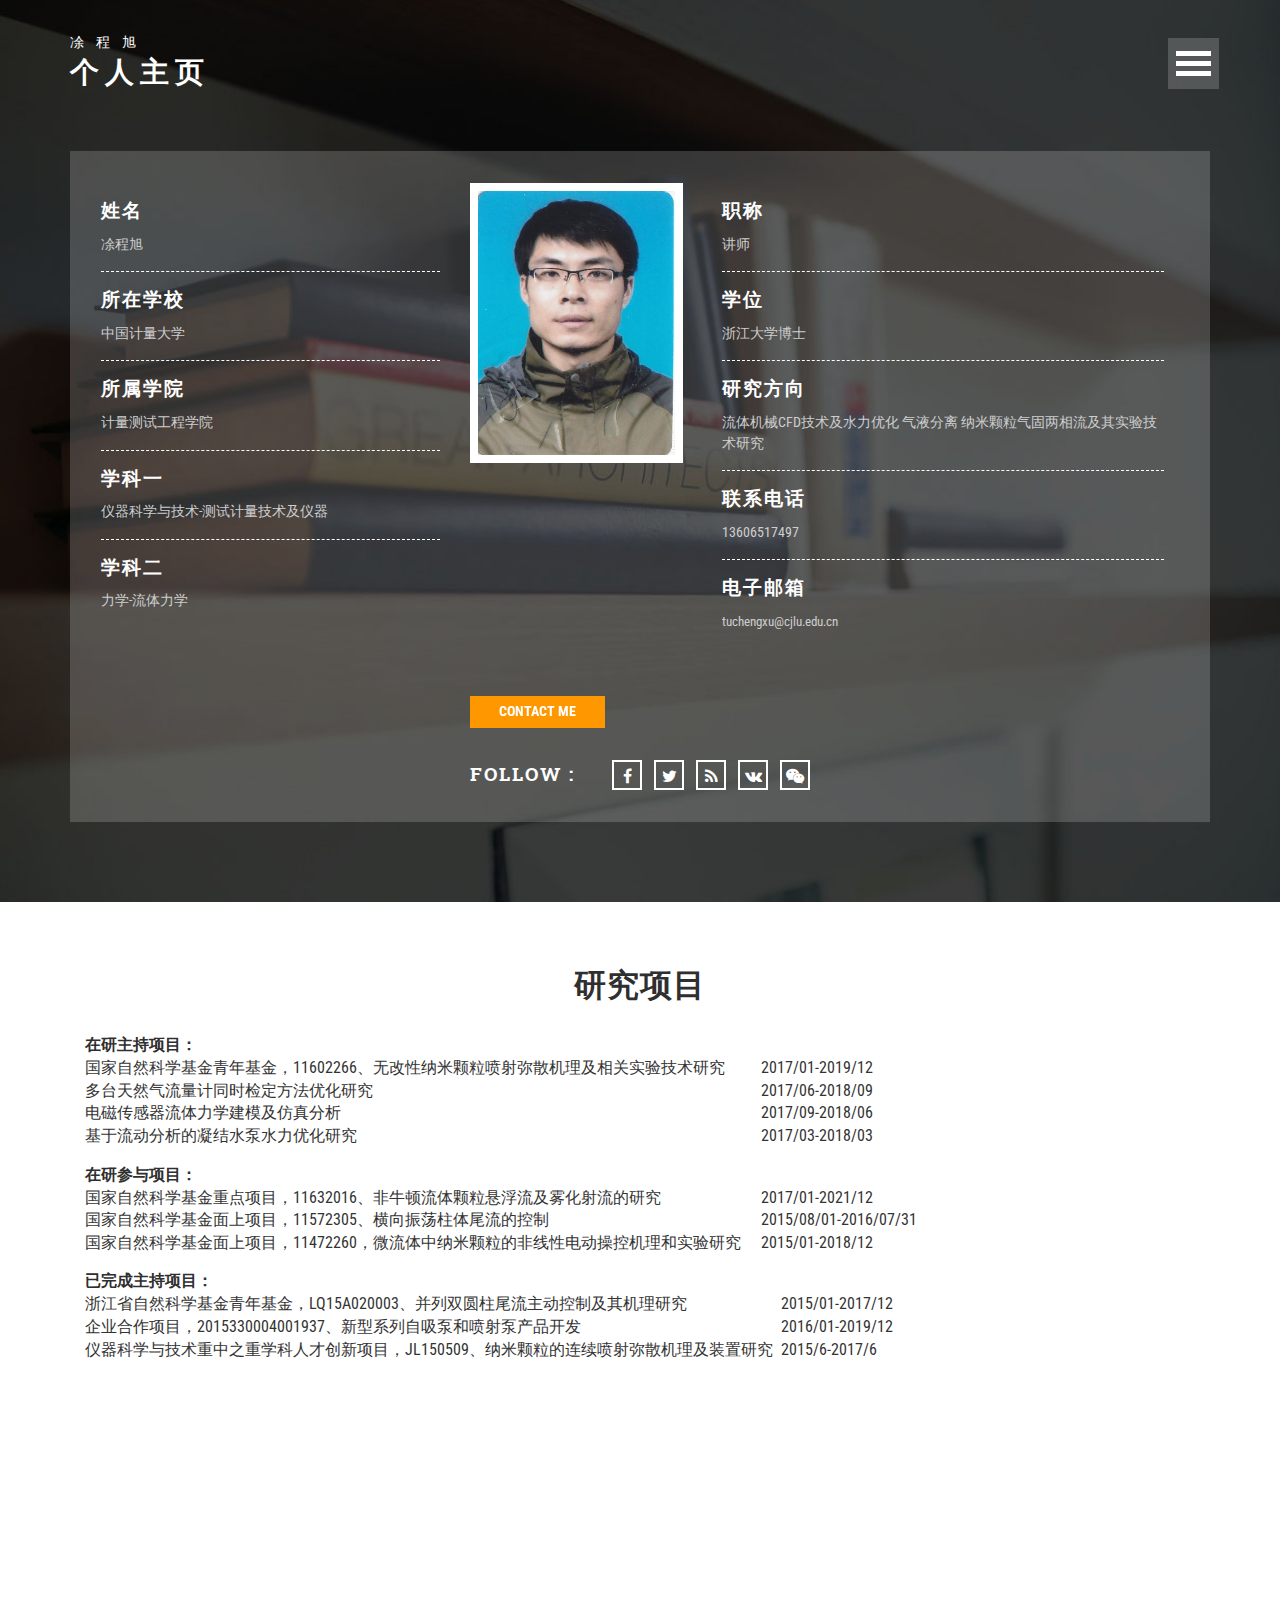
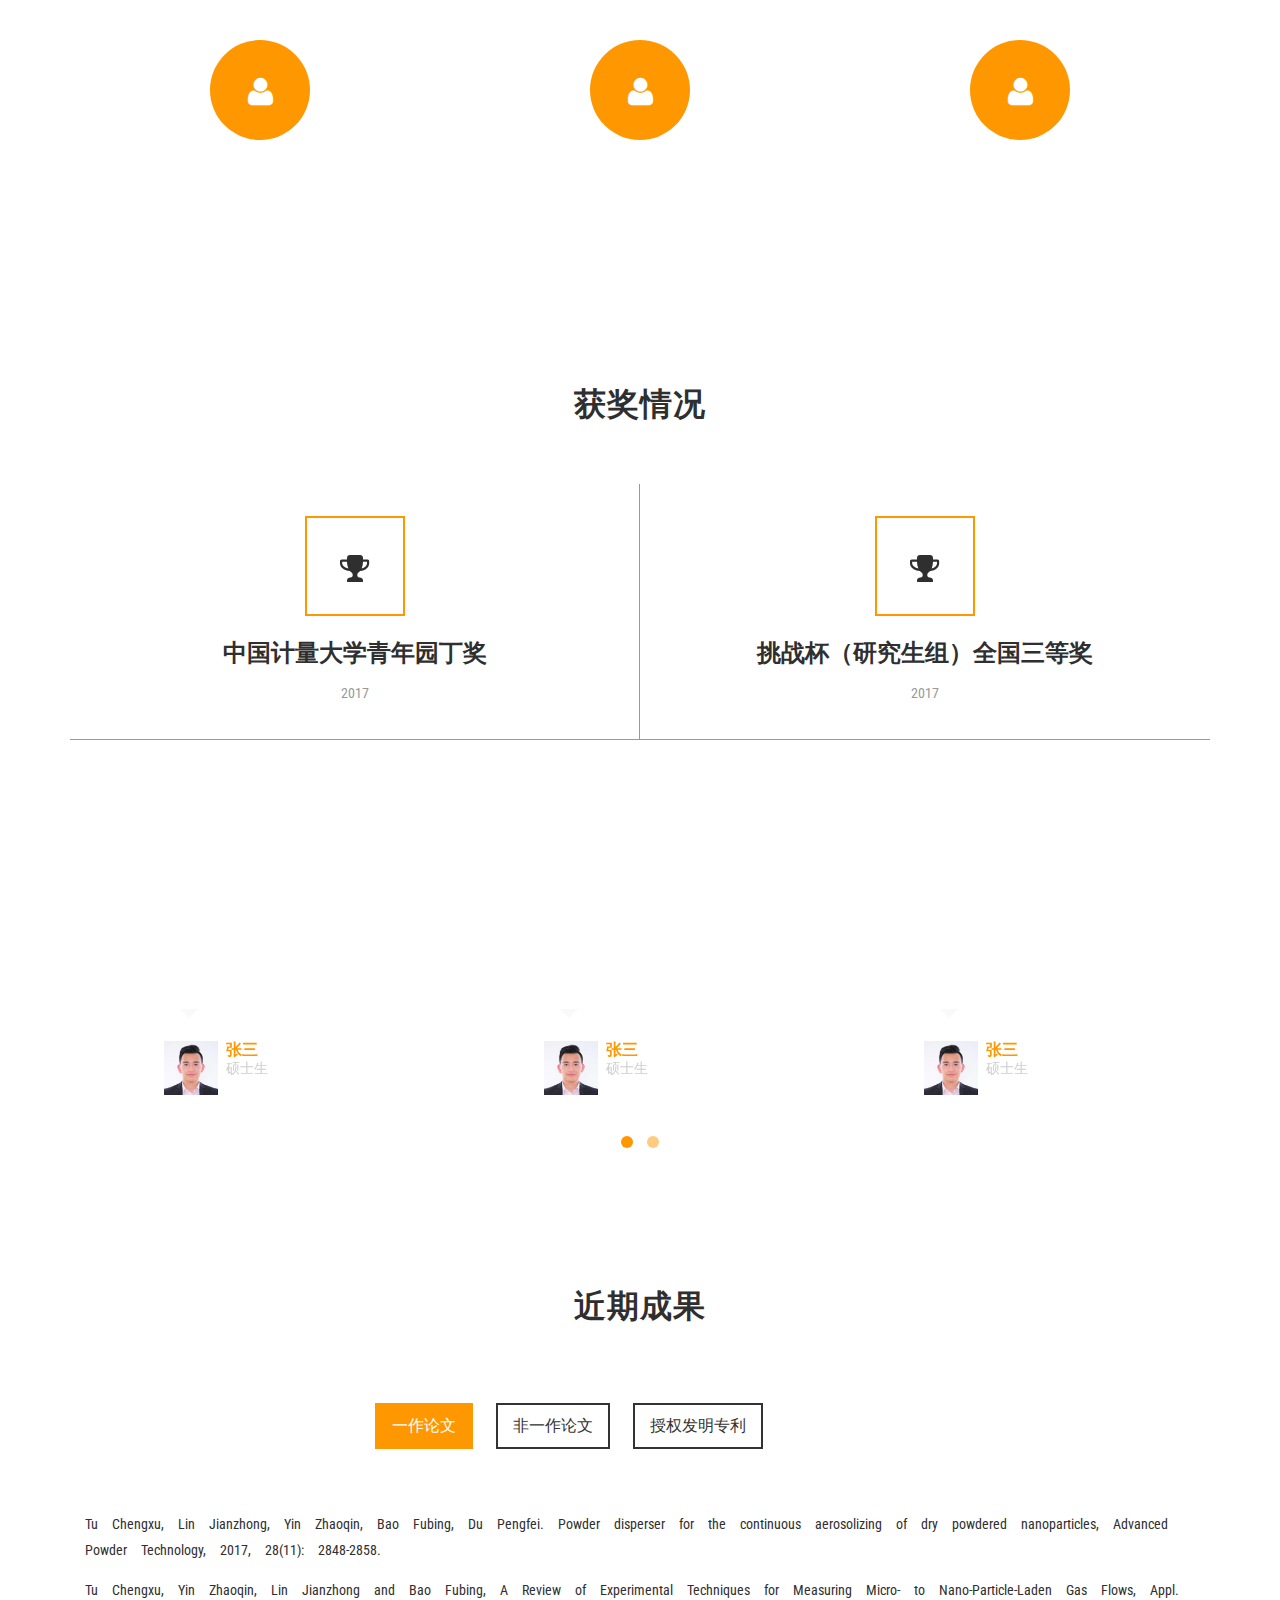
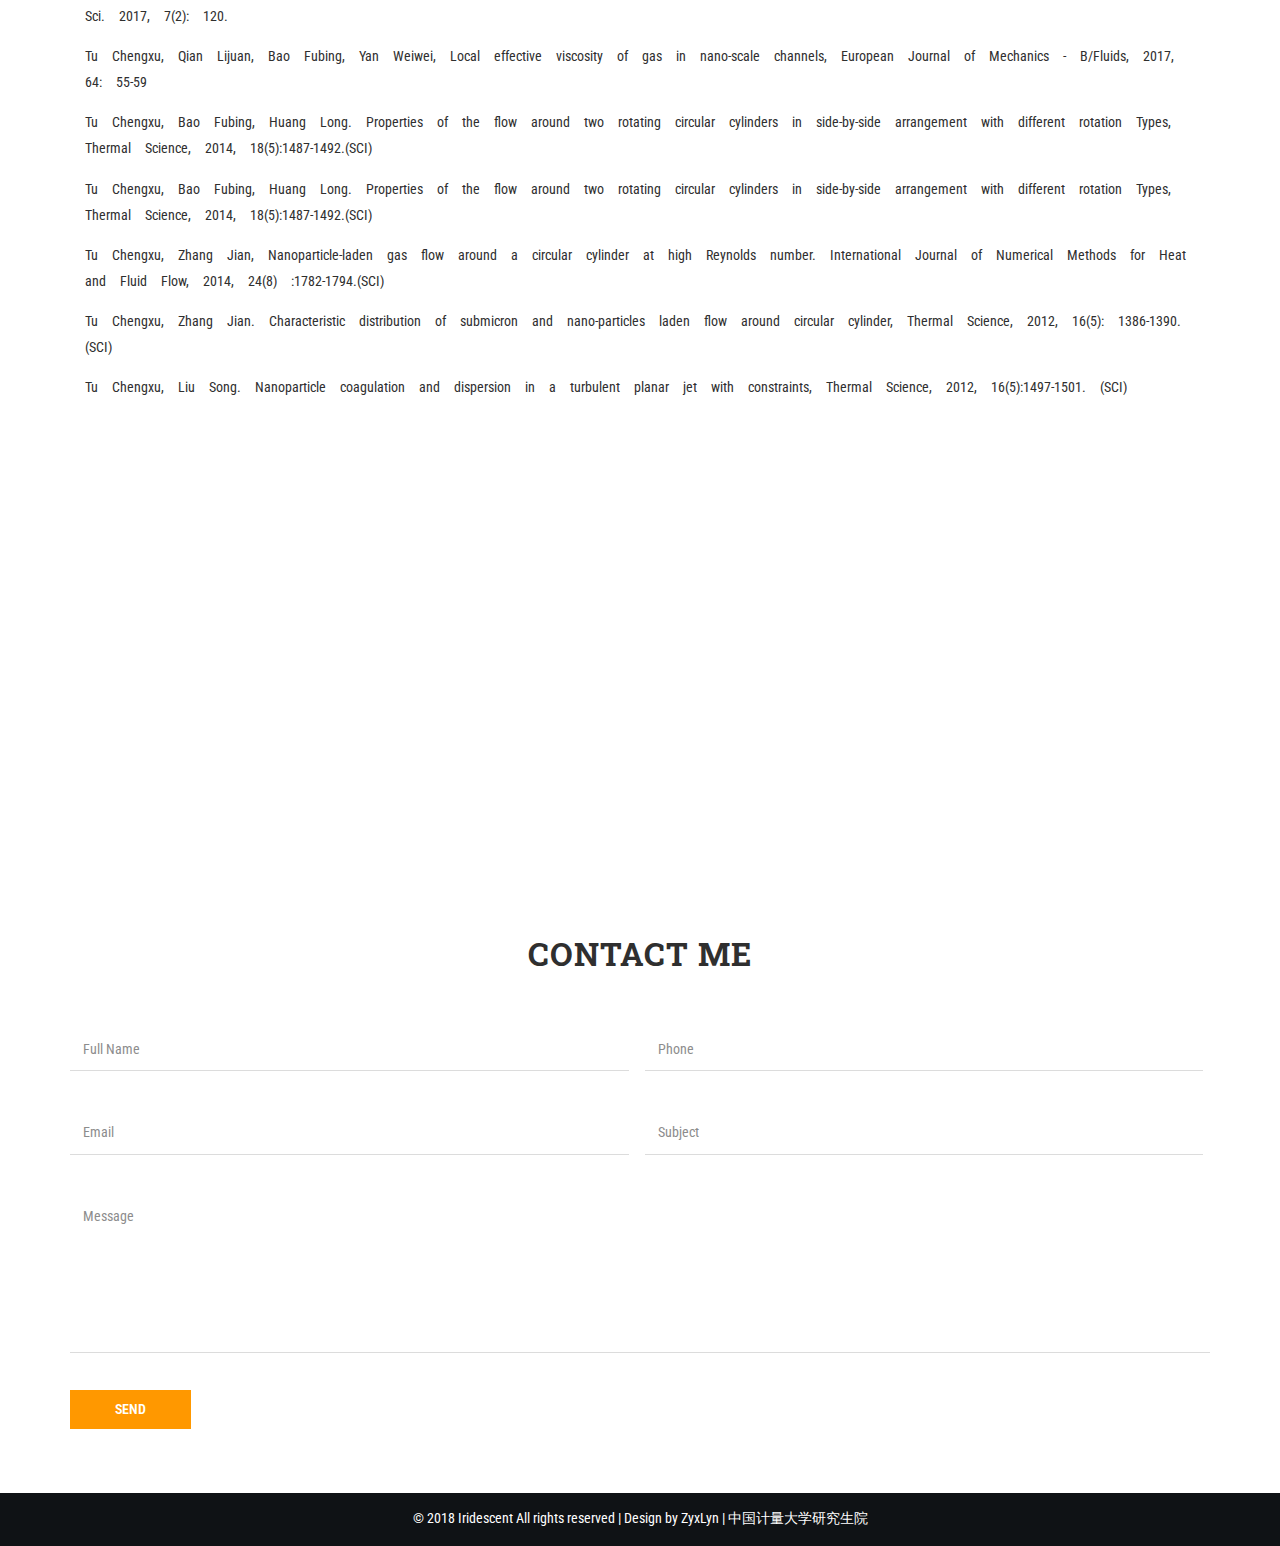
==== commit db6e6f49: "fix1" ====
--- a/index.html
+++ b/index.html
@@ -7,10 +7,10 @@
 <!DOCTYPE html>
 <html lang="zh-cmn-Hans">
 <head>
-<title>涂程旭的个人主页</title>
+<title>凃程旭的个人主页</title>
 <meta name="viewport" content="width=device-width, initial-scale=1">
 <meta http-equiv="Content-Type" content="text/html; charset=utf-8" />
-<meta name="keywords" content="涂程旭, 个人主页" />
+<meta name="keywords" content="凃程旭, 个人主页" />
 <script type="application/x-javascript"> addEventListener("load", function() { setTimeout(hideURLbar, 0); }, false); function hideURLbar(){ window.scrollTo(0,1); } </script>
 <!-- bootstrap-css -->
 <link href="css/bootstrap.css" rel="stylesheet" type="text/css" media="all" />
@@ -74,7 +74,7 @@
 		<!-- menu -->
 		<div class="container">
 			<div class="agile-logo">
-				<h1><a href="index.html">涂程旭<span>个人主页</span></a></h1>
+				<h1><a href="index.html">凃程旭<span>个人主页</span></a></h1>
 			</div>
 			<div class="w3l-banner-grids">
 				<div class="col-md-8 w3ls-banner-right">
@@ -128,7 +128,7 @@
 				<div class="col-md-4 w3ls-banner-left">
 					<div class="w3ls-banner-left-info">
 						<h4>姓名</h4>
-						<p>涂程旭</p>
+						<p>凃程旭</p>
 					</div>
 					<div class="w3ls-banner-left-info">
 						<h4>所在学校</h4>
@@ -292,7 +292,7 @@
 					<div class="item">
 						<div class="feedback-info">
 							<div class="feedback-top">
-								<p> 涂老师是个负责的好老师</p>
+								<p> 凃老师是个负责的好老师</p>
 							</div>
 							<div class="feedback-grids">
 								<div class="feedback-img">
@@ -309,7 +309,7 @@
 					<div class="item">
 						<div class="feedback-info">
 							<div class="feedback-top">
-								<p> 涂老师是个负责的好老师</p>
+								<p> 凃老师是个负责的好老师</p>
 							</div>
 							<div class="feedback-grids">
 								<div class="feedback-img">
@@ -326,7 +326,7 @@
 					<div class="item">
 						<div class="feedback-info">
 							<div class="feedback-top">
-								<p> 涂老师是个负责的好老师</p>
+								<p> 凃老师是个负责的好老师</p>
 							</div>
 							<div class="feedback-grids">
 								<div class="feedback-img">
@@ -343,7 +343,7 @@
 					<div class="item">
 						<div class="feedback-info">
 							<div class="feedback-top">
-								<p> 涂老师是个负责的好老师</p>
+								<p> 凃老师是个负责的好老师</p>
 							</div>
 							<div class="feedback-grids">
 								<div class="feedback-img">
@@ -446,7 +446,7 @@
 	<!-- //projects -->
 	<!-- map -->
 	<div class="map-grid">
-		<iframe src="https://www.google.com/maps/embed?pb=!1m18!1m12!1m3!1d13776.954990896322!2d120.36326889489327!3d30.315726177153454!2m3!1f0!2f0!3f0!3m2!1i1024!2i768!4f13.1!3m3!1m2!1s0x344c9795aa551bb3%3A0x179ee0e8ad3a7d13!2z5Lit5Zu96K6h6YeP5a2m6Zmi!5e0!3m2!1szh-CN!2sus!4v1523446346082" class="map" style="border:0" allowfullscreen=""></iframe>
+		<iframe src="http://www.google.cn/maps/embed?pb=!1m18!1m12!1m3!1d13776.954990896322!2d120.36326889489327!3d30.315726177153454!2m3!1f0!2f0!3f0!3m2!1i1024!2i768!4f13.1!3m3!1m2!1s0x344c9795aa551bb3%3A0x179ee0e8ad3a7d13!2z5Lit5Zu96K6h6YeP5a2m6Zmi!5e0!3m2!1szh-CN!2sus!4v1523446346082" class="map" style="border:0" allowfullscreen=""></iframe>
 	</div>
 	<!-- //map -->
 	<!-- contact -->
